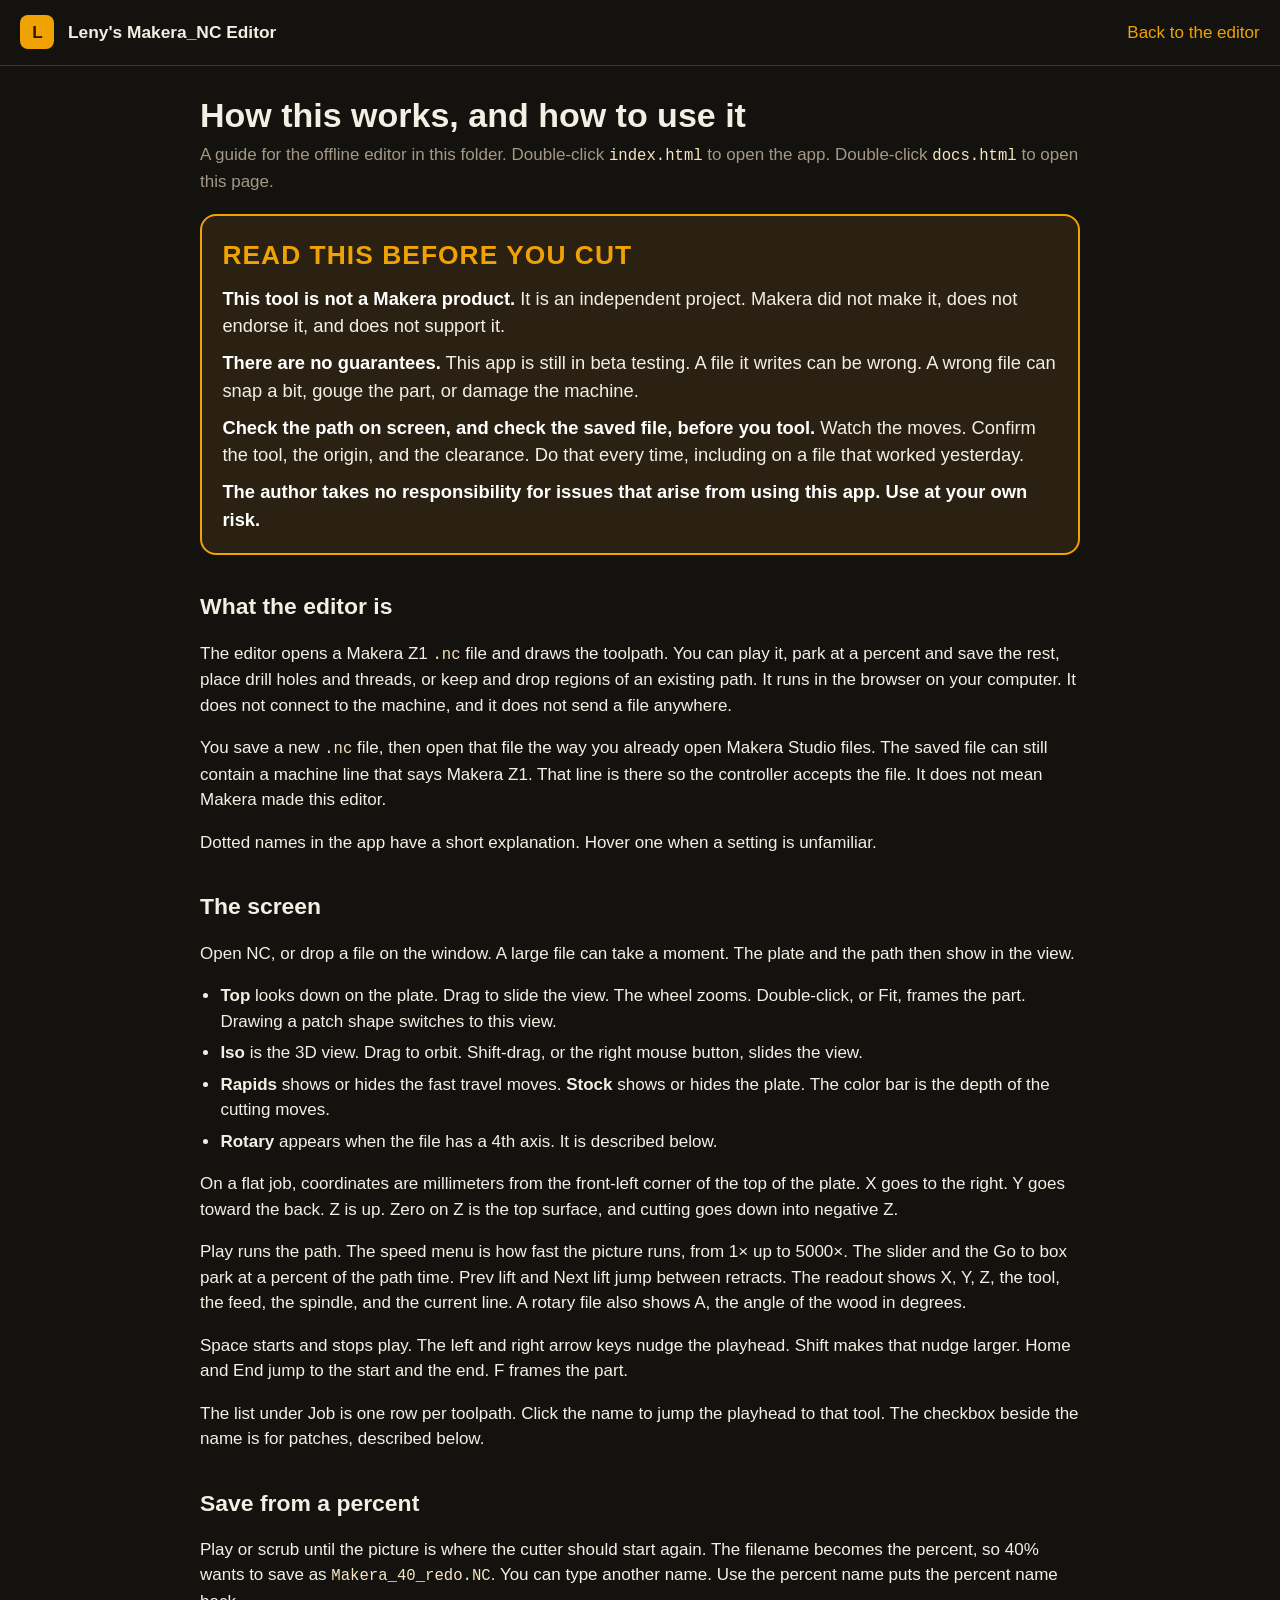
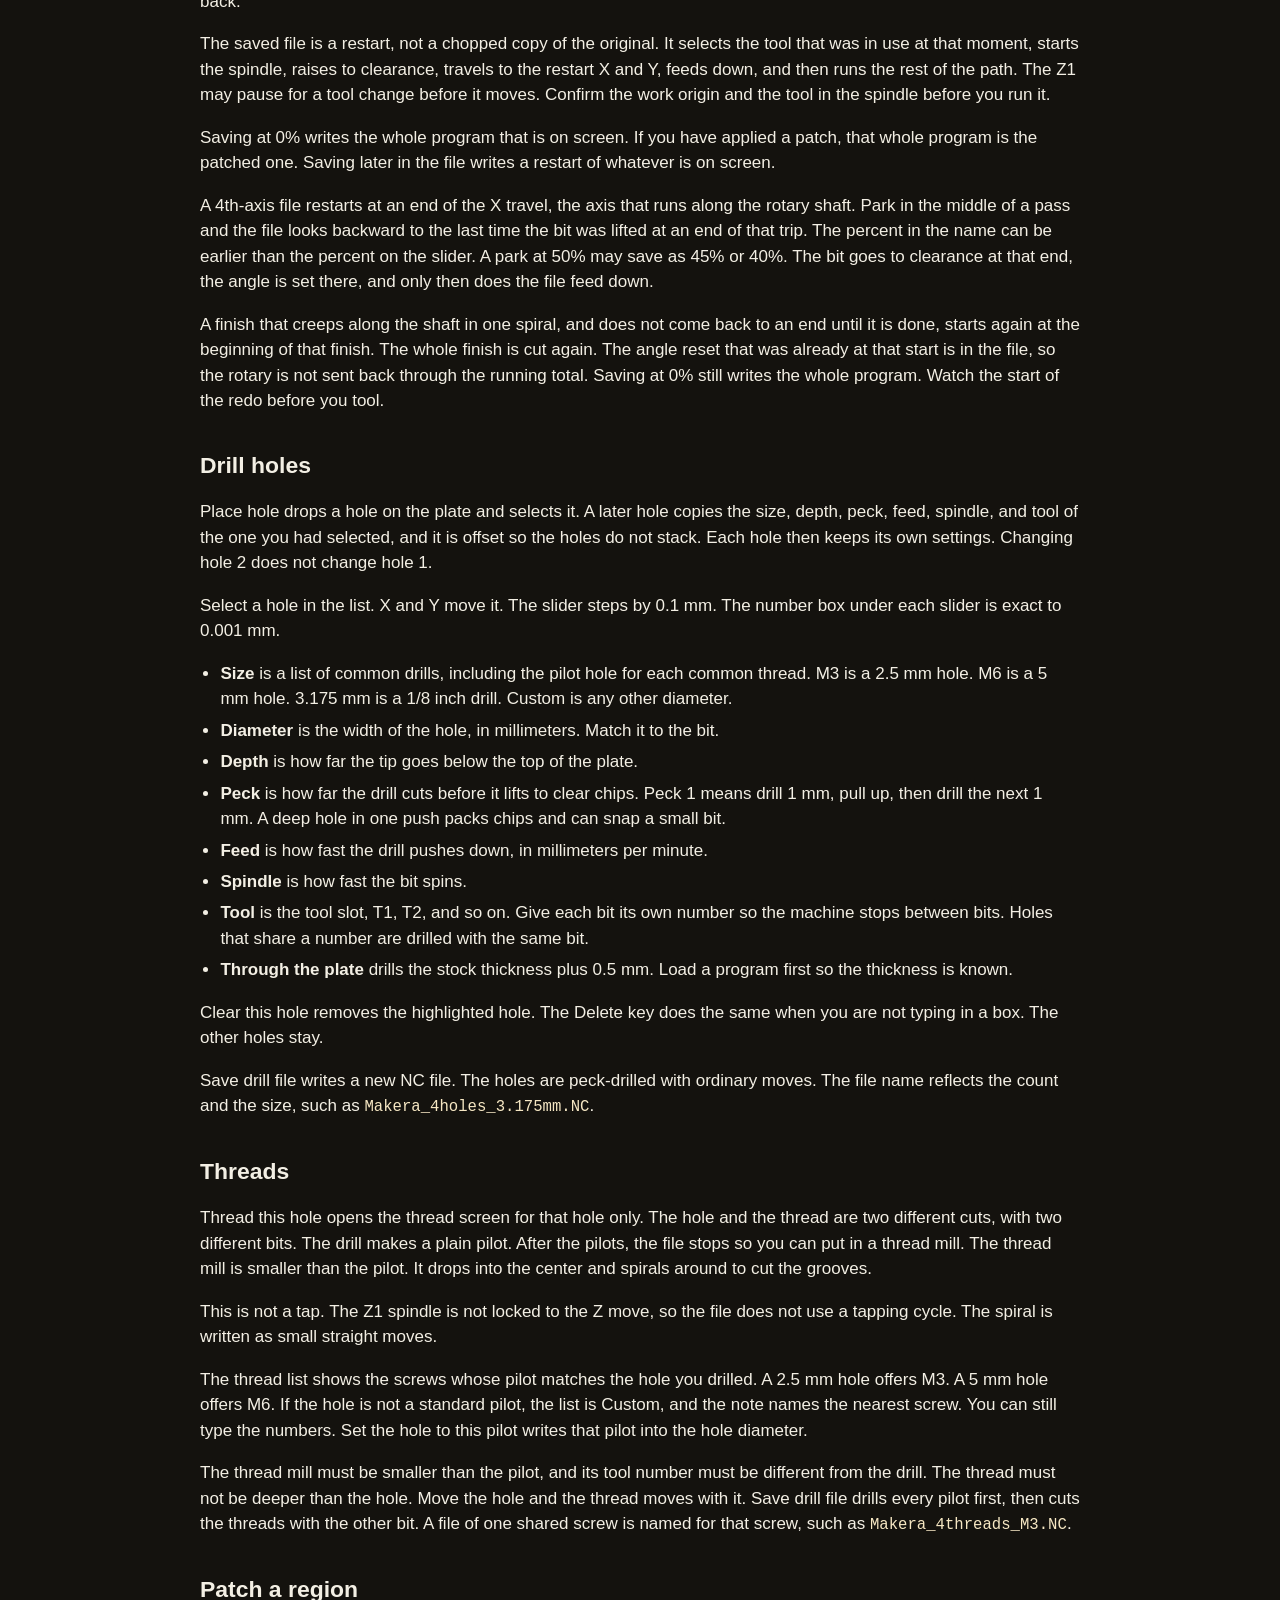
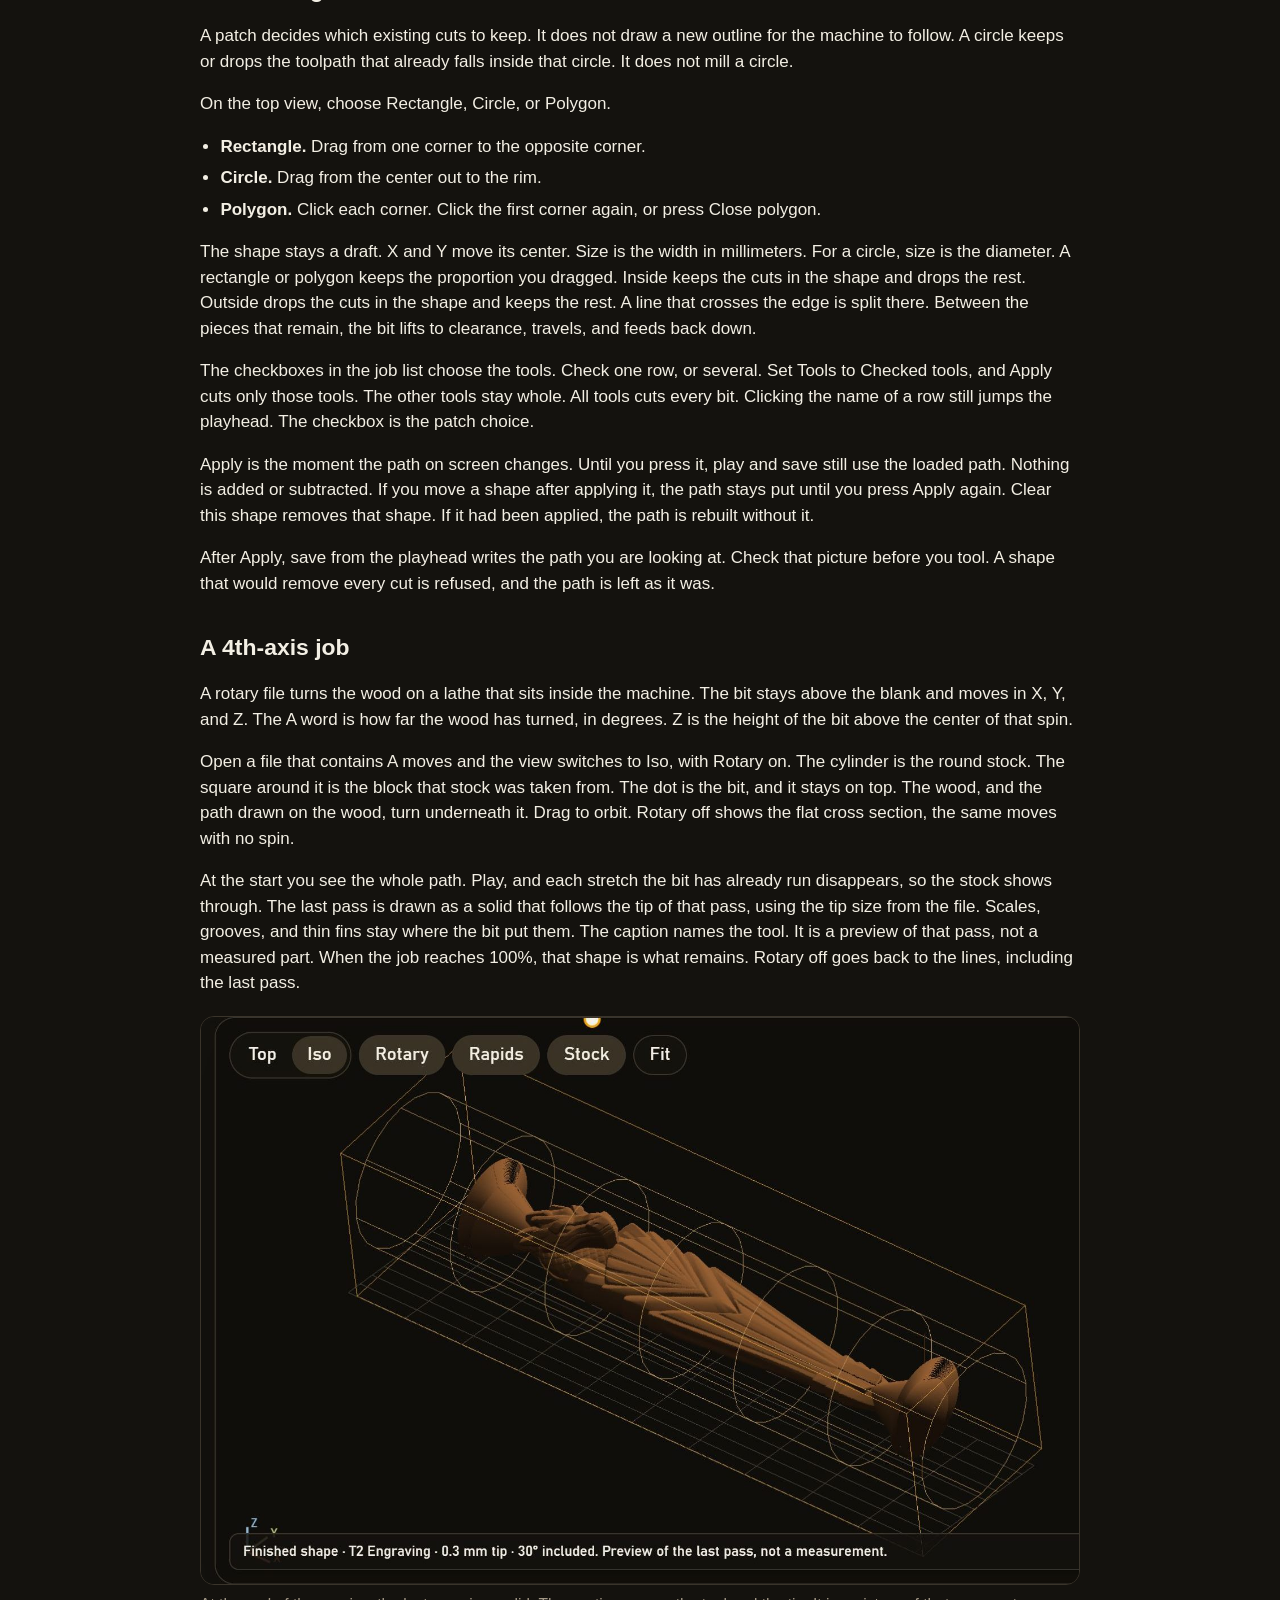
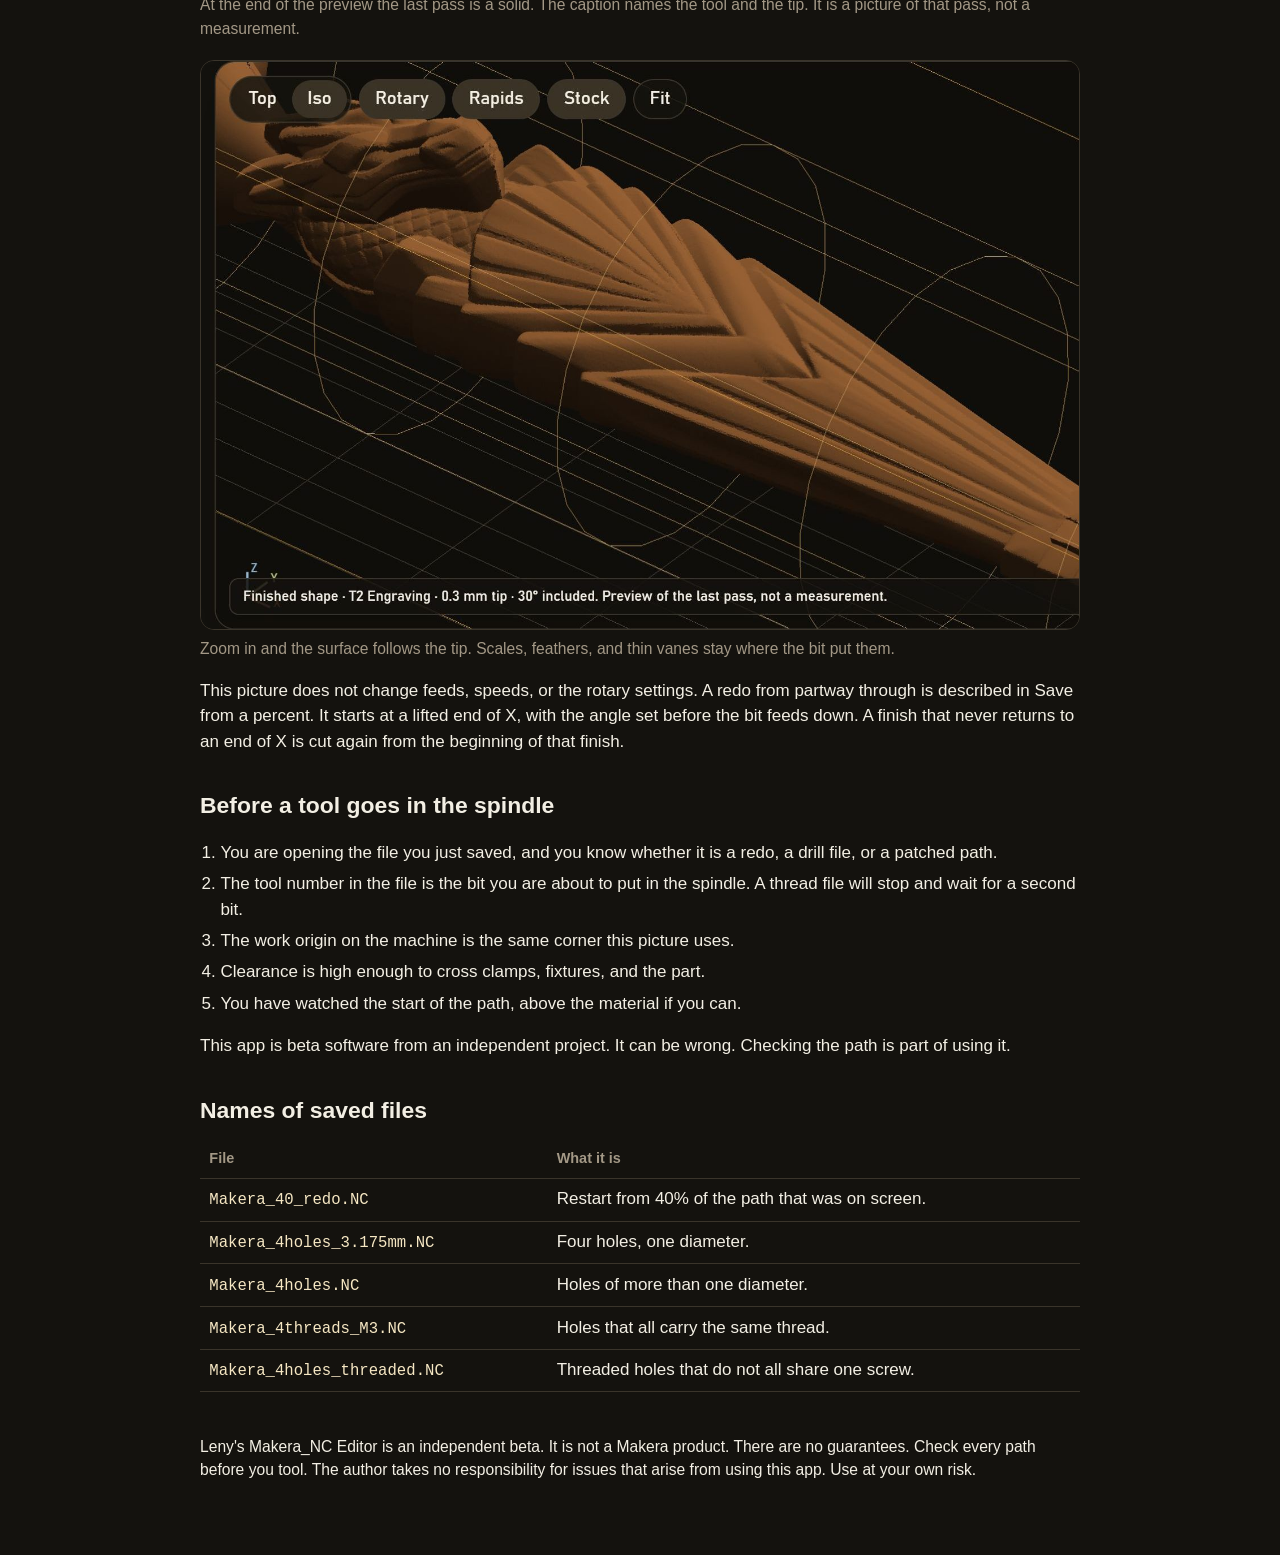
==== docs.html @ 0a243f9e "Follow the last rotary pass so the finished shape keeps the carving, and show that preview in the do" ====
<!DOCTYPE html>
<html lang="en">
<head>
  <meta charset="utf-8" />
  <meta name="viewport" content="width=device-width, initial-scale=1" />
  <title>How to use · Leny's Makera_NC Editor</title>
  <style>
    :root {
      --bg: #14120e;
      --bg-2: #1c1914;
      --panel: #221f19;
      --line: #3a342a;
      --text: #f3efe4;
      --muted: #a39886;
      --amber: #f0a202;
      --amber-ink: #2a1c00;
      color-scheme: dark;
    }
    * { box-sizing: border-box; }
    html, body {
      margin: 0;
      background:
        radial-gradient(900px 420px at 12% -10%, rgba(240, 162, 2, 0.09), transparent 55%),
        var(--bg);
      color: var(--text);
      font-family: Bahnschrift, "Segoe UI Variable", "Segoe UI", sans-serif;
      font-size: 17px;
      line-height: 1.5;
    }
    a { color: var(--amber); }
    header {
      display: flex;
      align-items: center;
      gap: 0.8rem;
      padding: 0.9rem 1.2rem;
      border-bottom: 1px solid var(--line);
    }
    .mark {
      width: 2rem;
      height: 2rem;
      display: grid;
      place-items: center;
      border-radius: 8px;
      background: var(--amber);
      color: var(--amber-ink);
      font-weight: 720;
    }
    header strong { font-size: 1.02rem; }
    header a.back { margin-left: auto; text-decoration: none; }
    main {
      width: min(880px, calc(100% - 2rem));
      margin: 0 auto;
      padding: 1.6rem 0 4rem;
    }
    h1 { font-size: 2rem; line-height: 1.15; margin: 0.2rem 0 0.4rem; }
    h2 { font-size: 1.35rem; margin: 2rem 0 0.5rem; }
    p, li { color: var(--text); }
    .lead { color: var(--muted); margin-top: 0; }
    .caveat {
      margin: 1.2rem 0 0;
      padding: 1.15rem 1.2rem 1.2rem;
      border: 2px solid var(--amber);
      border-radius: 16px;
      background: #2a2112;
    }
    .caveat h2 {
      margin: 0 0 0.55rem;
      color: var(--amber);
      font-size: 1.55rem;
      letter-spacing: 0.04em;
      text-transform: uppercase;
    }
    .caveat p { margin: 0.55rem 0 0; font-size: 1.08rem; }
    .caveat strong { color: #fff; }
    code {
      font-family: "Cascadia Mono", Consolas, monospace;
      font-size: 0.92em;
      color: #f6e7c3;
    }
    ul, ol { padding-left: 1.2rem; }
    li + li { margin-top: 0.35rem; }
    table {
      width: 100%;
      border-collapse: collapse;
      margin: 0.8rem 0 0;
    }
    th, td {
      text-align: left;
      vertical-align: top;
      padding: 0.45rem 0.55rem;
      border-bottom: 1px solid var(--line);
    }
    th { color: var(--muted); font-weight: 650; font-size: 0.85rem; }
    figure.shot { margin: 1.15rem 0 0; }
    figure.shot img {
      display: block;
      width: 100%;
      height: auto;
      border: 1px solid var(--line);
      border-radius: 14px;
    }
    figcaption {
      color: var(--muted);
      font-size: 0.92rem;
      margin-top: 0.45rem;
    }
    footer {
      color: var(--muted);
      font-size: 0.92rem;
      margin-top: 2.5rem;
    }
  </style>
</head>
<body>
  <header>
    <span class="mark">L</span>
    <strong>Leny's Makera_NC Editor</strong>
    <a class="back" href="index.html">Back to the editor</a>
  </header>
  <main>
    <h1>How this works, and how to use it</h1>
    <p class="lead">A guide for the offline editor in this folder. Double-click <code>index.html</code> to open the app. Double-click <code>docs.html</code> to open this page.</p>

    <section class="caveat">
      <h2>Read this before you cut</h2>
      <p><strong>This tool is not a Makera product.</strong> It is an independent project. Makera did not make it, does not endorse it, and does not support it.</p>
      <p><strong>There are no guarantees.</strong> This app is still in beta testing. A file it writes can be wrong. A wrong file can snap a bit, gouge the part, or damage the machine.</p>
      <p><strong>Check the path on screen, and check the saved file, before you tool.</strong> Watch the moves. Confirm the tool, the origin, and the clearance. Do that every time, including on a file that worked yesterday.</p>
      <p><strong>The author takes no responsibility for issues that arise from using this app. Use at your own risk.</strong></p>
    </section>

    <h2>What the editor is</h2>
    <p>The editor opens a Makera Z1 <code>.nc</code> file and draws the toolpath. You can play it, park at a percent and save the rest, place drill holes and threads, or keep and drop regions of an existing path. It runs in the browser on your computer. It does not connect to the machine, and it does not send a file anywhere.</p>
    <p>You save a new <code>.nc</code> file, then open that file the way you already open Makera Studio files. The saved file can still contain a machine line that says Makera Z1. That line is there so the controller accepts the file. It does not mean Makera made this editor.</p>
    <p>Dotted names in the app have a short explanation. Hover one when a setting is unfamiliar.</p>

    <h2>The screen</h2>
    <p>Open NC, or drop a file on the window. A large file can take a moment. The plate and the path then show in the view.</p>
    <ul>
      <li><strong>Top</strong> looks down on the plate. Drag to slide the view. The wheel zooms. Double-click, or Fit, frames the part. Drawing a patch shape switches to this view.</li>
      <li><strong>Iso</strong> is the 3D view. Drag to orbit. Shift-drag, or the right mouse button, slides the view.</li>
      <li><strong>Rapids</strong> shows or hides the fast travel moves. <strong>Stock</strong> shows or hides the plate. The color bar is the depth of the cutting moves.</li>
      <li><strong>Rotary</strong> appears when the file has a 4th axis. It is described below.</li>
    </ul>
    <p>On a flat job, coordinates are millimeters from the front-left corner of the top of the plate. X goes to the right. Y goes toward the back. Z is up. Zero on Z is the top surface, and cutting goes down into negative Z.</p>
    <p>Play runs the path. The speed menu is how fast the picture runs, from 1× up to 5000×. The slider and the Go to box park at a percent of the path time. Prev lift and Next lift jump between retracts. The readout shows X, Y, Z, the tool, the feed, the spindle, and the current line. A rotary file also shows A, the angle of the wood in degrees.</p>
    <p>Space starts and stops play. The left and right arrow keys nudge the playhead. Shift makes that nudge larger. Home and End jump to the start and the end. F frames the part.</p>
    <p>The list under Job is one row per toolpath. Click the name to jump the playhead to that tool. The checkbox beside the name is for patches, described below.</p>

    <h2>Save from a percent</h2>
    <p>Play or scrub until the picture is where the cutter should start again. The filename becomes the percent, so 40% wants to save as <code>Makera_40_redo.NC</code>. You can type another name. Use the percent name puts the percent name back.</p>
    <p>The saved file is a restart, not a chopped copy of the original. It selects the tool that was in use at that moment, starts the spindle, raises to clearance, travels to the restart X and Y, feeds down, and then runs the rest of the path. The Z1 may pause for a tool change before it moves. Confirm the work origin and the tool in the spindle before you run it.</p>
    <p>Saving at 0% writes the whole program that is on screen. If you have applied a patch, that whole program is the patched one. Saving later in the file writes a restart of whatever is on screen.</p>
    <p>A 4th-axis file restarts at an end of the X travel, the axis that runs along the rotary shaft. Park in the middle of a pass and the file looks backward to the last time the bit was lifted at an end of that trip. The percent in the name can be earlier than the percent on the slider. A park at 50% may save as 45% or 40%. The bit goes to clearance at that end, the angle is set there, and only then does the file feed down.</p>
    <p>A finish that creeps along the shaft in one spiral, and does not come back to an end until it is done, starts again at the beginning of that finish. The whole finish is cut again. The angle reset that was already at that start is in the file, so the rotary is not sent back through the running total. Saving at 0% still writes the whole program. Watch the start of the redo before you tool.</p>

    <h2>Drill holes</h2>
    <p>Place hole drops a hole on the plate and selects it. A later hole copies the size, depth, peck, feed, spindle, and tool of the one you had selected, and it is offset so the holes do not stack. Each hole then keeps its own settings. Changing hole 2 does not change hole 1.</p>
    <p>Select a hole in the list. X and Y move it. The slider steps by 0.1 mm. The number box under each slider is exact to 0.001 mm.</p>
    <ul>
      <li><strong>Size</strong> is a list of common drills, including the pilot hole for each common thread. M3 is a 2.5 mm hole. M6 is a 5 mm hole. 3.175 mm is a 1/8 inch drill. Custom is any other diameter.</li>
      <li><strong>Diameter</strong> is the width of the hole, in millimeters. Match it to the bit.</li>
      <li><strong>Depth</strong> is how far the tip goes below the top of the plate.</li>
      <li><strong>Peck</strong> is how far the drill cuts before it lifts to clear chips. Peck 1 means drill 1 mm, pull up, then drill the next 1 mm. A deep hole in one push packs chips and can snap a small bit.</li>
      <li><strong>Feed</strong> is how fast the drill pushes down, in millimeters per minute.</li>
      <li><strong>Spindle</strong> is how fast the bit spins.</li>
      <li><strong>Tool</strong> is the tool slot, T1, T2, and so on. Give each bit its own number so the machine stops between bits. Holes that share a number are drilled with the same bit.</li>
      <li><strong>Through the plate</strong> drills the stock thickness plus 0.5 mm. Load a program first so the thickness is known.</li>
    </ul>
    <p>Clear this hole removes the highlighted hole. The Delete key does the same when you are not typing in a box. The other holes stay.</p>
    <p>Save drill file writes a new NC file. The holes are peck-drilled with ordinary moves. The file name reflects the count and the size, such as <code>Makera_4holes_3.175mm.NC</code>.</p>

    <h2>Threads</h2>
    <p>Thread this hole opens the thread screen for that hole only. The hole and the thread are two different cuts, with two different bits. The drill makes a plain pilot. After the pilots, the file stops so you can put in a thread mill. The thread mill is smaller than the pilot. It drops into the center and spirals around to cut the grooves.</p>
    <p>This is not a tap. The Z1 spindle is not locked to the Z move, so the file does not use a tapping cycle. The spiral is written as small straight moves.</p>
    <p>The thread list shows the screws whose pilot matches the hole you drilled. A 2.5 mm hole offers M3. A 5 mm hole offers M6. If the hole is not a standard pilot, the list is Custom, and the note names the nearest screw. You can still type the numbers. Set the hole to this pilot writes that pilot into the hole diameter.</p>
    <p>The thread mill must be smaller than the pilot, and its tool number must be different from the drill. The thread must not be deeper than the hole. Move the hole and the thread moves with it. Save drill file drills every pilot first, then cuts the threads with the other bit. A file of one shared screw is named for that screw, such as <code>Makera_4threads_M3.NC</code>.</p>

    <h2>Patch a region</h2>
    <p>A patch decides which existing cuts to keep. It does not draw a new outline for the machine to follow. A circle keeps or drops the toolpath that already falls inside that circle. It does not mill a circle.</p>
    <p>On the top view, choose Rectangle, Circle, or Polygon.</p>
    <ul>
      <li><strong>Rectangle.</strong> Drag from one corner to the opposite corner.</li>
      <li><strong>Circle.</strong> Drag from the center out to the rim.</li>
      <li><strong>Polygon.</strong> Click each corner. Click the first corner again, or press Close polygon.</li>
    </ul>
    <p>The shape stays a draft. X and Y move its center. Size is the width in millimeters. For a circle, size is the diameter. A rectangle or polygon keeps the proportion you dragged. Inside keeps the cuts in the shape and drops the rest. Outside drops the cuts in the shape and keeps the rest. A line that crosses the edge is split there. Between the pieces that remain, the bit lifts to clearance, travels, and feeds back down.</p>
    <p>The checkboxes in the job list choose the tools. Check one row, or several. Set Tools to Checked tools, and Apply cuts only those tools. The other tools stay whole. All tools cuts every bit. Clicking the name of a row still jumps the playhead. The checkbox is the patch choice.</p>
    <p>Apply is the moment the path on screen changes. Until you press it, play and save still use the loaded path. Nothing is added or subtracted. If you move a shape after applying it, the path stays put until you press Apply again. Clear this shape removes that shape. If it had been applied, the path is rebuilt without it.</p>
    <p>After Apply, save from the playhead writes the path you are looking at. Check that picture before you tool. A shape that would remove every cut is refused, and the path is left as it was.</p>

    <h2>A 4th-axis job</h2>
    <p>A rotary file turns the wood on a lathe that sits inside the machine. The bit stays above the blank and moves in X, Y, and Z. The A word is how far the wood has turned, in degrees. Z is the height of the bit above the center of that spin.</p>
    <p>Open a file that contains A moves and the view switches to Iso, with Rotary on. The cylinder is the round stock. The square around it is the block that stock was taken from. The dot is the bit, and it stays on top. The wood, and the path drawn on the wood, turn underneath it. Drag to orbit. Rotary off shows the flat cross section, the same moves with no spin.</p>
    <p>At the start you see the whole path. Play, and each stretch the bit has already run disappears, so the stock shows through. The last pass is drawn as a solid that follows the tip of that pass, using the tip size from the file. Scales, grooves, and thin fins stay where the bit put them. The caption names the tool. It is a preview of that pass, not a measured part. When the job reaches 100%, that shape is what remains. Rotary off goes back to the lines, including the last pass.</p>
    <figure class="shot">
      <img src="docs/rotary-overview.jpg" alt="A rotary carving shown as a finished wooden shape inside the stock outline, with Rotary on and the playhead at the end of the job." />
      <figcaption>At the end of the preview the last pass is a solid. The caption names the tool and the tip. It is a picture of that pass, not a measurement.</figcaption>
    </figure>
    <figure class="shot">
      <img src="docs/rotary-detail.jpg" alt="A close view of the same carving, with scales, chevron feathers, and long vanes following the tip of the last pass." />
      <figcaption>Zoom in and the surface follows the tip. Scales, feathers, and thin vanes stay where the bit put them.</figcaption>
    </figure>
    <p>This picture does not change feeds, speeds, or the rotary settings. A redo from partway through is described in Save from a percent. It starts at a lifted end of X, with the angle set before the bit feeds down. A finish that never returns to an end of X is cut again from the beginning of that finish.</p>

    <h2>Before a tool goes in the spindle</h2>
    <ol>
      <li>You are opening the file you just saved, and you know whether it is a redo, a drill file, or a patched path.</li>
      <li>The tool number in the file is the bit you are about to put in the spindle. A thread file will stop and wait for a second bit.</li>
      <li>The work origin on the machine is the same corner this picture uses.</li>
      <li>Clearance is high enough to cross clamps, fixtures, and the part.</li>
      <li>You have watched the start of the path, above the material if you can.</li>
    </ol>
    <p>This app is beta software from an independent project. It can be wrong. Checking the path is part of using it.</p>

    <h2>Names of saved files</h2>
    <table>
      <thead>
        <tr><th>File</th><th>What it is</th></tr>
      </thead>
      <tbody>
        <tr><td><code>Makera_40_redo.NC</code></td><td>Restart from 40% of the path that was on screen.</td></tr>
        <tr><td><code>Makera_4holes_3.175mm.NC</code></td><td>Four holes, one diameter.</td></tr>
        <tr><td><code>Makera_4holes.NC</code></td><td>Holes of more than one diameter.</td></tr>
        <tr><td><code>Makera_4threads_M3.NC</code></td><td>Holes that all carry the same thread.</td></tr>
        <tr><td><code>Makera_4holes_threaded.NC</code></td><td>Threaded holes that do not all share one screw.</td></tr>
      </tbody>
    </table>

    <footer>
      <p>Leny's Makera_NC Editor is an independent beta. It is not a Makera product. There are no guarantees. Check every path before you tool. The author takes no responsibility for issues that arise from using this app. Use at your own risk.</p>
    </footer>
  </main>
</body>
</html>
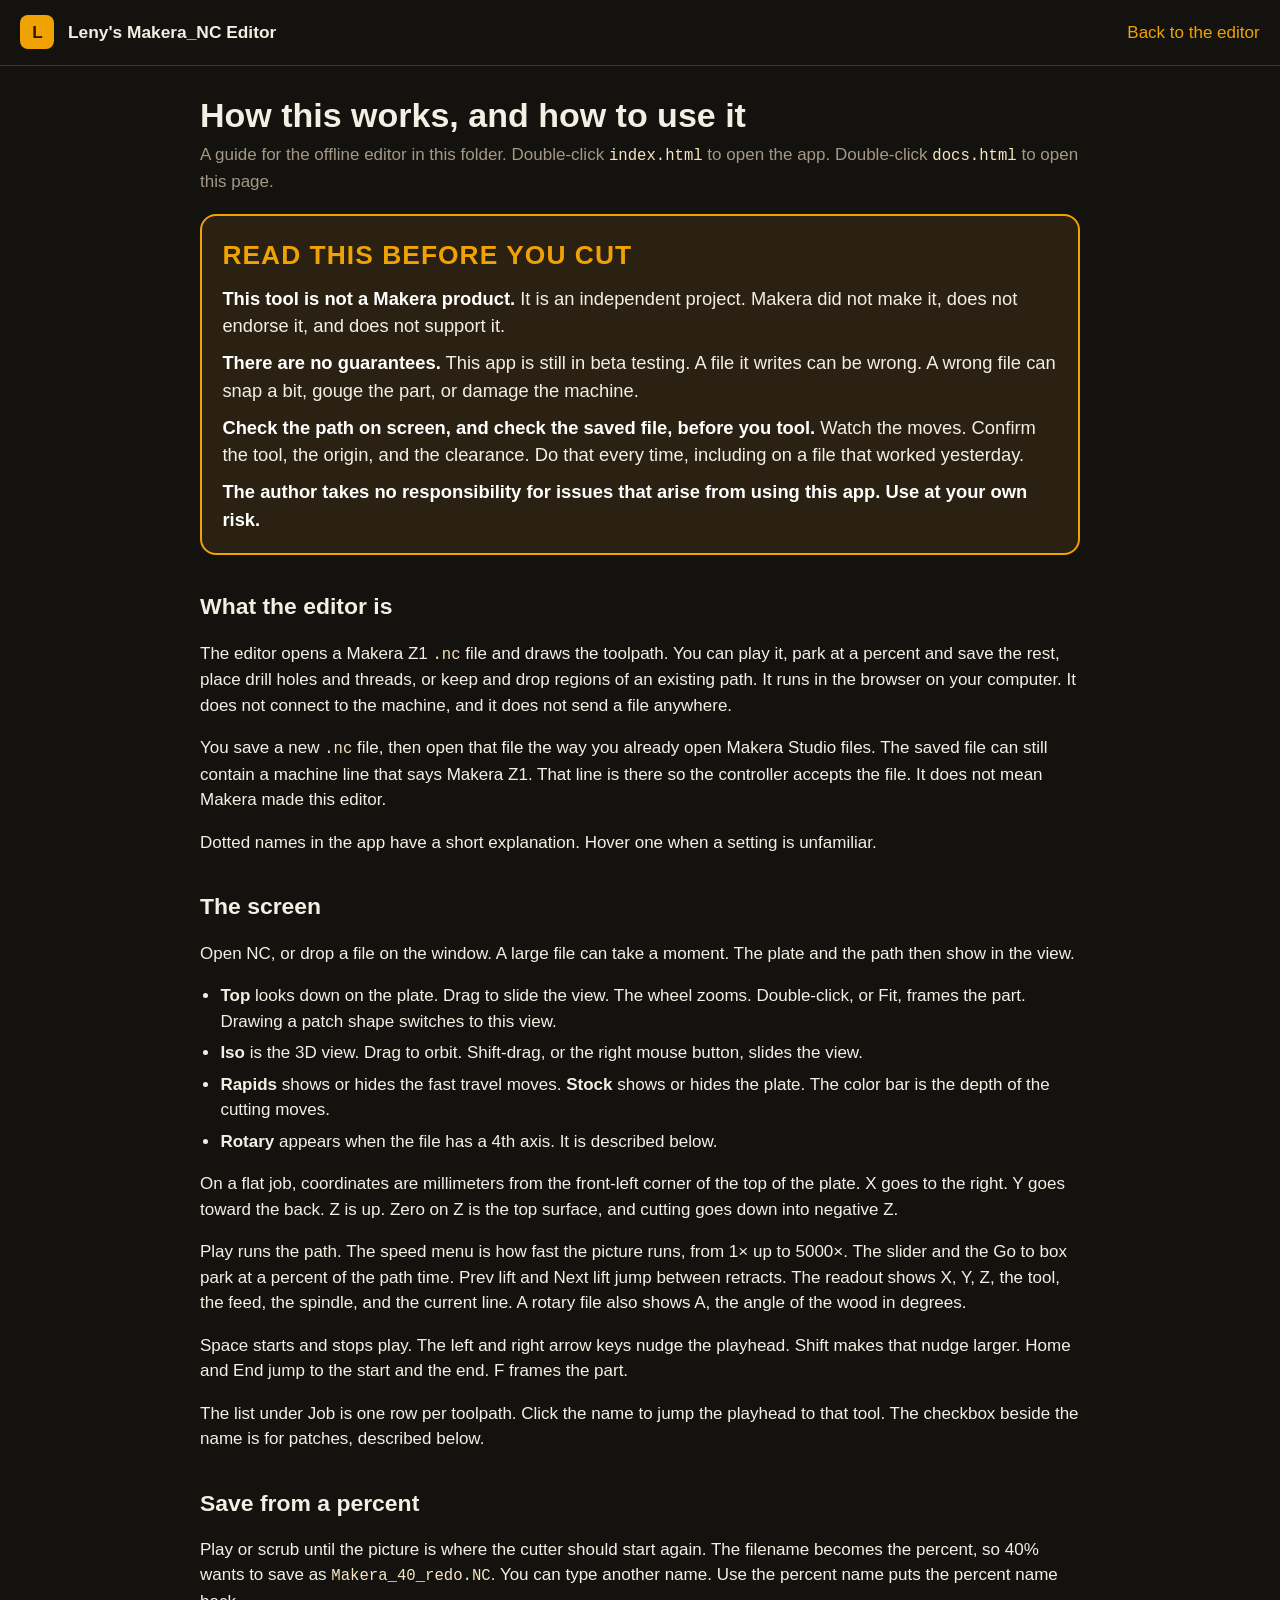
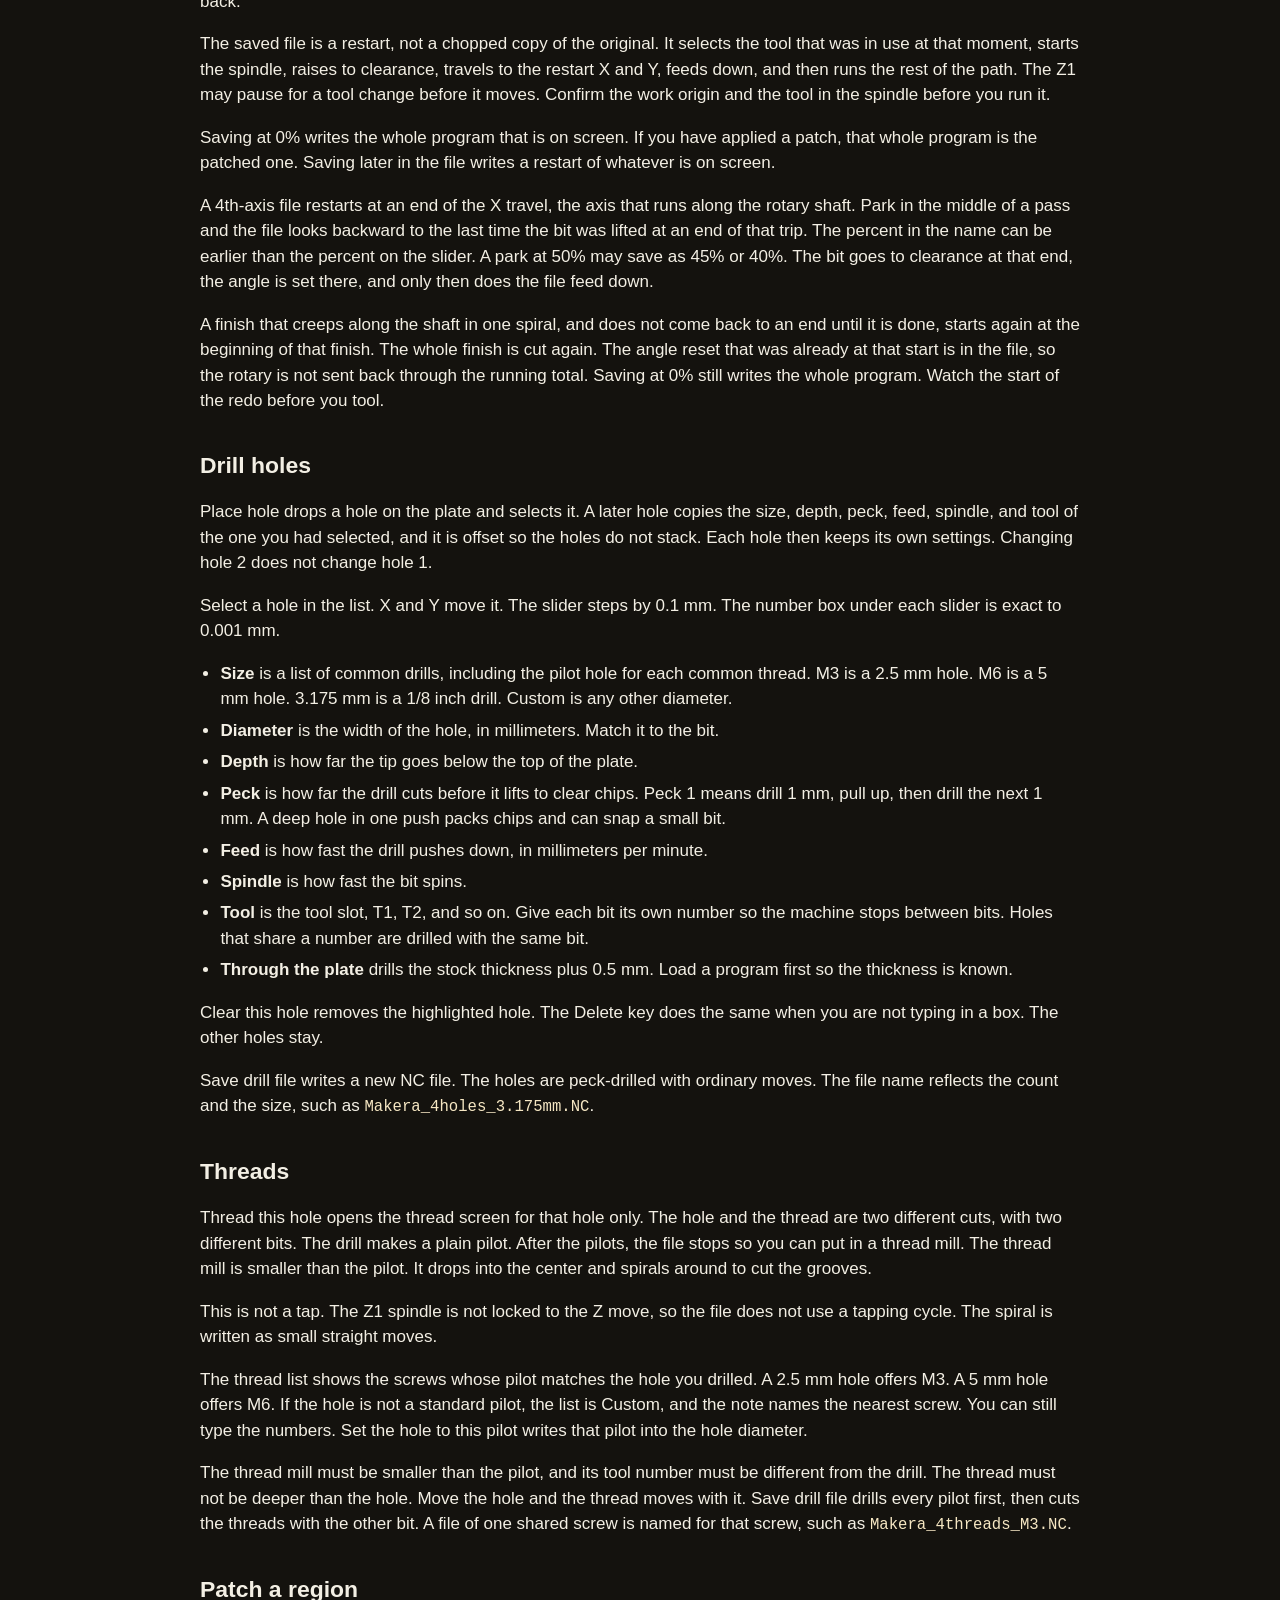
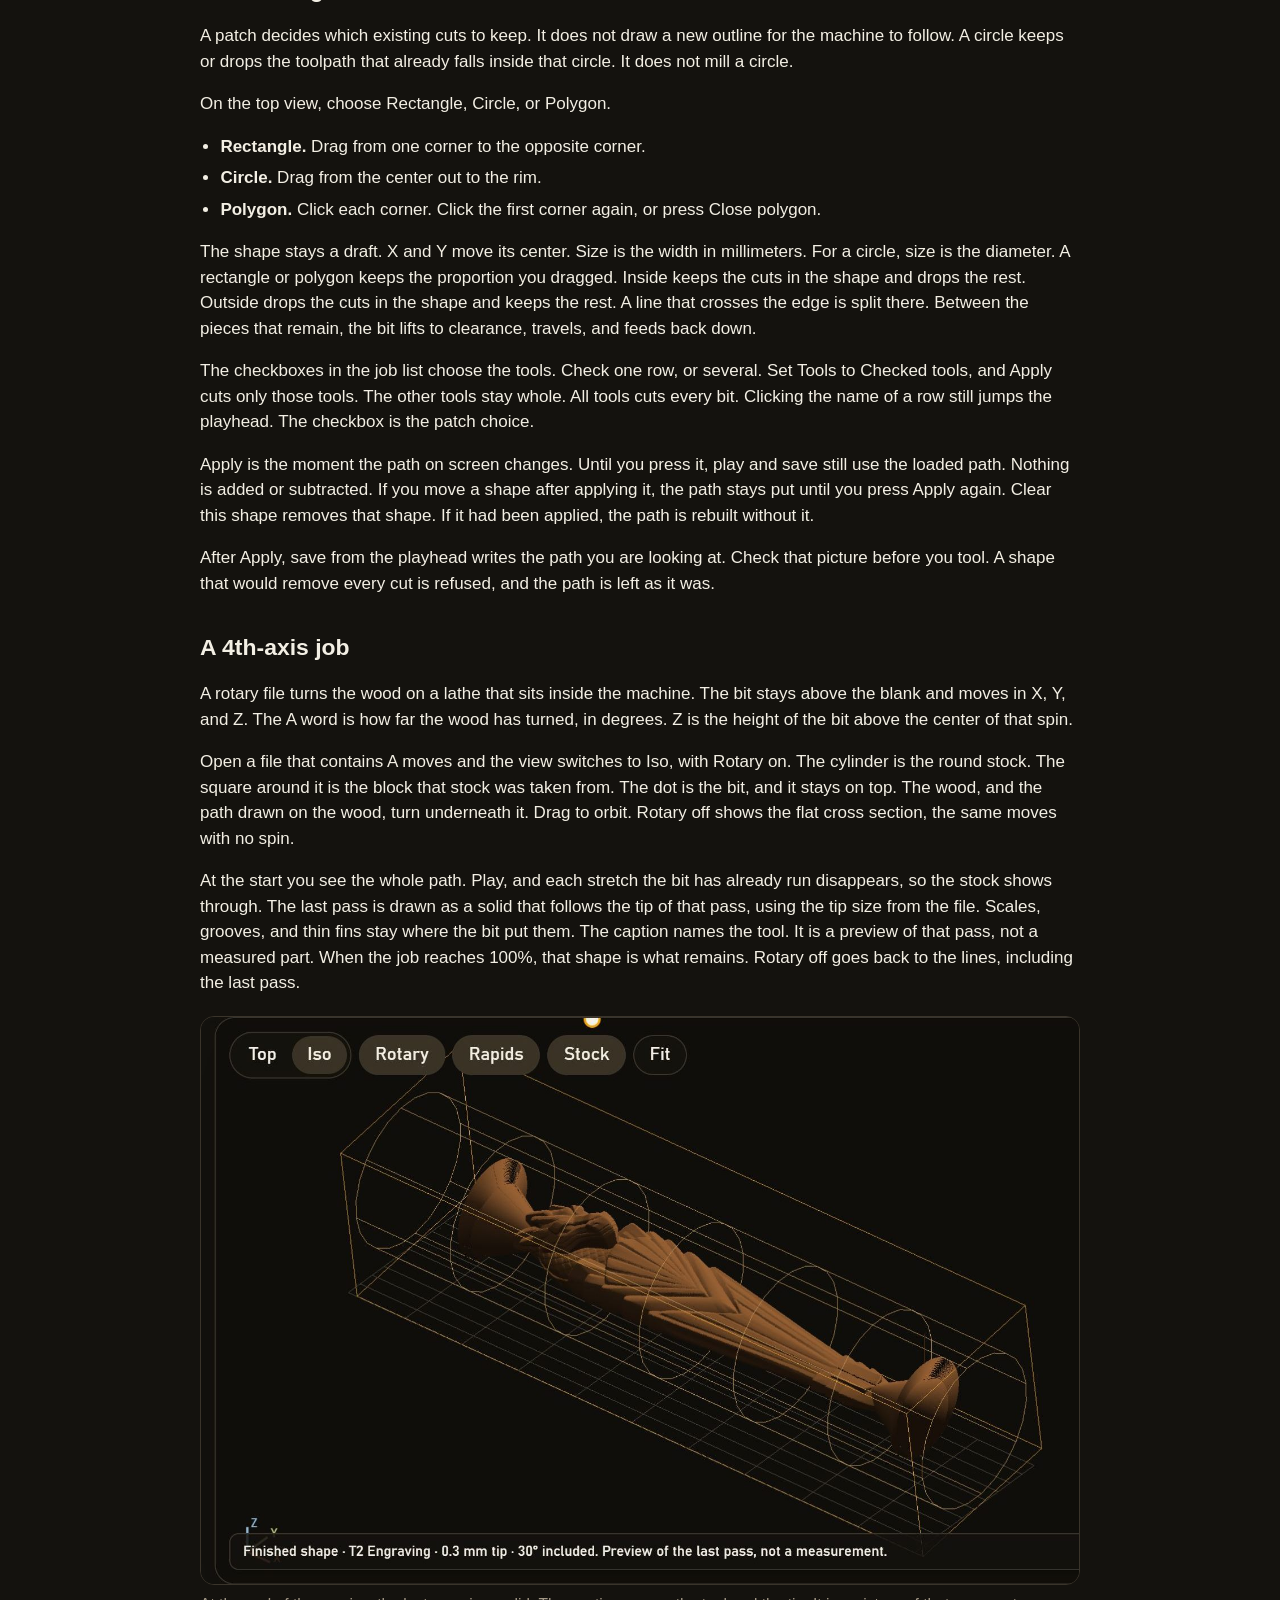
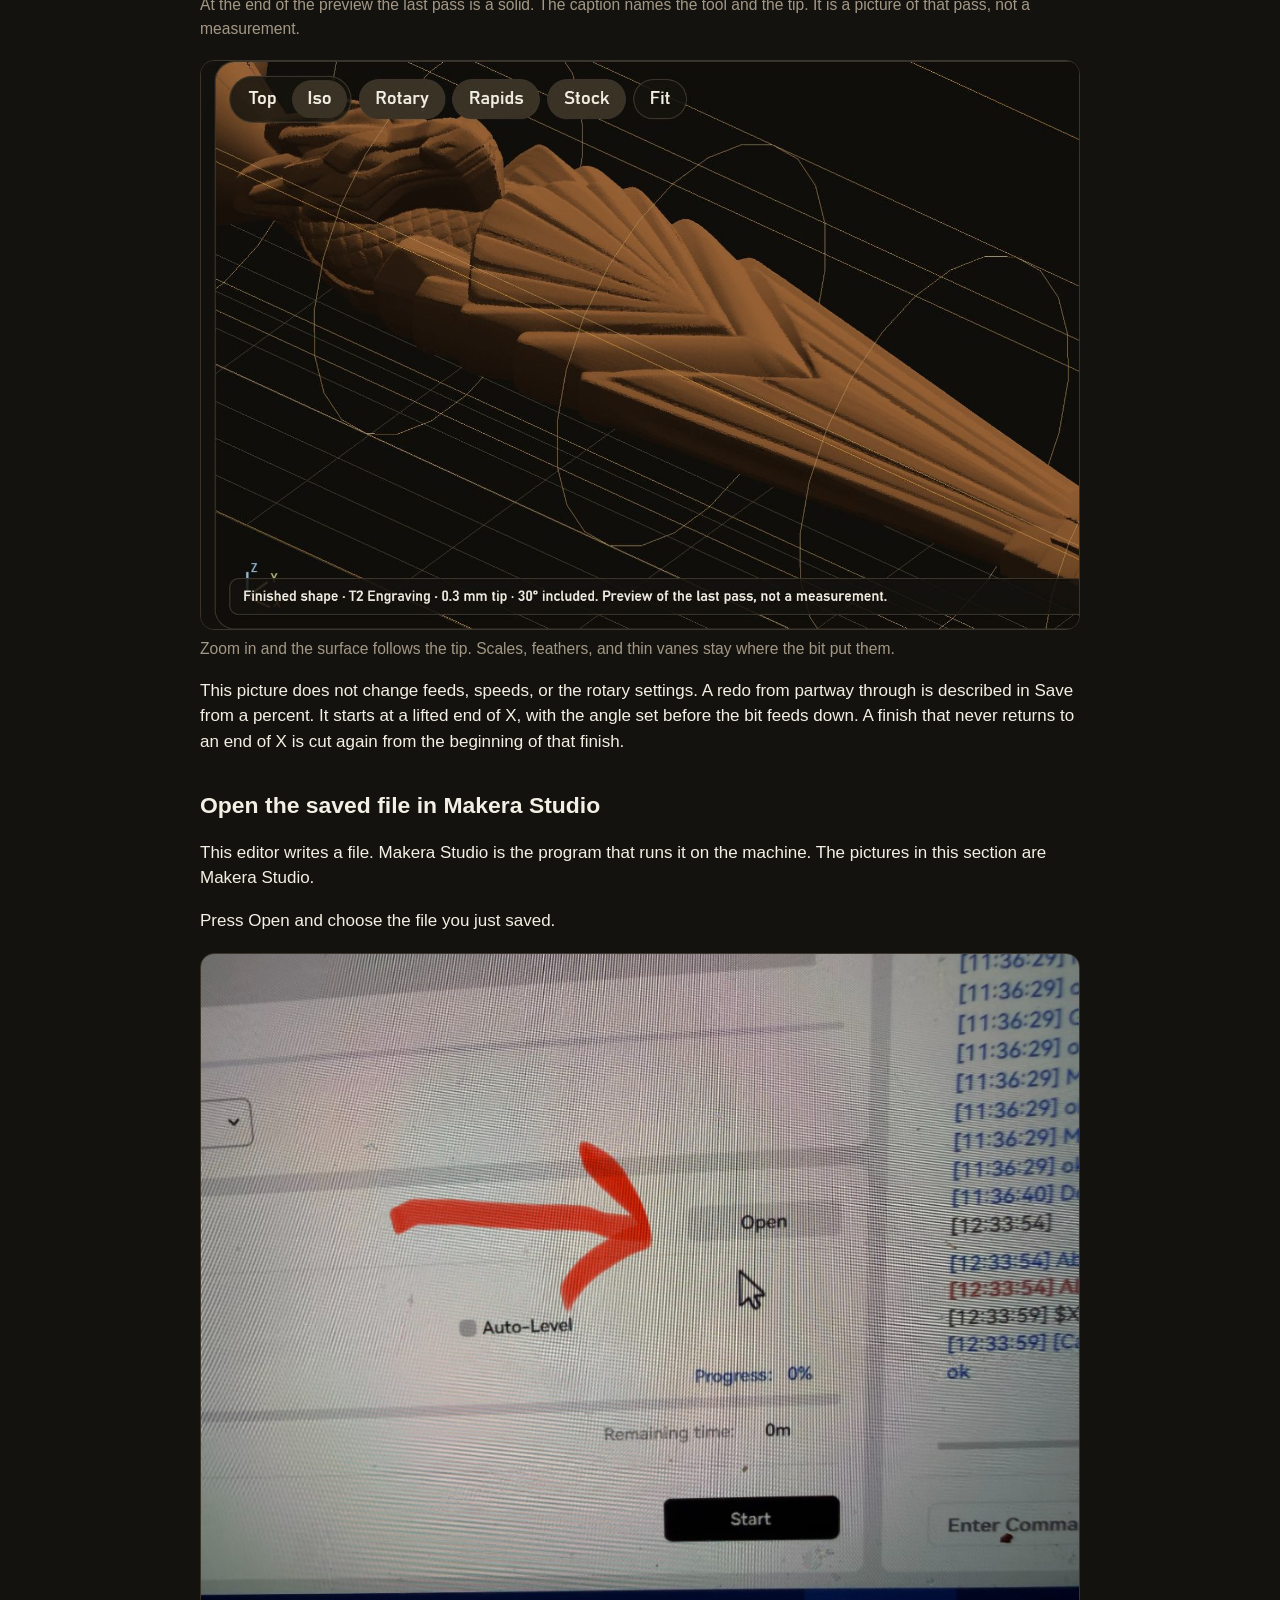
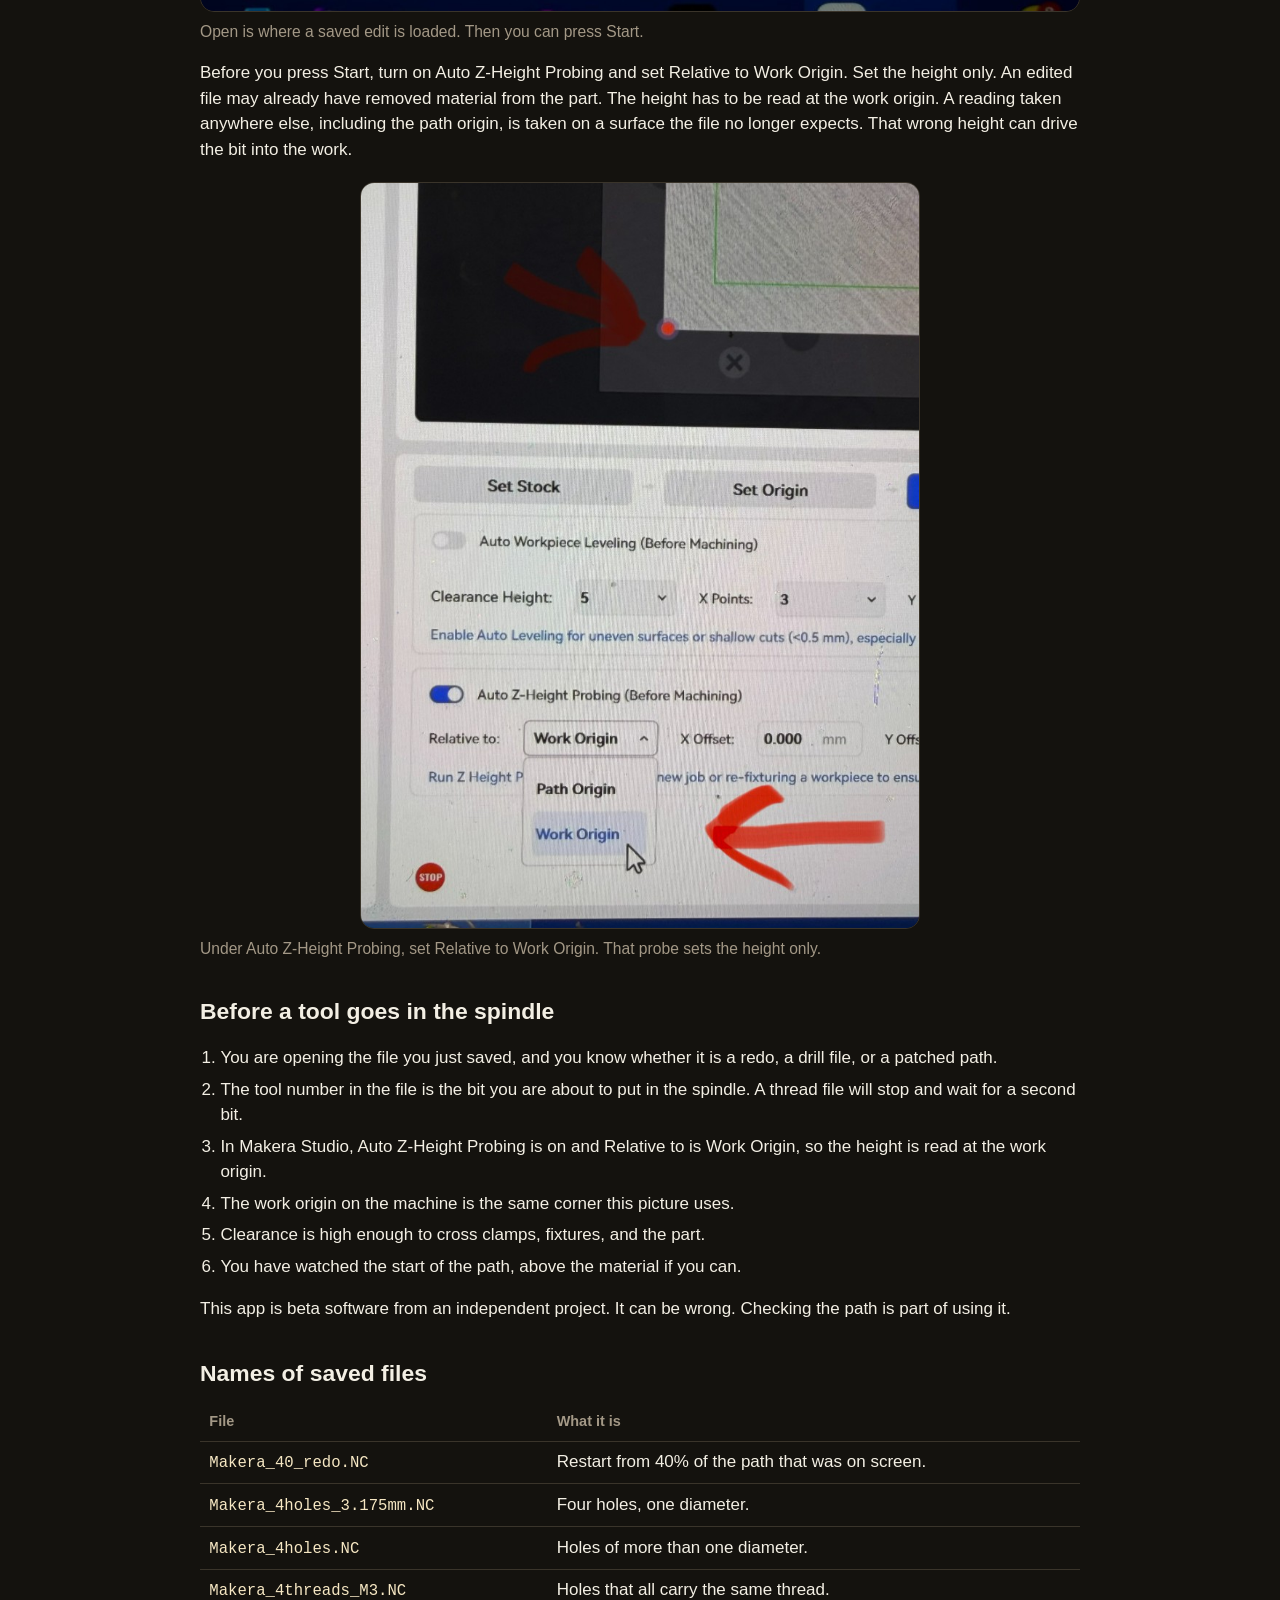
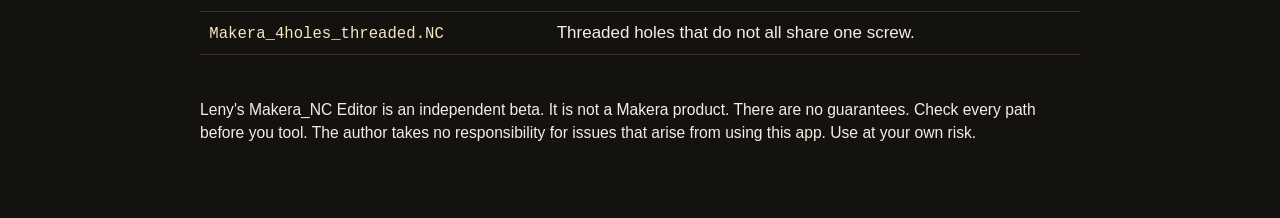
==== commit bff52edd: "Show where to open a saved file in Makera Studio, and set auto Z-height to the work origin. Co-autho" ====
--- a/docs.html
+++ b/docs.html
@@ -99,6 +99,10 @@
       border: 1px solid var(--line);
       border-radius: 14px;
     }
+    figure.shot.narrow img {
+      width: min(560px, 100%);
+      margin-inline: auto;
+    }
     figcaption {
       color: var(--muted);
       font-size: 0.92rem;
@@ -203,10 +207,24 @@
     </figure>
     <p>This picture does not change feeds, speeds, or the rotary settings. A redo from partway through is described in Save from a percent. It starts at a lifted end of X, with the angle set before the bit feeds down. A finish that never returns to an end of X is cut again from the beginning of that finish.</p>
 
+    <h2>Open the saved file in Makera Studio</h2>
+    <p>This editor writes a file. Makera Studio is the program that runs it on the machine. The pictures in this section are Makera Studio.</p>
+    <p>Press Open and choose the file you just saved.</p>
+    <figure class="shot">
+      <img src="docs/studio-open.jpg" alt="Makera Studio, with an arrow pointing at the Open button used to load a saved file." />
+      <figcaption>Open is where a saved edit is loaded. Then you can press Start.</figcaption>
+    </figure>
+    <p>Before you press Start, turn on Auto Z-Height Probing and set Relative to Work Origin. Set the height only. An edited file may already have removed material from the part. The height has to be read at the work origin. A reading taken anywhere else, including the path origin, is taken on a surface the file no longer expects. That wrong height can drive the bit into the work.</p>
+    <figure class="shot narrow">
+      <img src="docs/studio-z-work-origin.jpg" alt="Makera Studio Auto Z-Height Probing, with Relative to set so Work Origin is selected." />
+      <figcaption>Under Auto Z-Height Probing, set Relative to Work Origin. That probe sets the height only.</figcaption>
+    </figure>
+
     <h2>Before a tool goes in the spindle</h2>
     <ol>
       <li>You are opening the file you just saved, and you know whether it is a redo, a drill file, or a patched path.</li>
       <li>The tool number in the file is the bit you are about to put in the spindle. A thread file will stop and wait for a second bit.</li>
+      <li>In Makera Studio, Auto Z-Height Probing is on and Relative to is Work Origin, so the height is read at the work origin.</li>
       <li>The work origin on the machine is the same corner this picture uses.</li>
       <li>Clearance is high enough to cross clamps, fixtures, and the part.</li>
       <li>You have watched the start of the path, above the material if you can.</li>
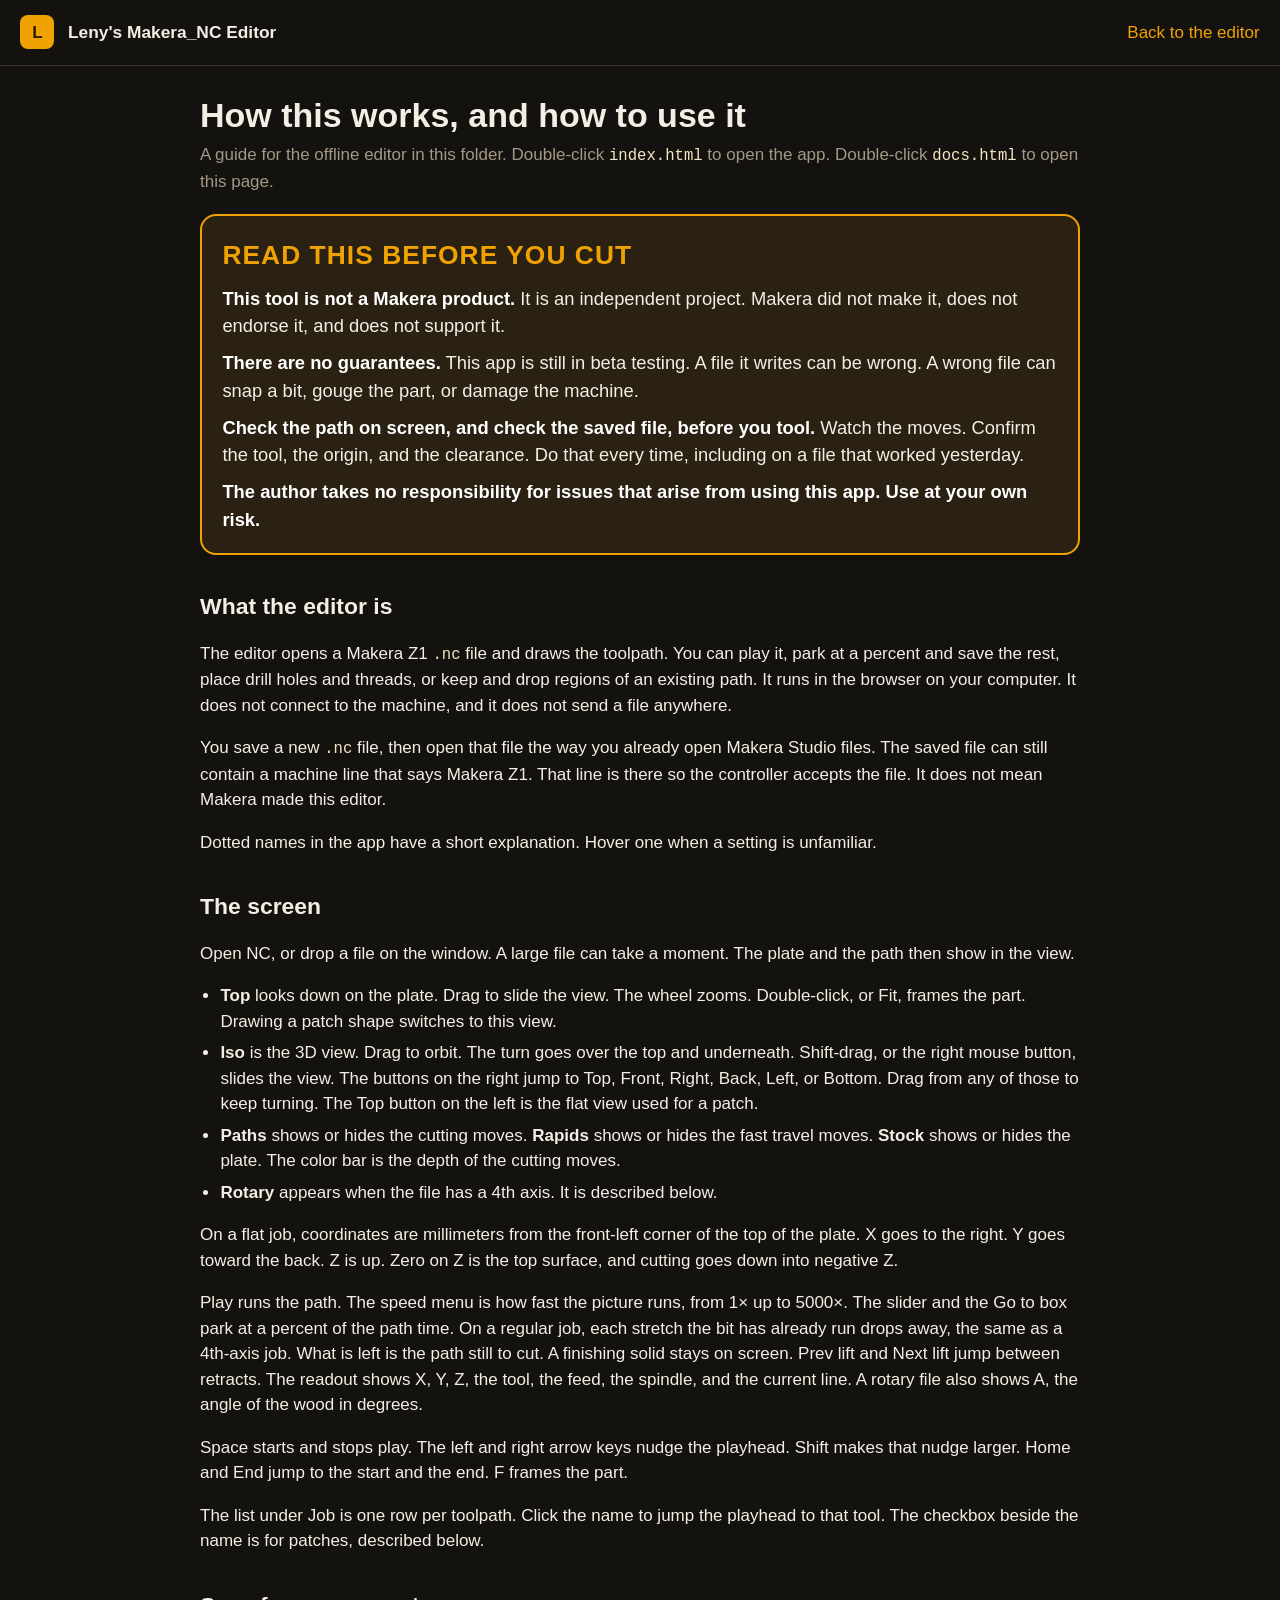
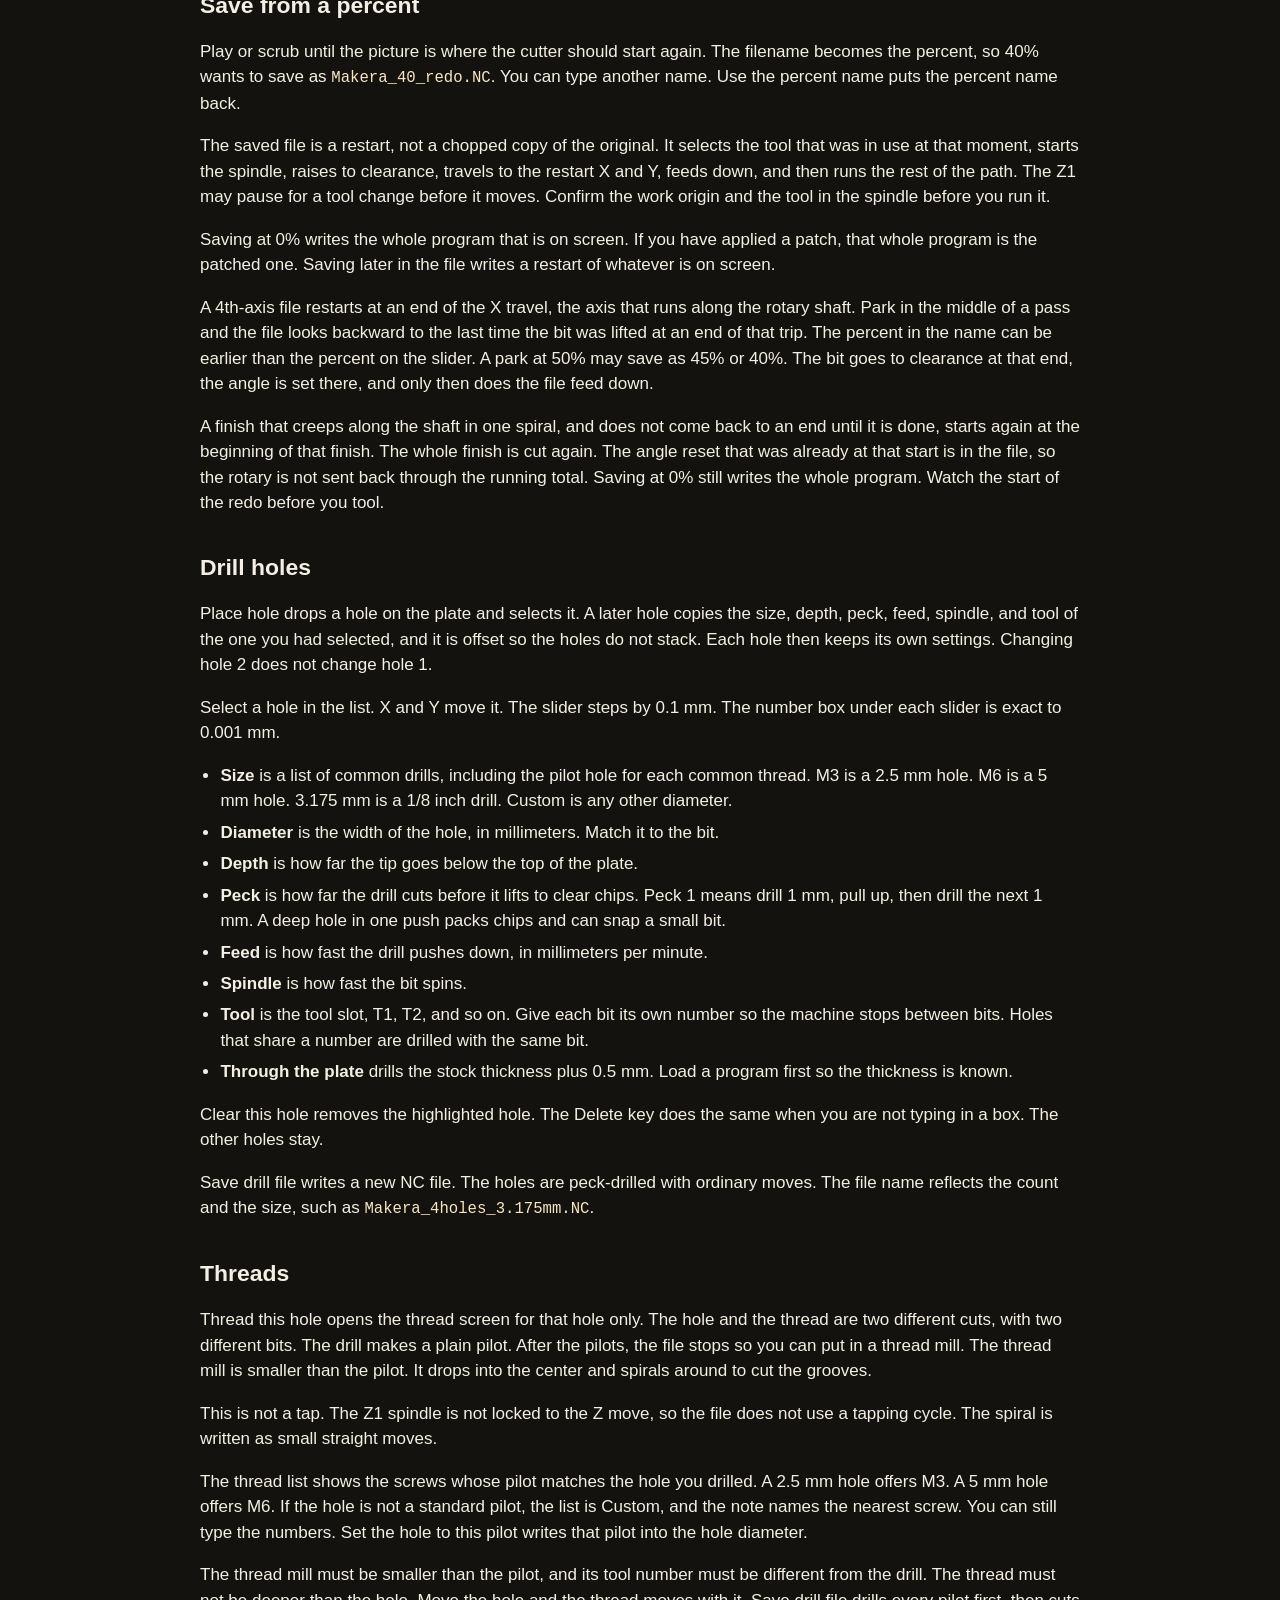
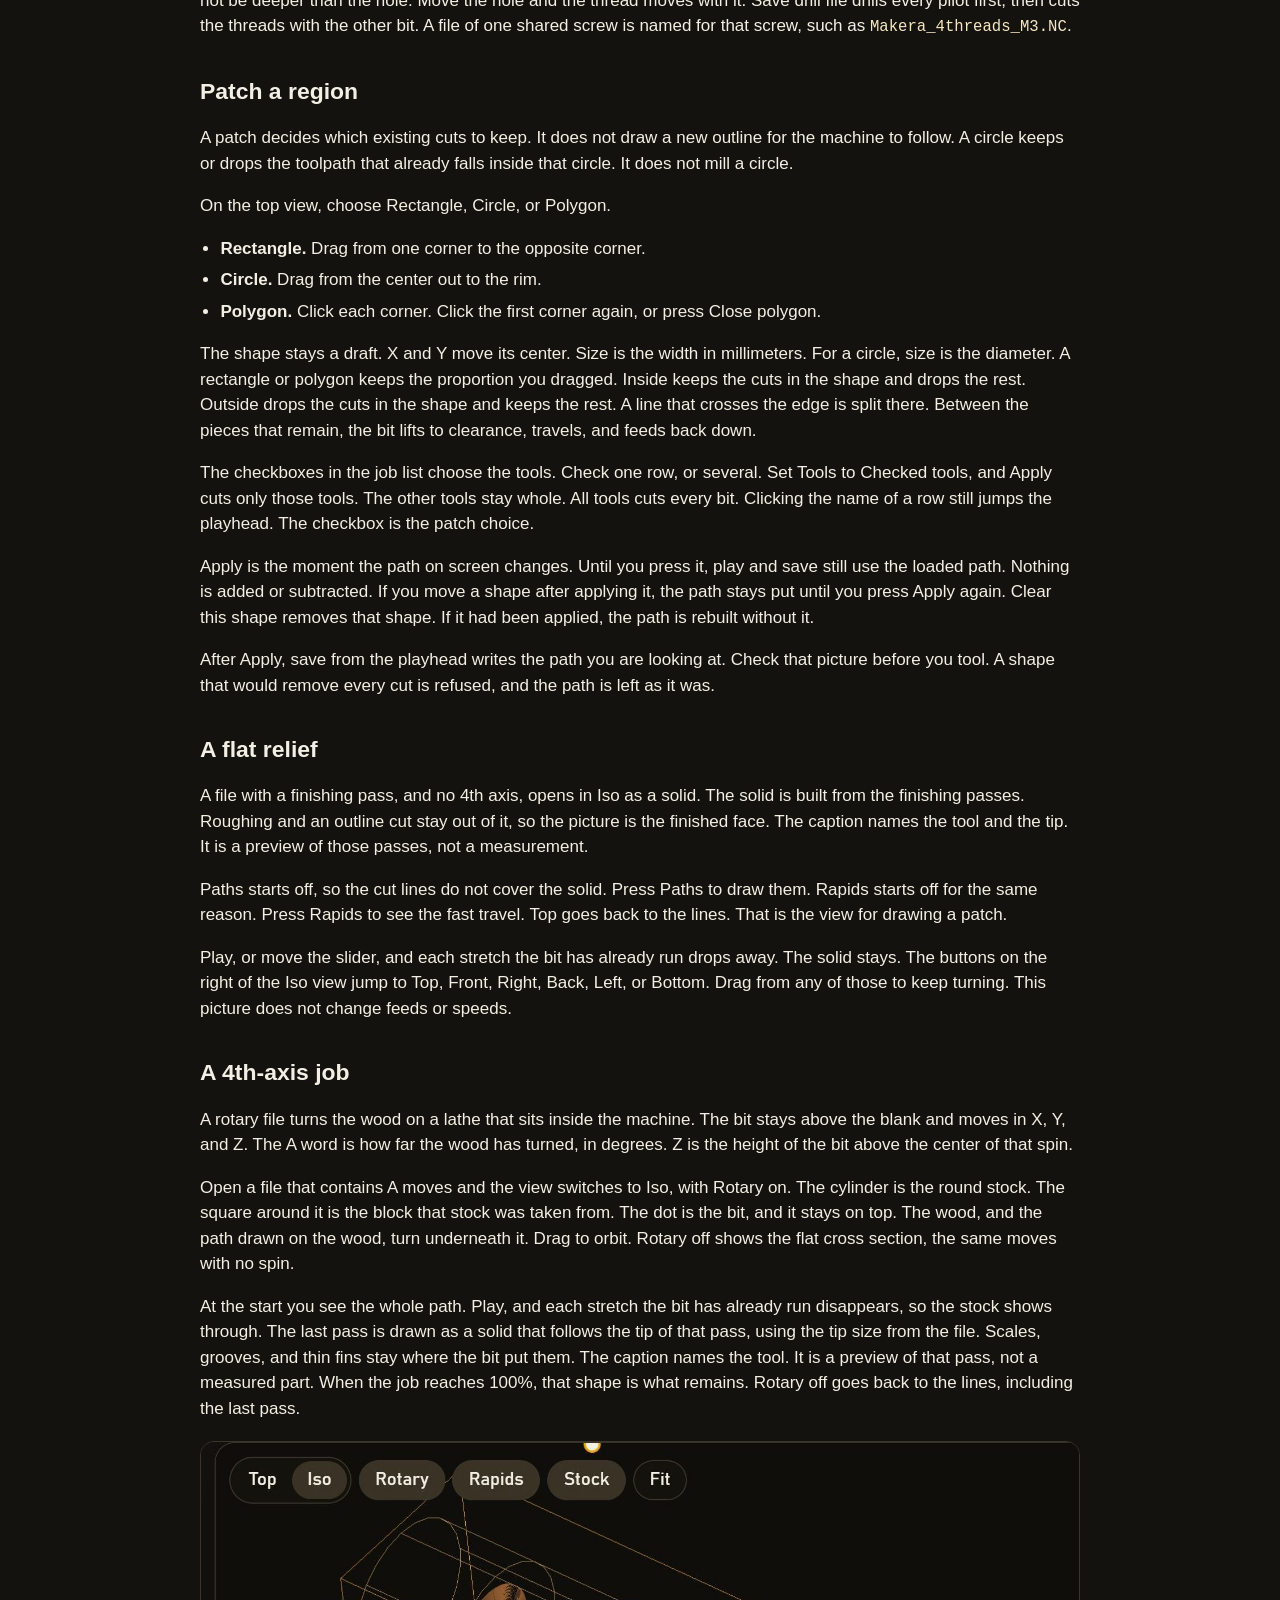
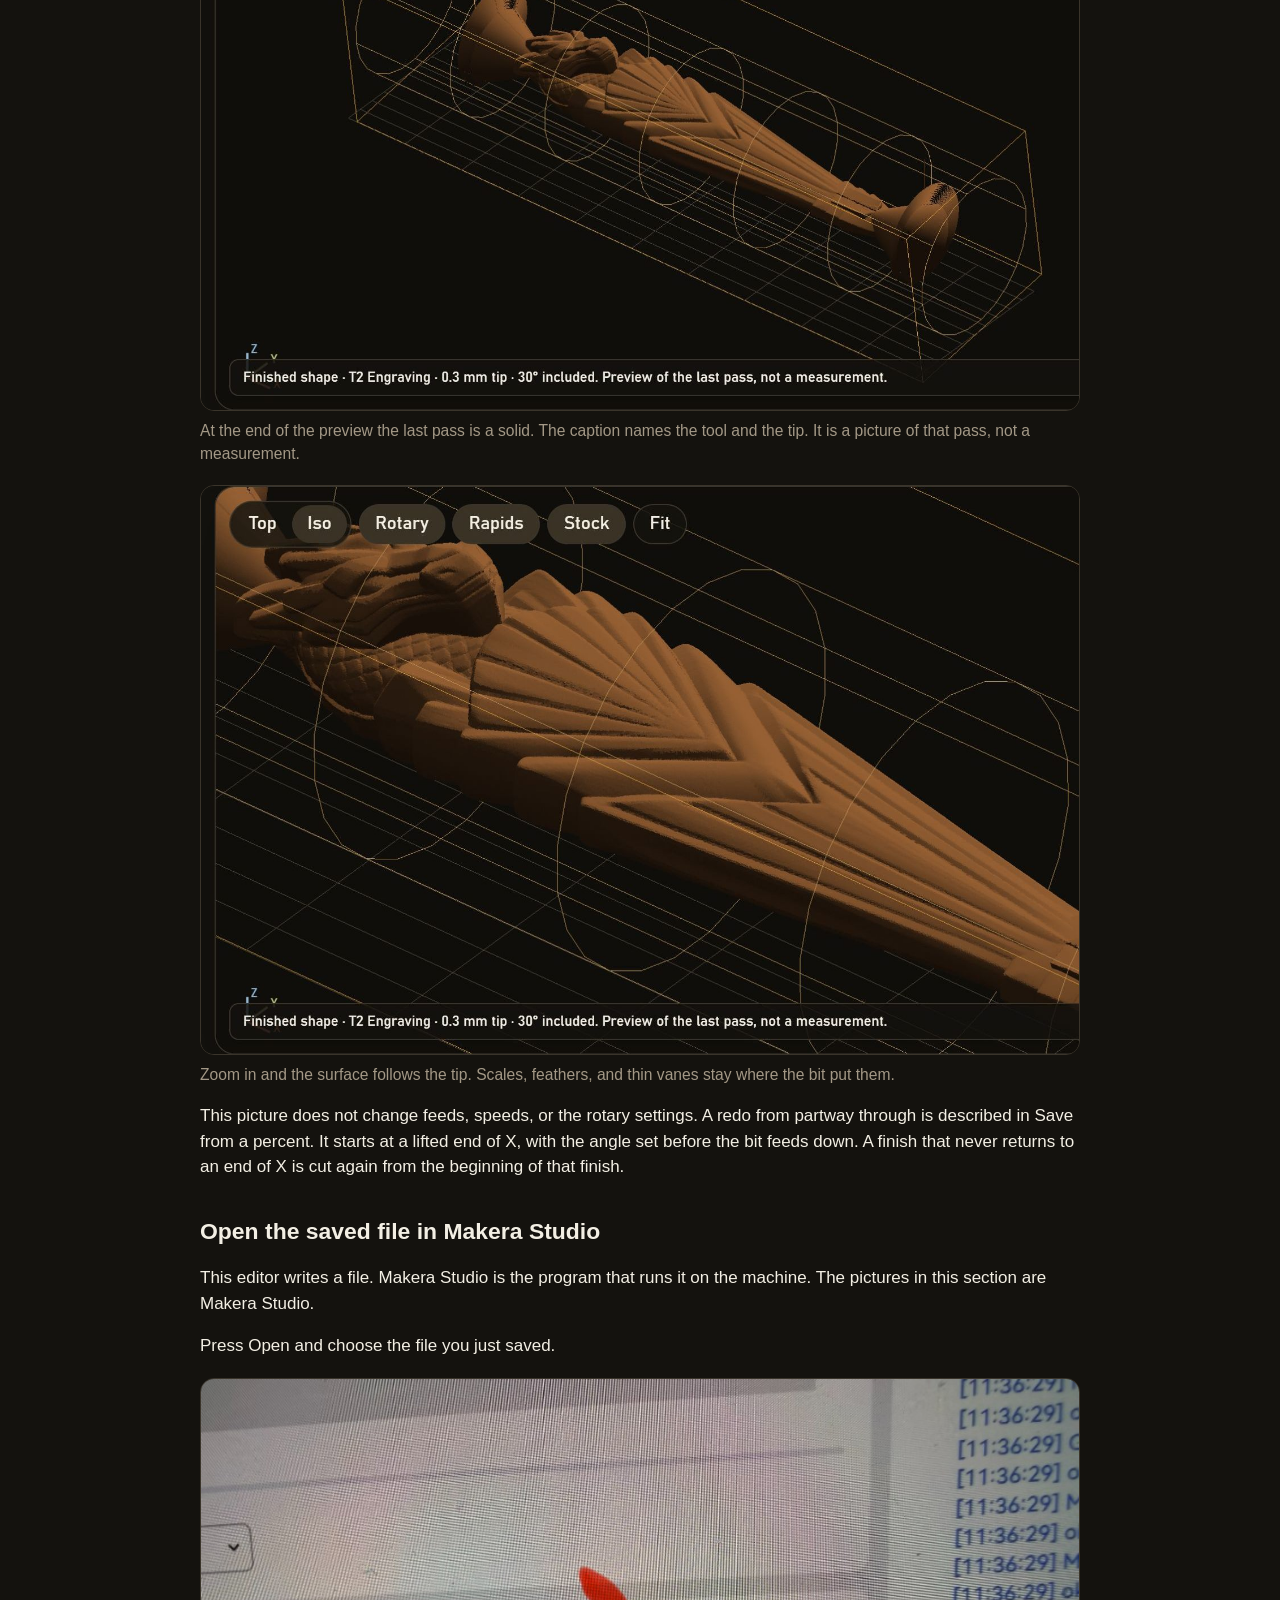
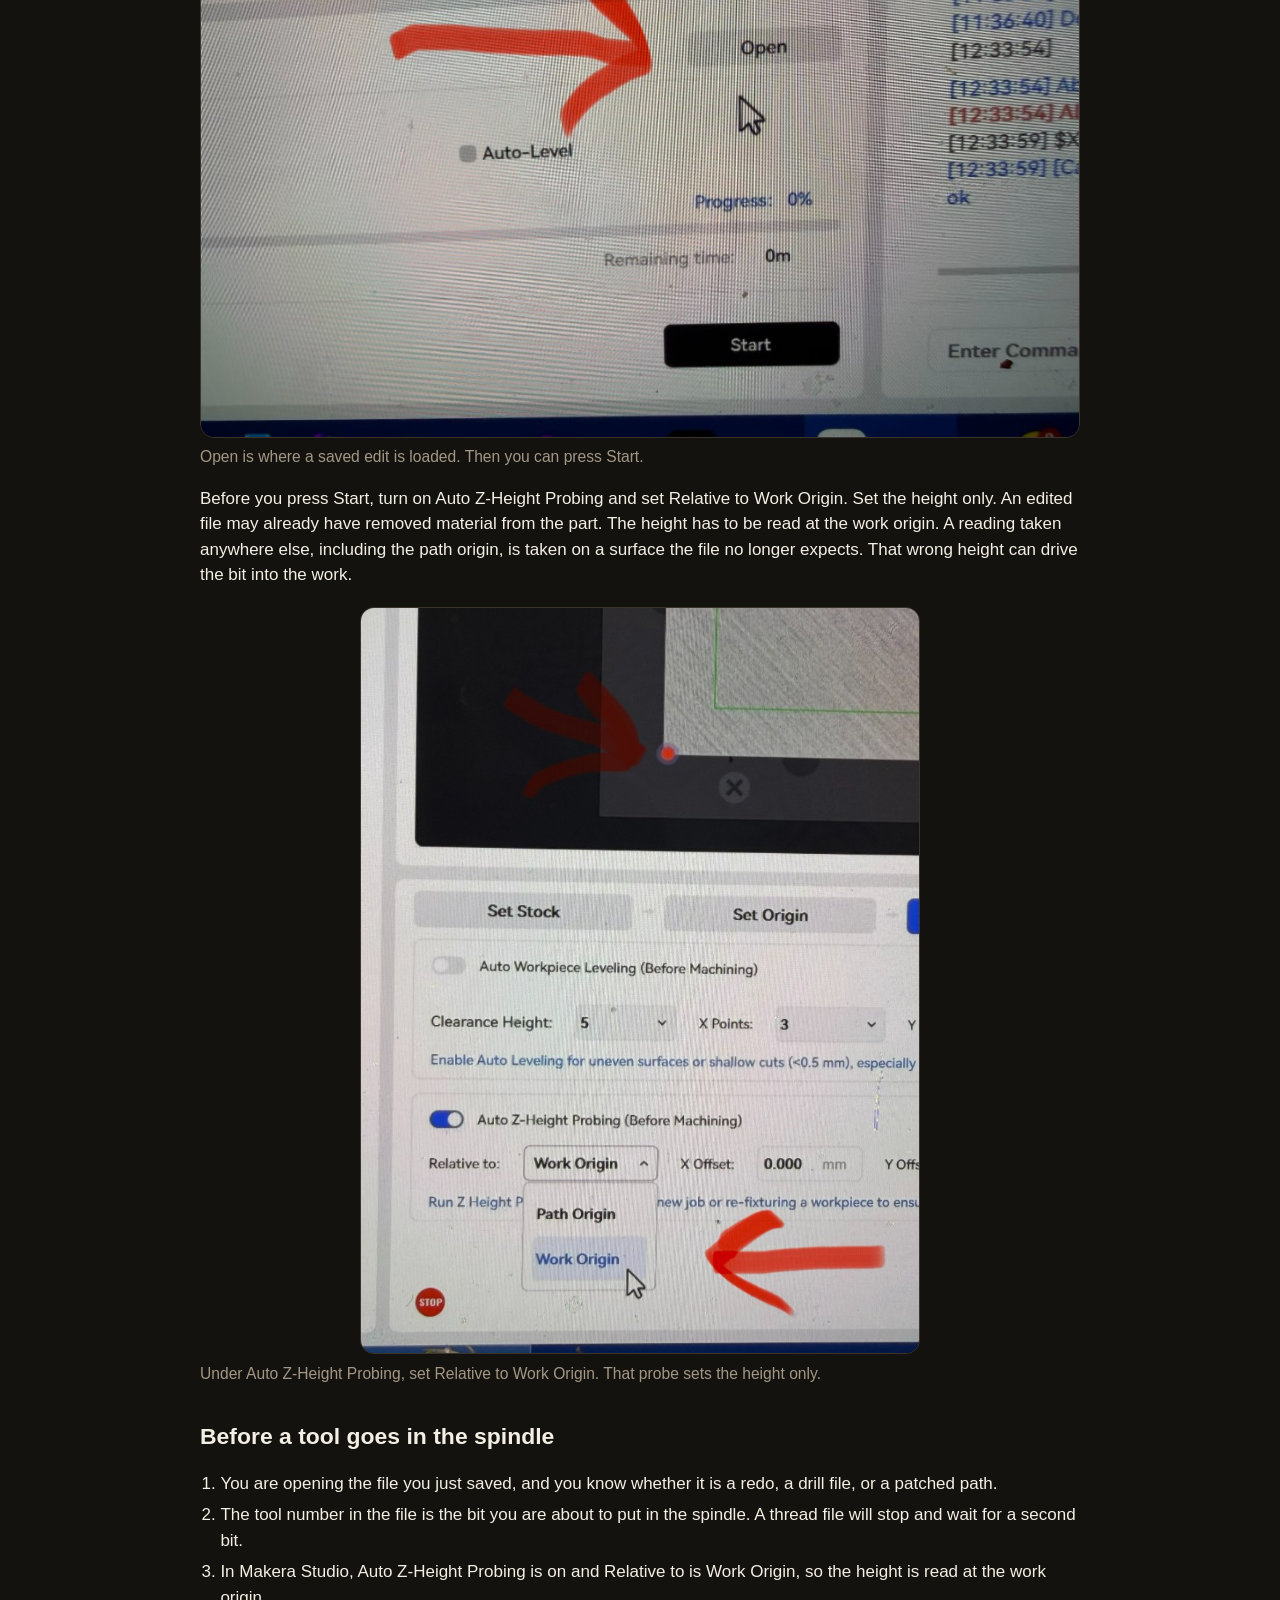
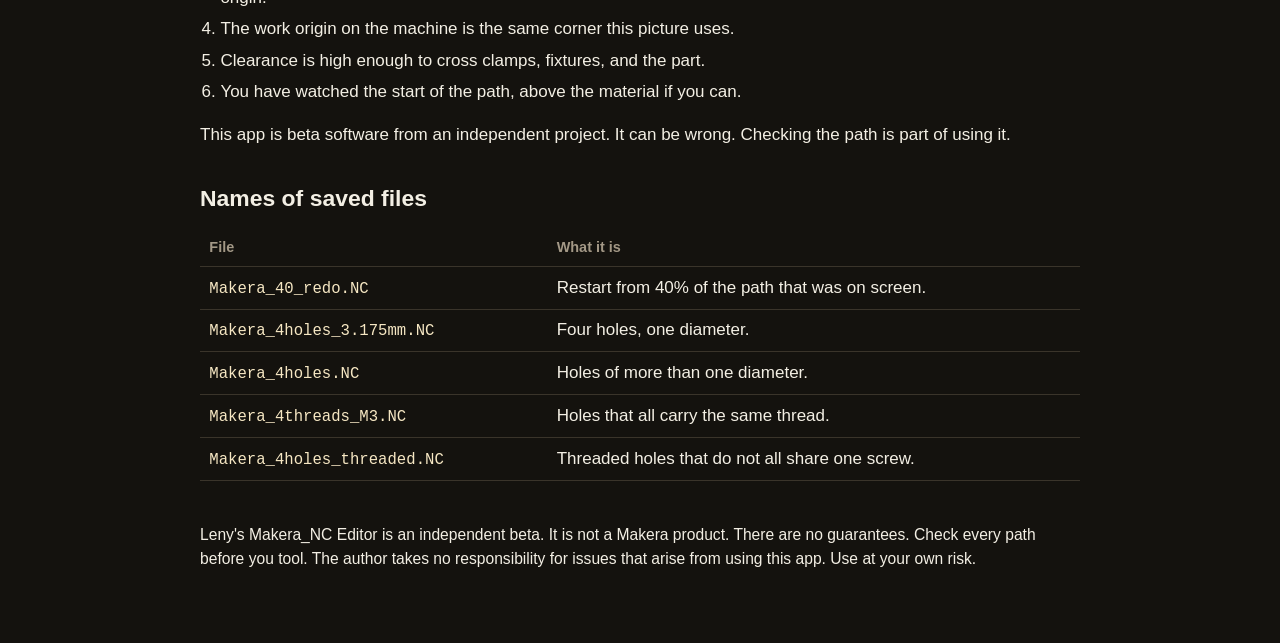
==== commit 9b4b4487: "Show a flat relief as a solid, and drop the path the bit has already cut. Iso can jump to any face, " ====
--- a/docs.html
+++ b/docs.html
@@ -142,12 +142,12 @@
     <p>Open NC, or drop a file on the window. A large file can take a moment. The plate and the path then show in the view.</p>
     <ul>
       <li><strong>Top</strong> looks down on the plate. Drag to slide the view. The wheel zooms. Double-click, or Fit, frames the part. Drawing a patch shape switches to this view.</li>
-      <li><strong>Iso</strong> is the 3D view. Drag to orbit. Shift-drag, or the right mouse button, slides the view.</li>
-      <li><strong>Rapids</strong> shows or hides the fast travel moves. <strong>Stock</strong> shows or hides the plate. The color bar is the depth of the cutting moves.</li>
+      <li><strong>Iso</strong> is the 3D view. Drag to orbit. The turn goes over the top and underneath. Shift-drag, or the right mouse button, slides the view. The buttons on the right jump to Top, Front, Right, Back, Left, or Bottom. Drag from any of those to keep turning. The Top button on the left is the flat view used for a patch.</li>
+      <li><strong>Paths</strong> shows or hides the cutting moves. <strong>Rapids</strong> shows or hides the fast travel moves. <strong>Stock</strong> shows or hides the plate. The color bar is the depth of the cutting moves.</li>
       <li><strong>Rotary</strong> appears when the file has a 4th axis. It is described below.</li>
     </ul>
     <p>On a flat job, coordinates are millimeters from the front-left corner of the top of the plate. X goes to the right. Y goes toward the back. Z is up. Zero on Z is the top surface, and cutting goes down into negative Z.</p>
-    <p>Play runs the path. The speed menu is how fast the picture runs, from 1× up to 5000×. The slider and the Go to box park at a percent of the path time. Prev lift and Next lift jump between retracts. The readout shows X, Y, Z, the tool, the feed, the spindle, and the current line. A rotary file also shows A, the angle of the wood in degrees.</p>
+    <p>Play runs the path. The speed menu is how fast the picture runs, from 1× up to 5000×. The slider and the Go to box park at a percent of the path time. On a regular job, each stretch the bit has already run drops away, the same as a 4th-axis job. What is left is the path still to cut. A finishing solid stays on screen. Prev lift and Next lift jump between retracts. The readout shows X, Y, Z, the tool, the feed, the spindle, and the current line. A rotary file also shows A, the angle of the wood in degrees.</p>
     <p>Space starts and stops play. The left and right arrow keys nudge the playhead. Shift makes that nudge larger. Home and End jump to the start and the end. F frames the part.</p>
     <p>The list under Job is one row per toolpath. Click the name to jump the playhead to that tool. The checkbox beside the name is for patches, described below.</p>
 
@@ -193,6 +193,11 @@
     <p>Apply is the moment the path on screen changes. Until you press it, play and save still use the loaded path. Nothing is added or subtracted. If you move a shape after applying it, the path stays put until you press Apply again. Clear this shape removes that shape. If it had been applied, the path is rebuilt without it.</p>
     <p>After Apply, save from the playhead writes the path you are looking at. Check that picture before you tool. A shape that would remove every cut is refused, and the path is left as it was.</p>
 
+    <h2>A flat relief</h2>
+    <p>A file with a finishing pass, and no 4th axis, opens in Iso as a solid. The solid is built from the finishing passes. Roughing and an outline cut stay out of it, so the picture is the finished face. The caption names the tool and the tip. It is a preview of those passes, not a measurement.</p>
+    <p>Paths starts off, so the cut lines do not cover the solid. Press Paths to draw them. Rapids starts off for the same reason. Press Rapids to see the fast travel. Top goes back to the lines. That is the view for drawing a patch.</p>
+    <p>Play, or move the slider, and each stretch the bit has already run drops away. The solid stays. The buttons on the right of the Iso view jump to Top, Front, Right, Back, Left, or Bottom. Drag from any of those to keep turning. This picture does not change feeds or speeds.</p>
+
     <h2>A 4th-axis job</h2>
     <p>A rotary file turns the wood on a lathe that sits inside the machine. The bit stays above the blank and moves in X, Y, and Z. The A word is how far the wood has turned, in degrees. Z is the height of the bit above the center of that spin.</p>
     <p>Open a file that contains A moves and the view switches to Iso, with Rotary on. The cylinder is the round stock. The square around it is the block that stock was taken from. The dot is the bit, and it stays on top. The wood, and the path drawn on the wood, turn underneath it. Drag to orbit. Rotary off shows the flat cross section, the same moves with no spin.</p>
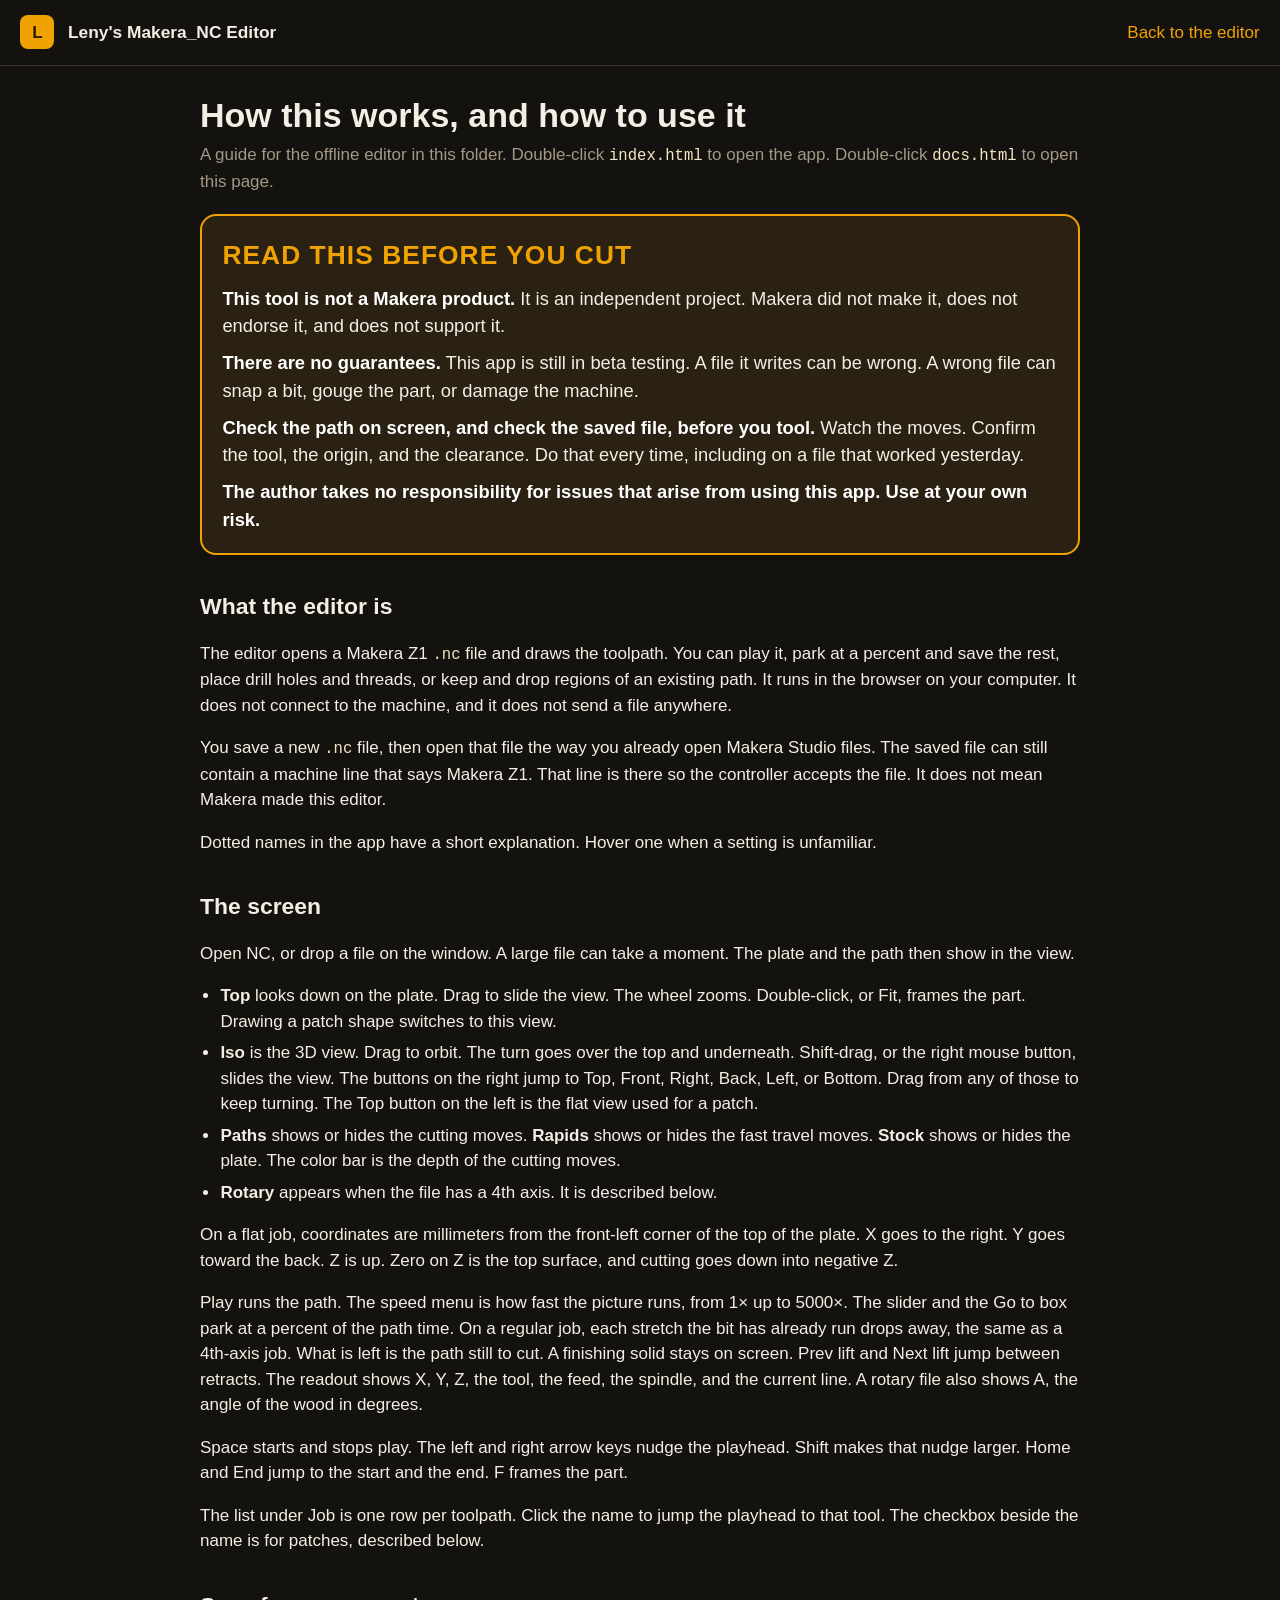
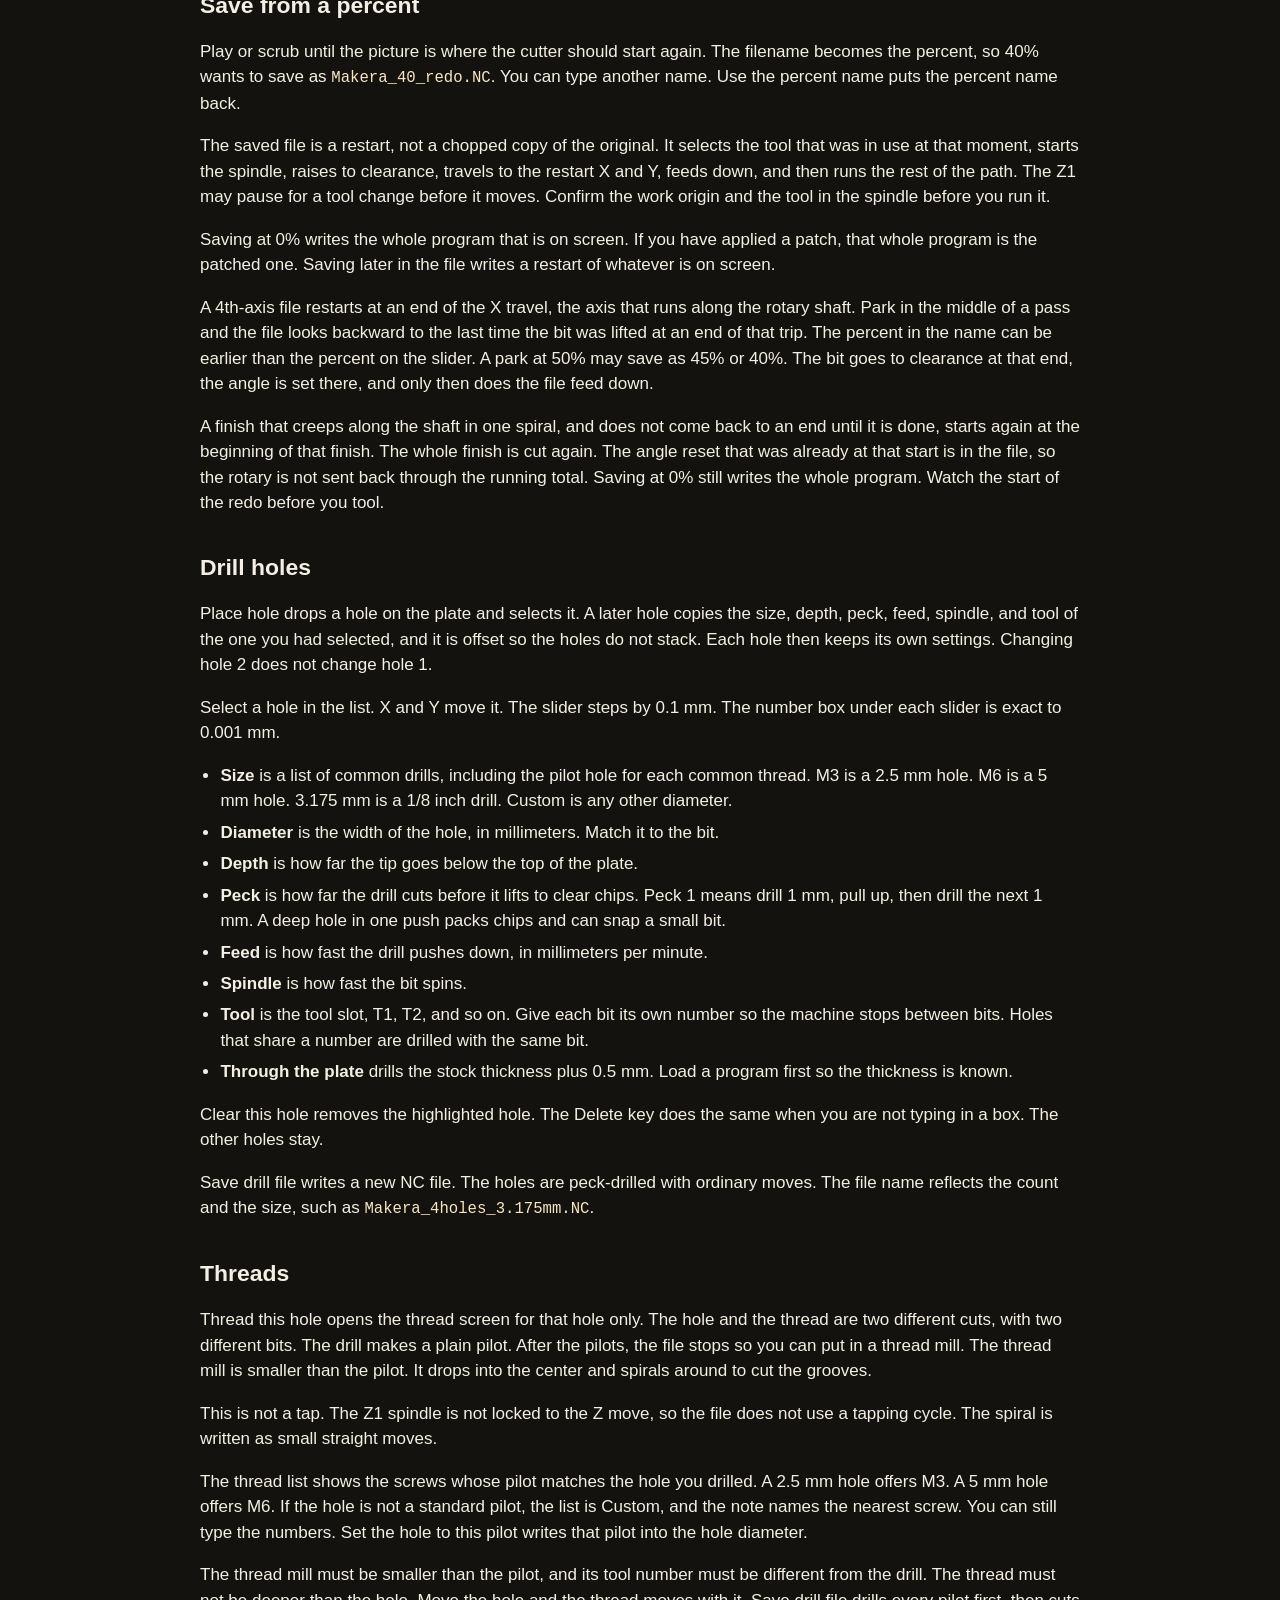
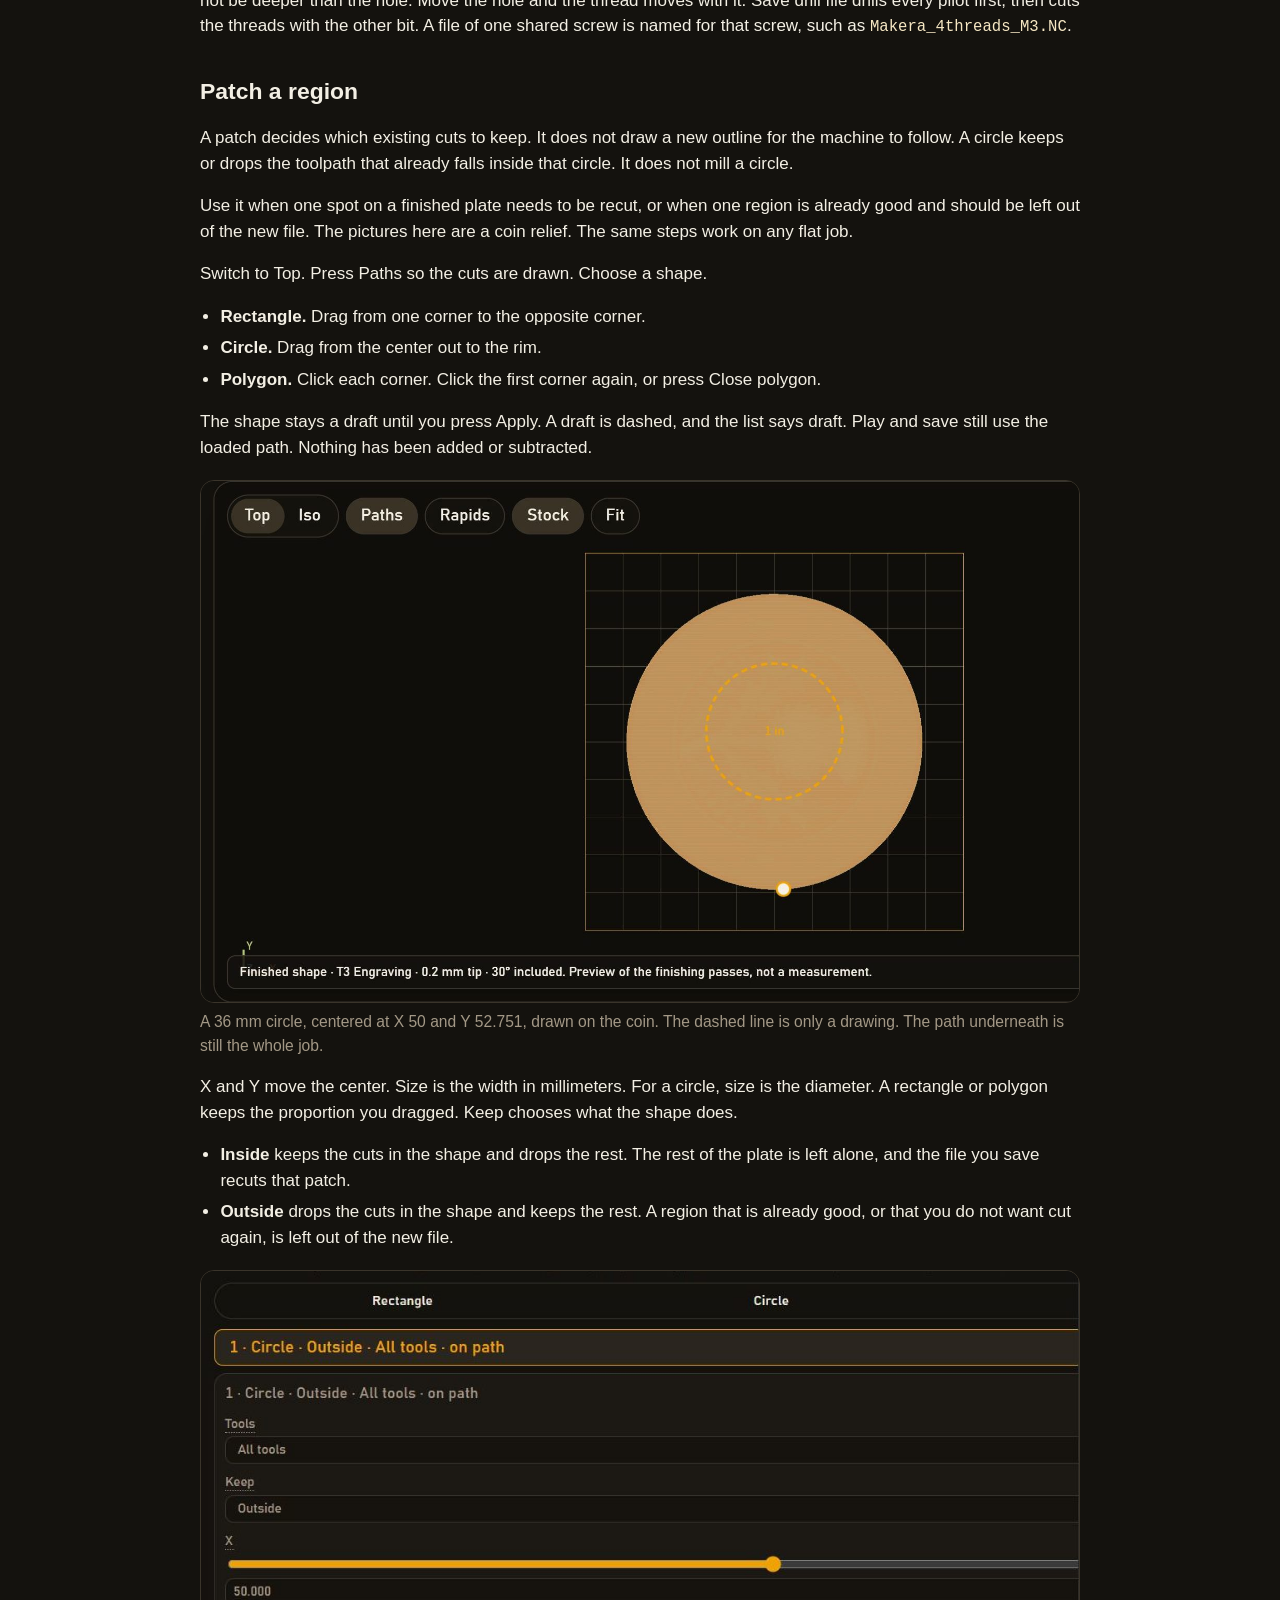
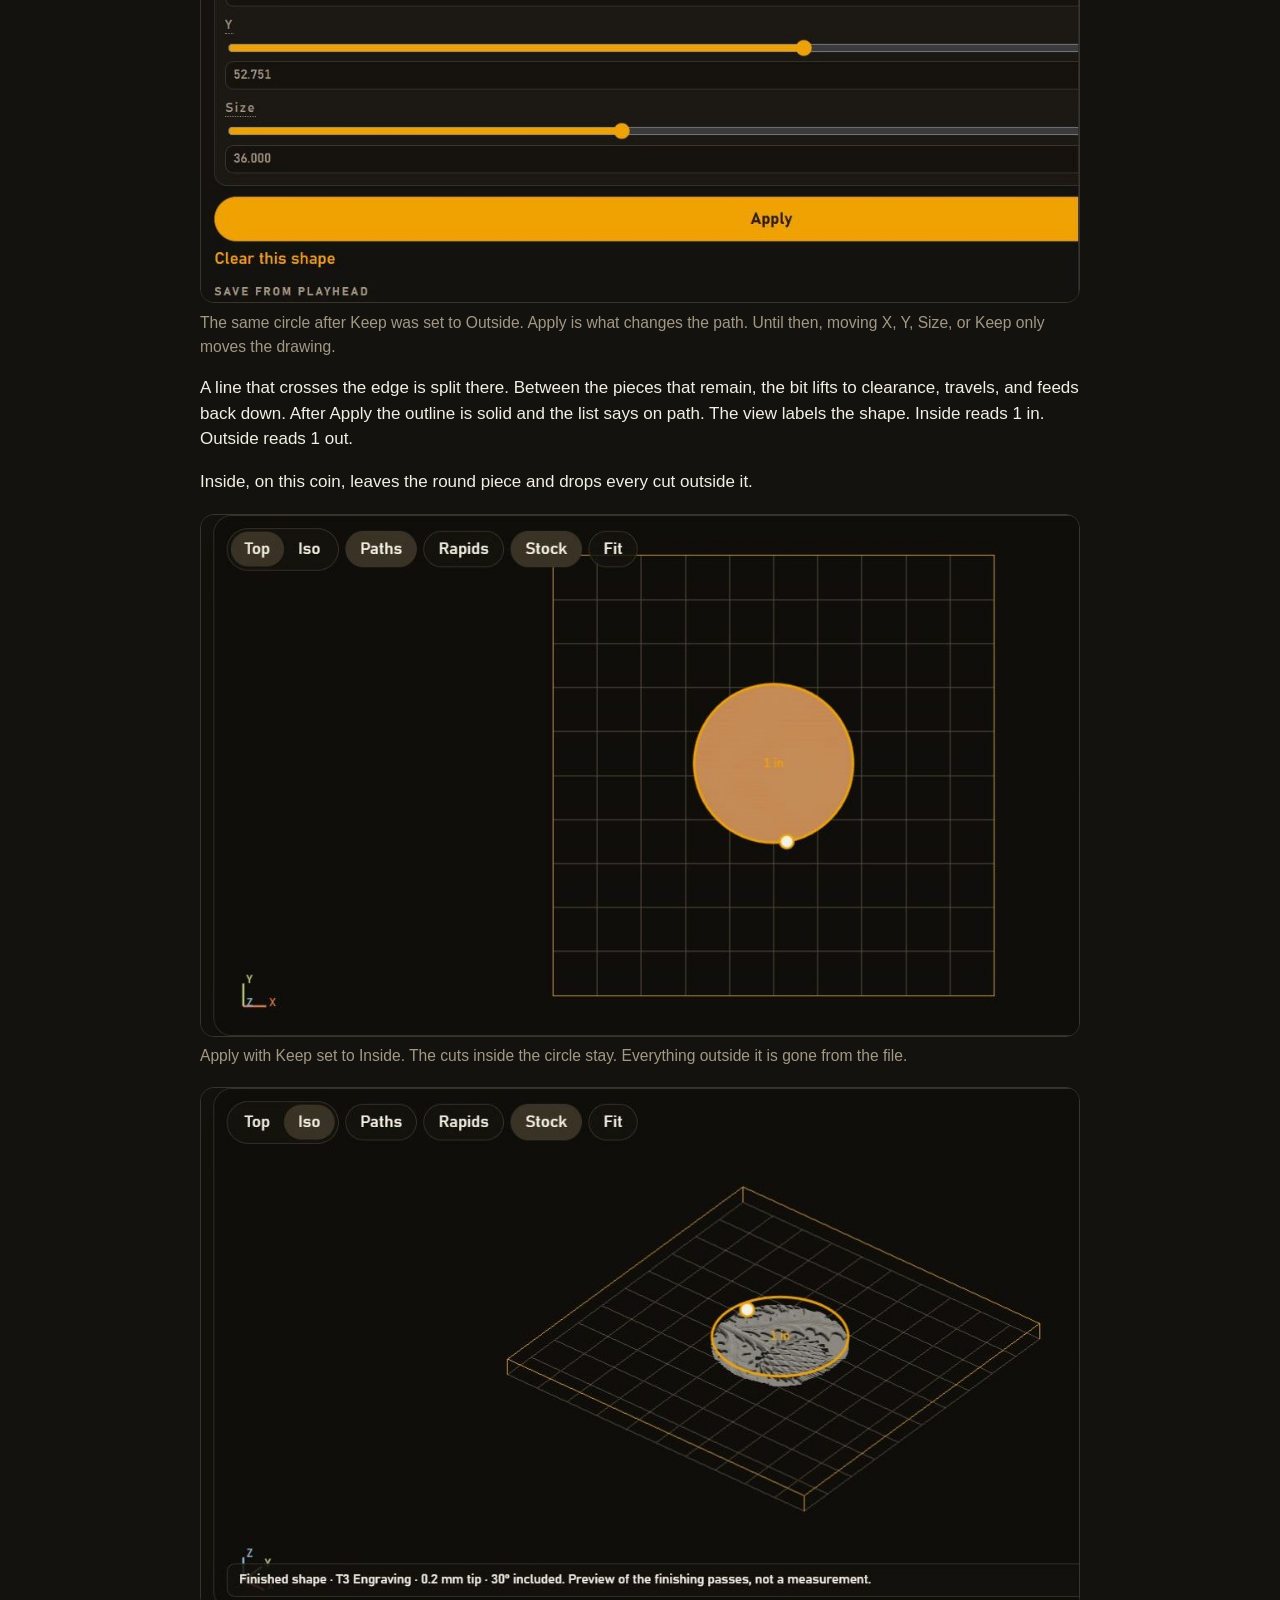
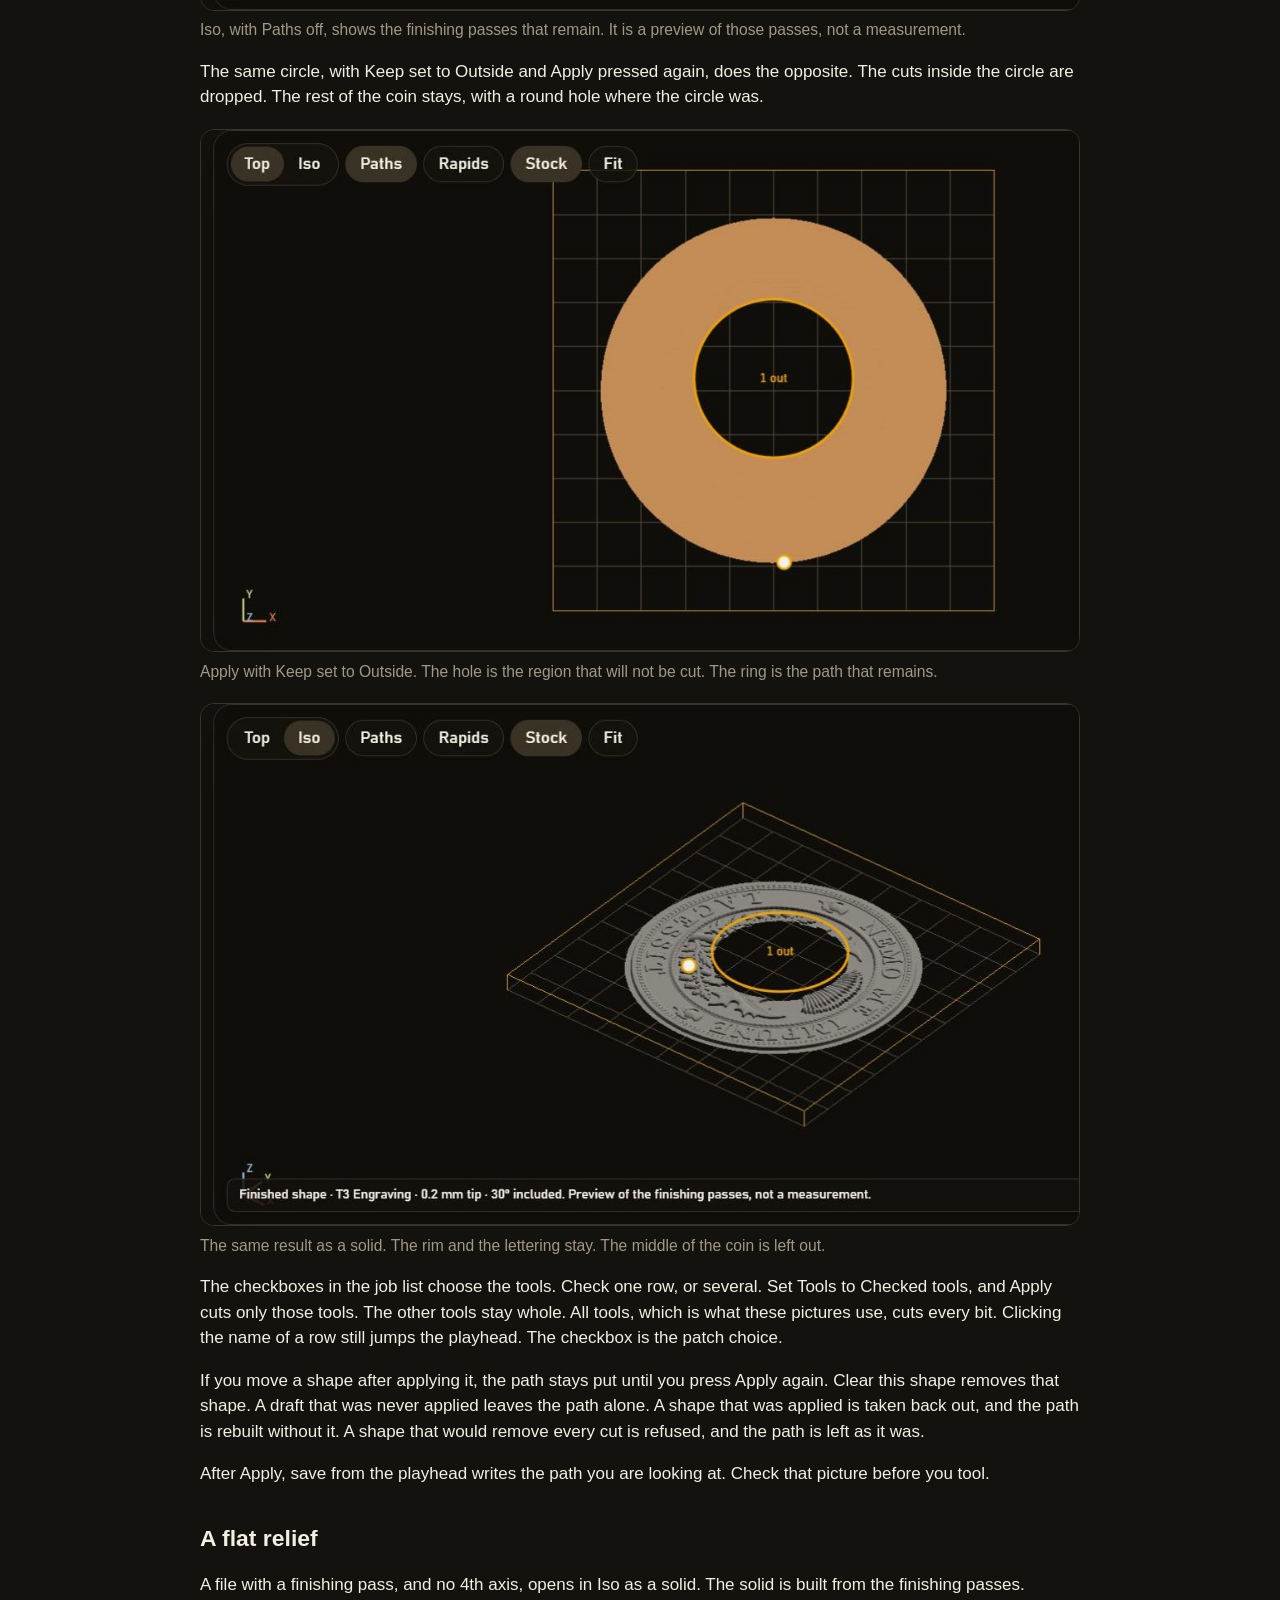
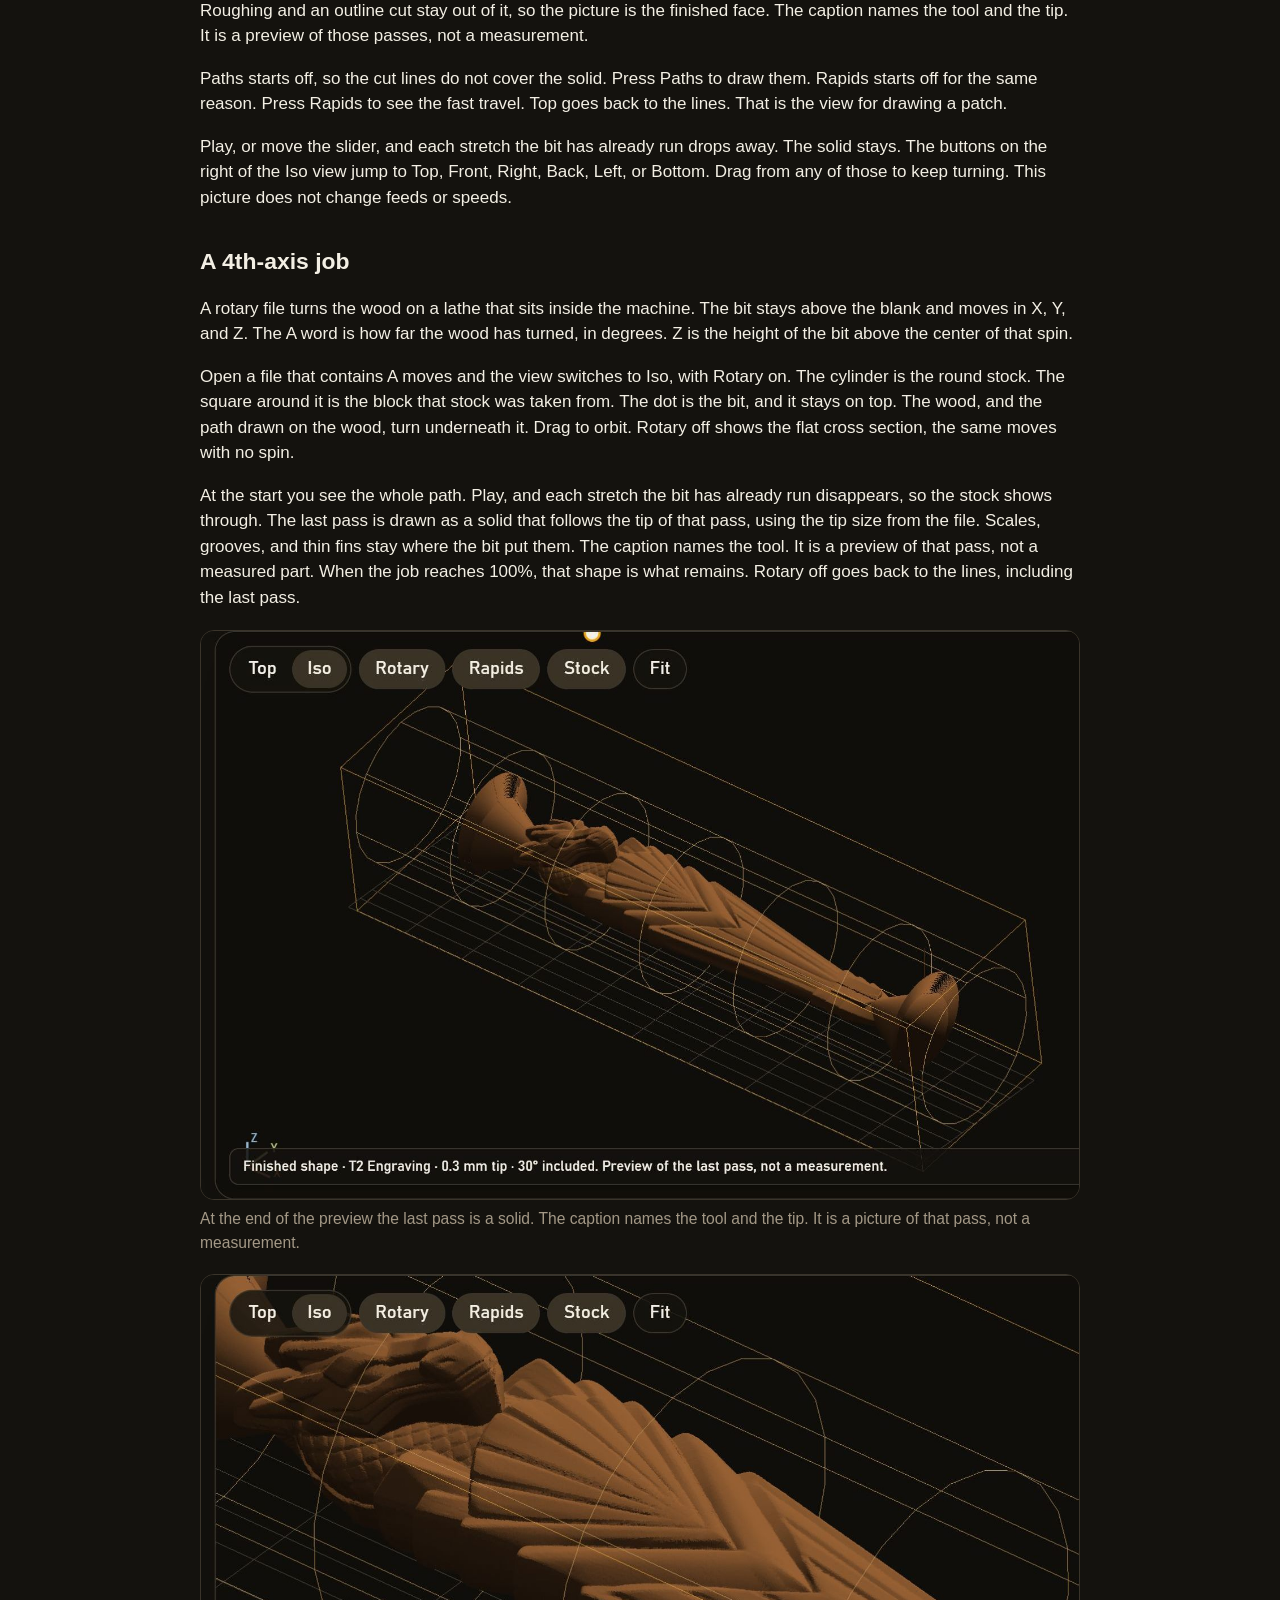
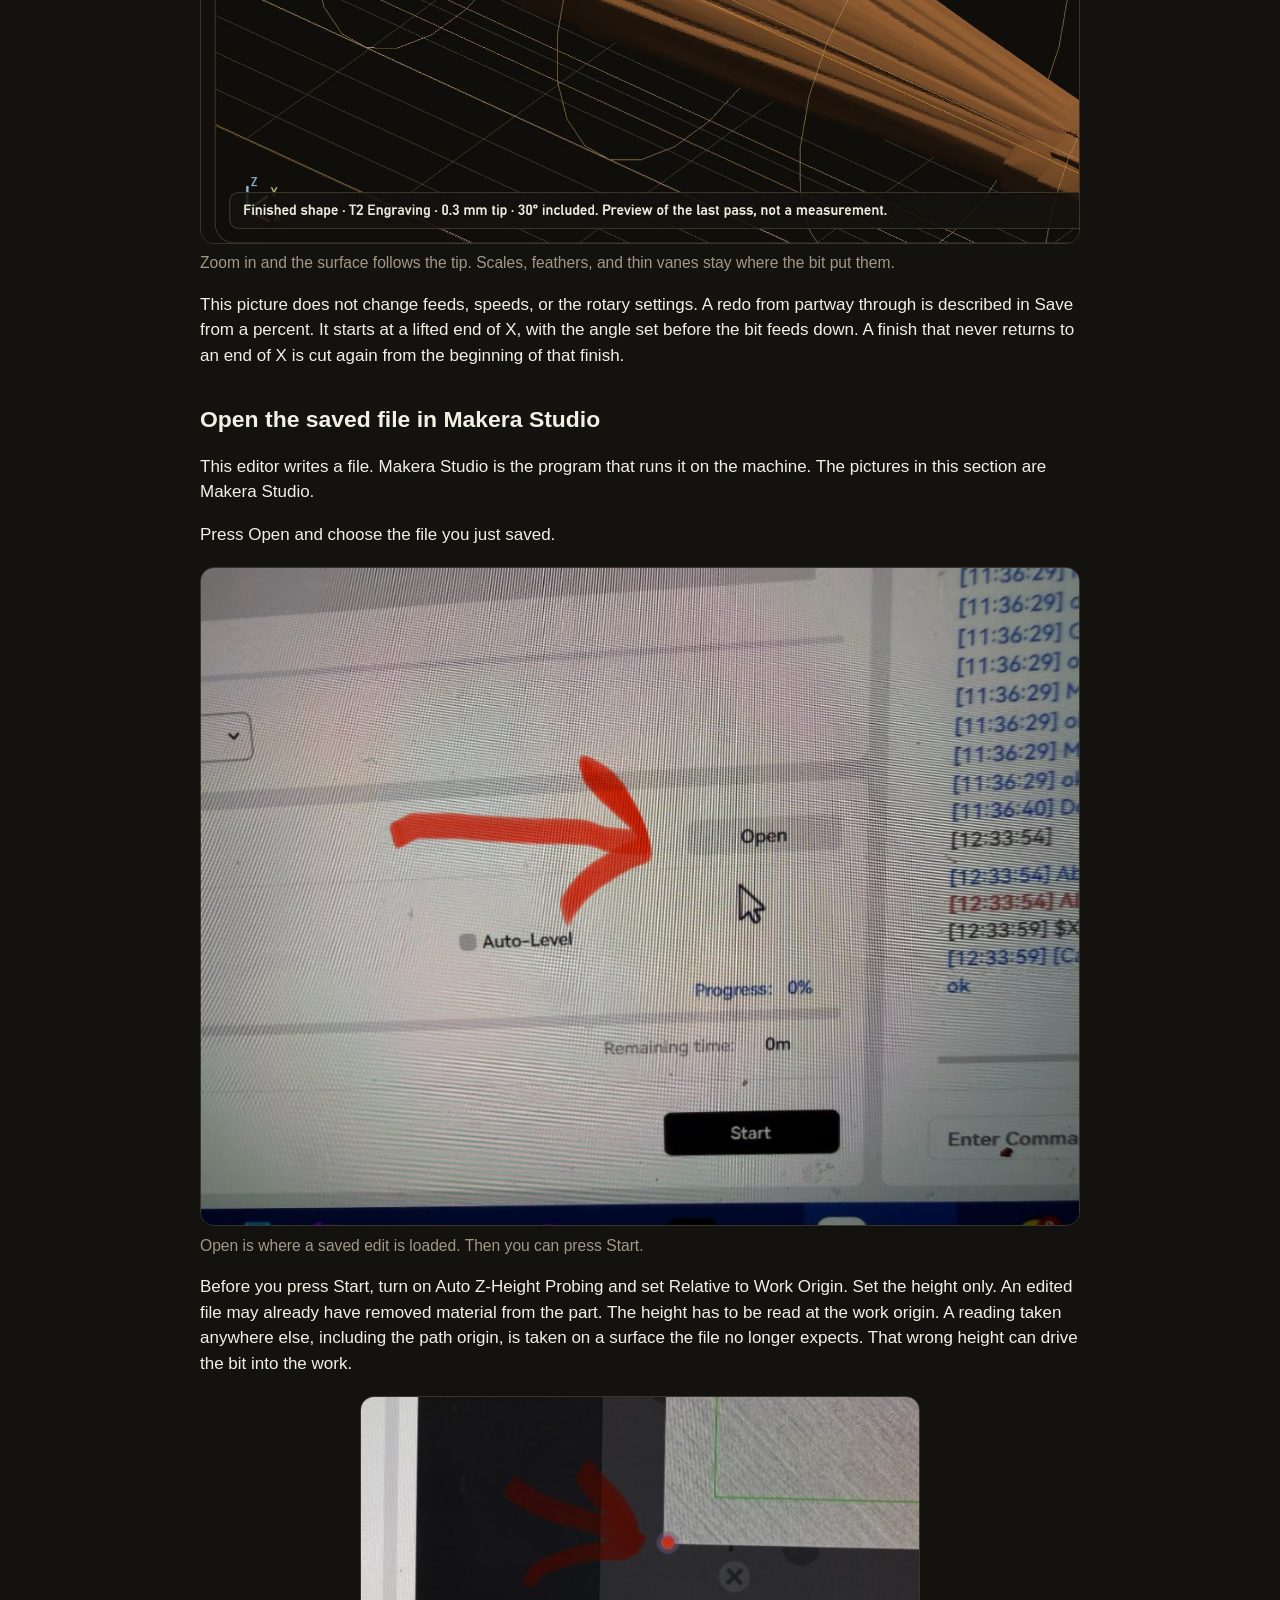
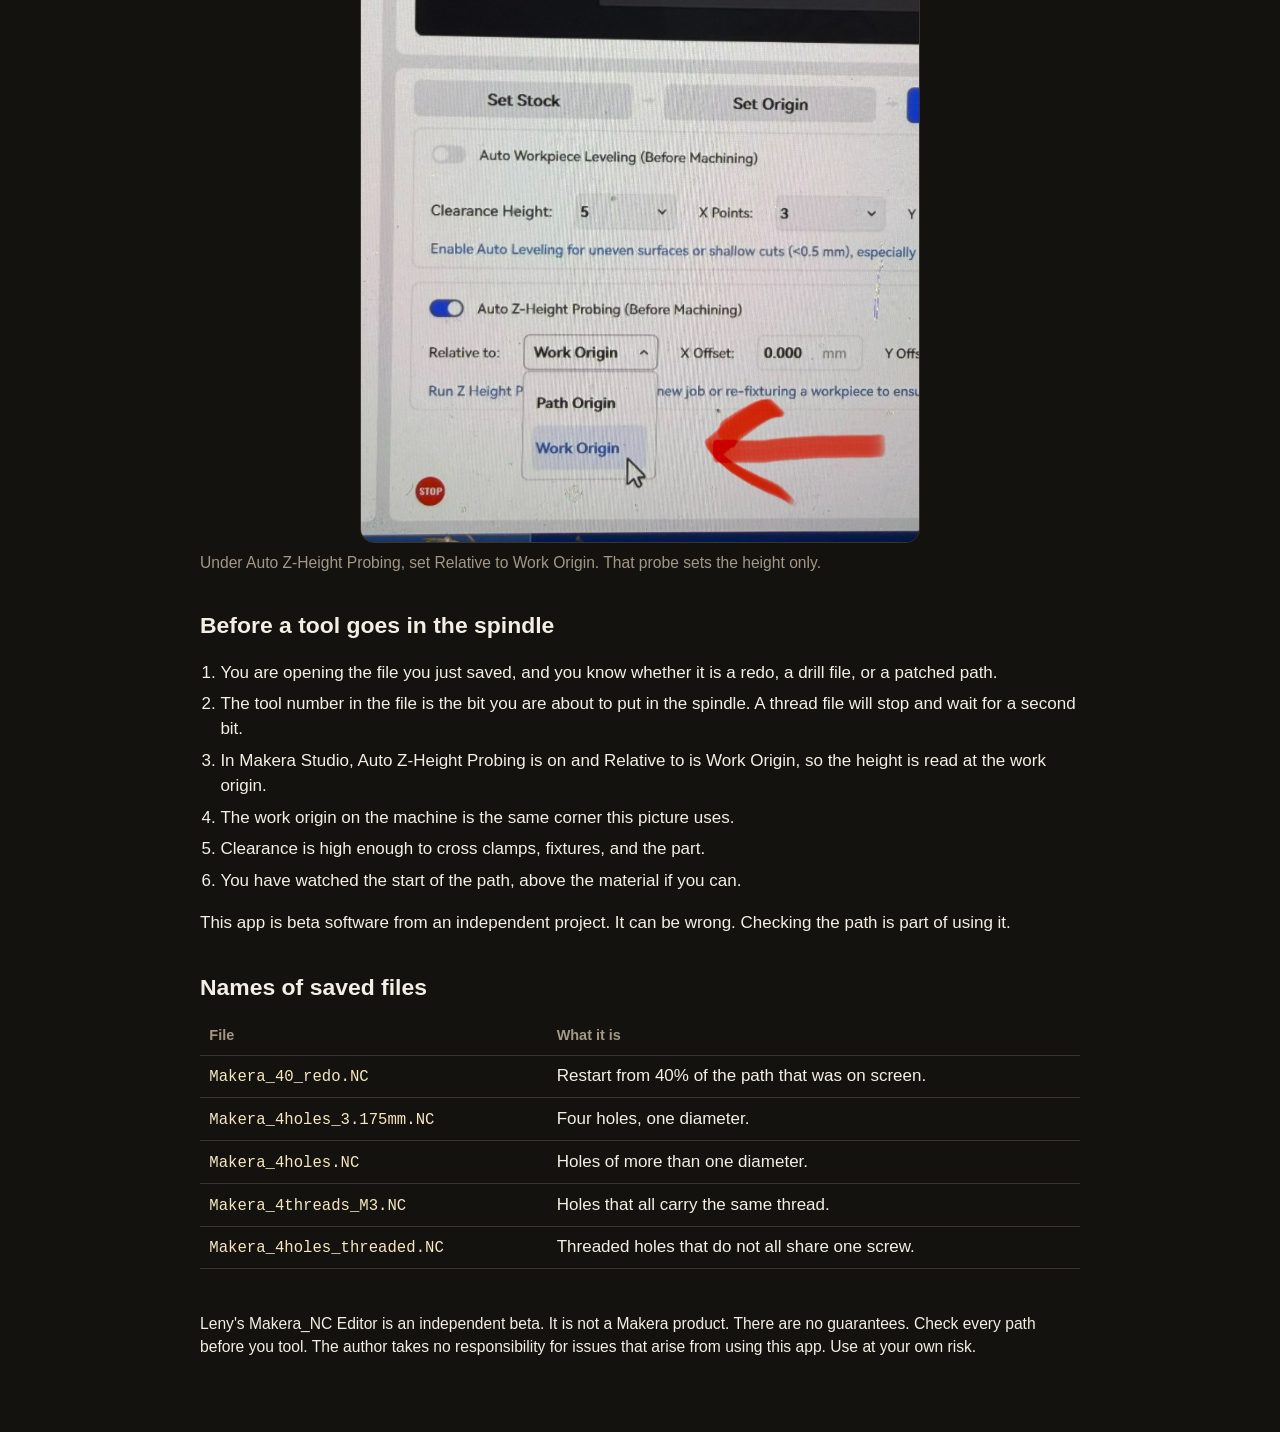
==== commit dc2462b3: "Show the patch workflow, inside and outside, in the guide. Co-authored-by: Cursor <cursoragent@curso" ====
--- a/docs.html
+++ b/docs.html
@@ -182,16 +182,49 @@
 
     <h2>Patch a region</h2>
     <p>A patch decides which existing cuts to keep. It does not draw a new outline for the machine to follow. A circle keeps or drops the toolpath that already falls inside that circle. It does not mill a circle.</p>
-    <p>On the top view, choose Rectangle, Circle, or Polygon.</p>
+    <p>Use it when one spot on a finished plate needs to be recut, or when one region is already good and should be left out of the new file. The pictures here are a coin relief. The same steps work on any flat job.</p>
+    <p>Switch to Top. Press Paths so the cuts are drawn. Choose a shape.</p>
     <ul>
       <li><strong>Rectangle.</strong> Drag from one corner to the opposite corner.</li>
       <li><strong>Circle.</strong> Drag from the center out to the rim.</li>
       <li><strong>Polygon.</strong> Click each corner. Click the first corner again, or press Close polygon.</li>
     </ul>
-    <p>The shape stays a draft. X and Y move its center. Size is the width in millimeters. For a circle, size is the diameter. A rectangle or polygon keeps the proportion you dragged. Inside keeps the cuts in the shape and drops the rest. Outside drops the cuts in the shape and keeps the rest. A line that crosses the edge is split there. Between the pieces that remain, the bit lifts to clearance, travels, and feeds back down.</p>
-    <p>The checkboxes in the job list choose the tools. Check one row, or several. Set Tools to Checked tools, and Apply cuts only those tools. The other tools stay whole. All tools cuts every bit. Clicking the name of a row still jumps the playhead. The checkbox is the patch choice.</p>
-    <p>Apply is the moment the path on screen changes. Until you press it, play and save still use the loaded path. Nothing is added or subtracted. If you move a shape after applying it, the path stays put until you press Apply again. Clear this shape removes that shape. If it had been applied, the path is rebuilt without it.</p>
-    <p>After Apply, save from the playhead writes the path you are looking at. Check that picture before you tool. A shape that would remove every cut is refused, and the path is left as it was.</p>
+    <p>The shape stays a draft until you press Apply. A draft is dashed, and the list says draft. Play and save still use the loaded path. Nothing has been added or subtracted.</p>
+    <figure class="shot">
+      <img src="docs/patch-draft.jpg" alt="Top view of a coin toolpath with a dashed circle drawn inside it, labeled 1 in, before Apply." />
+      <figcaption>A 36 mm circle, centered at X 50 and Y 52.751, drawn on the coin. The dashed line is only a drawing. The path underneath is still the whole job.</figcaption>
+    </figure>
+    <p>X and Y move the center. Size is the width in millimeters. For a circle, size is the diameter. A rectangle or polygon keeps the proportion you dragged. Keep chooses what the shape does.</p>
+    <ul>
+      <li><strong>Inside</strong> keeps the cuts in the shape and drops the rest. The rest of the plate is left alone, and the file you save recuts that patch.</li>
+      <li><strong>Outside</strong> drops the cuts in the shape and keeps the rest. A region that is already good, or that you do not want cut again, is left out of the new file.</li>
+    </ul>
+    <figure class="shot">
+      <img src="docs/patch-controls.jpg" alt="The patch panel, with a circle set to Outside, All tools, X 50, Y 52.751, size 36, and Apply." />
+      <figcaption>The same circle after Keep was set to Outside. Apply is what changes the path. Until then, moving X, Y, Size, or Keep only moves the drawing.</figcaption>
+    </figure>
+    <p>A line that crosses the edge is split there. Between the pieces that remain, the bit lifts to clearance, travels, and feeds back down. After Apply the outline is solid and the list says on path. The view labels the shape. Inside reads 1 in. Outside reads 1 out.</p>
+    <p>Inside, on this coin, leaves the round piece and drops every cut outside it.</p>
+    <figure class="shot">
+      <img src="docs/patch-inside.jpg" alt="Top view after Apply Inside. Only a round disk of toolpath remains, labeled 1 in." />
+      <figcaption>Apply with Keep set to Inside. The cuts inside the circle stay. Everything outside it is gone from the file.</figcaption>
+    </figure>
+    <figure class="shot">
+      <img src="docs/patch-inside-shape.jpg" alt="Iso view of the round piece of the coin relief that Inside kept, with the circle labeled 1 in." />
+      <figcaption>Iso, with Paths off, shows the finishing passes that remain. It is a preview of those passes, not a measurement.</figcaption>
+    </figure>
+    <p>The same circle, with Keep set to Outside and Apply pressed again, does the opposite. The cuts inside the circle are dropped. The rest of the coin stays, with a round hole where the circle was.</p>
+    <figure class="shot">
+      <img src="docs/patch-outside.jpg" alt="Top view after Apply Outside. The coin toolpath remains as a ring, with a round hole labeled 1 out." />
+      <figcaption>Apply with Keep set to Outside. The hole is the region that will not be cut. The ring is the path that remains.</figcaption>
+    </figure>
+    <figure class="shot">
+      <img src="docs/patch-outside-shape.jpg" alt="Iso view of the coin relief with a round hole in the center, labeled 1 out." />
+      <figcaption>The same result as a solid. The rim and the lettering stay. The middle of the coin is left out.</figcaption>
+    </figure>
+    <p>The checkboxes in the job list choose the tools. Check one row, or several. Set Tools to Checked tools, and Apply cuts only those tools. The other tools stay whole. All tools, which is what these pictures use, cuts every bit. Clicking the name of a row still jumps the playhead. The checkbox is the patch choice.</p>
+    <p>If you move a shape after applying it, the path stays put until you press Apply again. Clear this shape removes that shape. A draft that was never applied leaves the path alone. A shape that was applied is taken back out, and the path is rebuilt without it. A shape that would remove every cut is refused, and the path is left as it was.</p>
+    <p>After Apply, save from the playhead writes the path you are looking at. Check that picture before you tool.</p>
 
     <h2>A flat relief</h2>
     <p>A file with a finishing pass, and no 4th axis, opens in Iso as a solid. The solid is built from the finishing passes. Roughing and an outline cut stay out of it, so the picture is the finished face. The caption names the tool and the tip. It is a preview of those passes, not a measurement.</p>
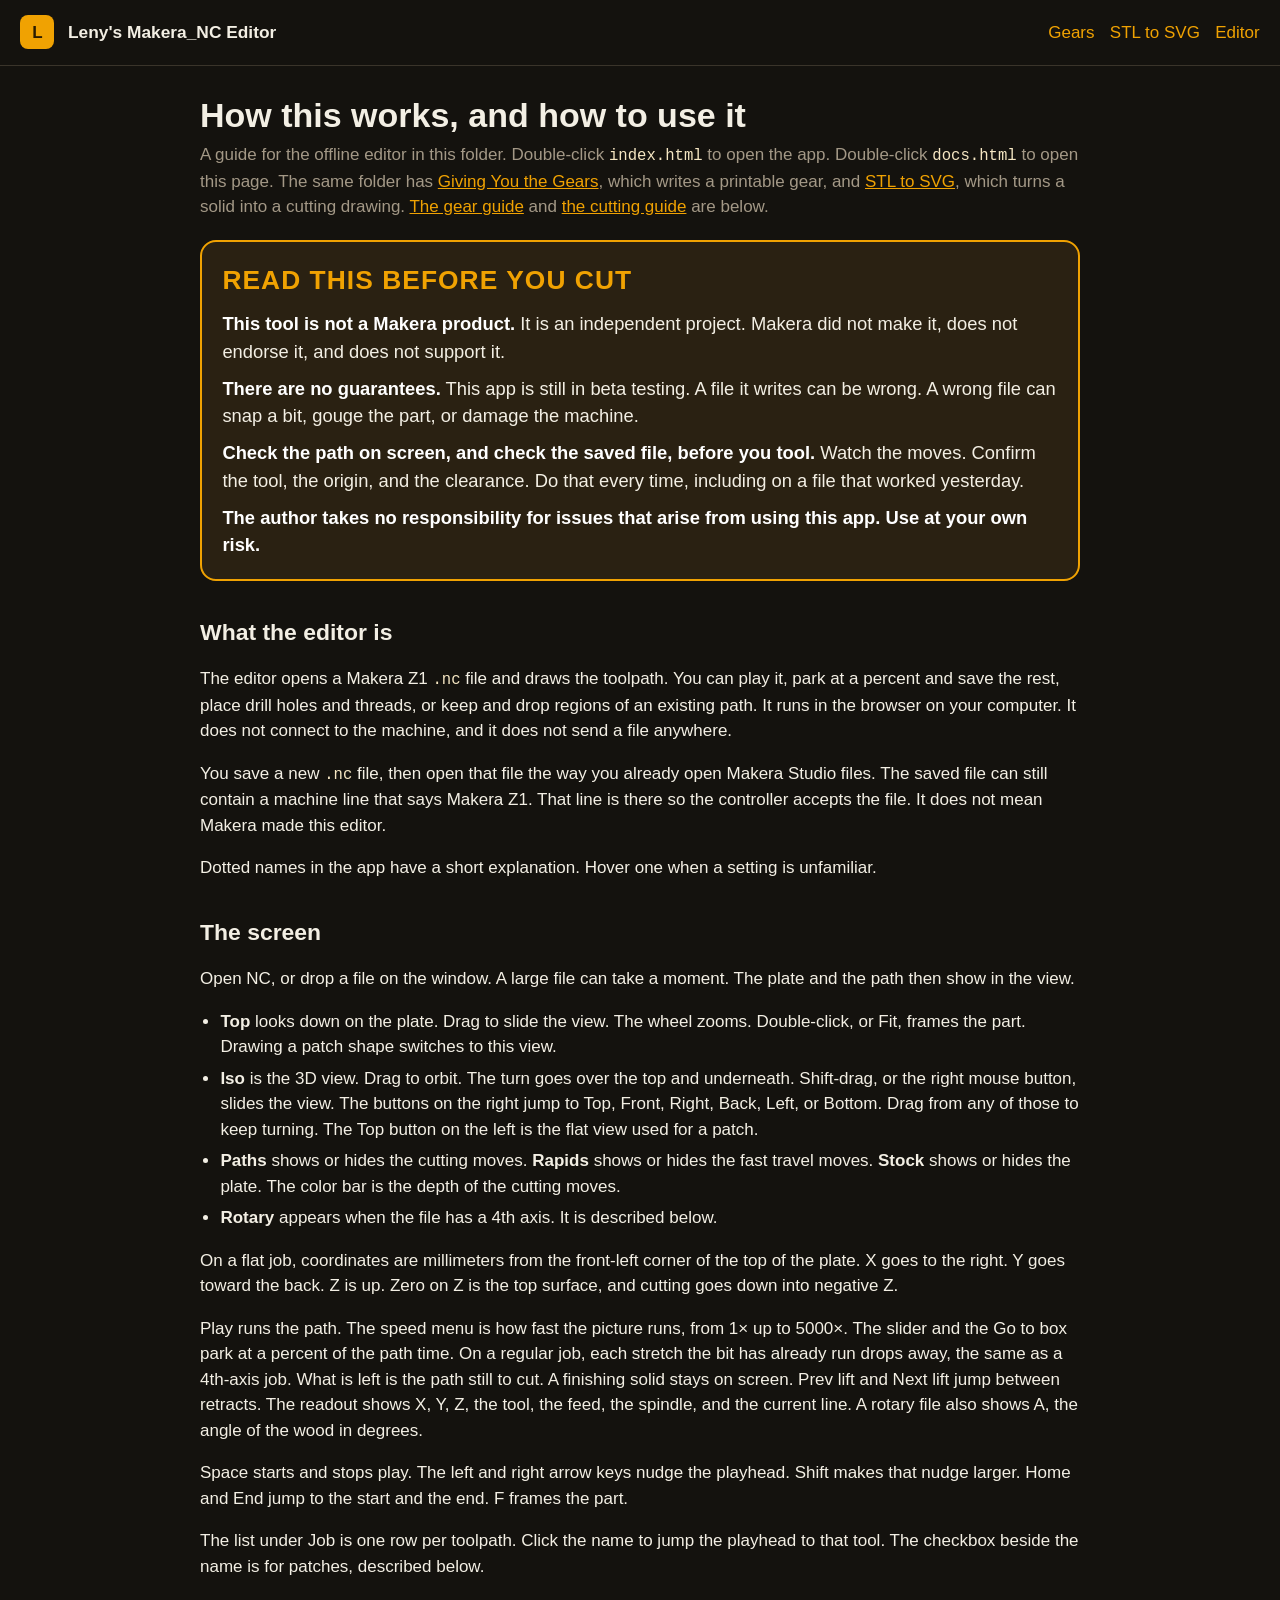
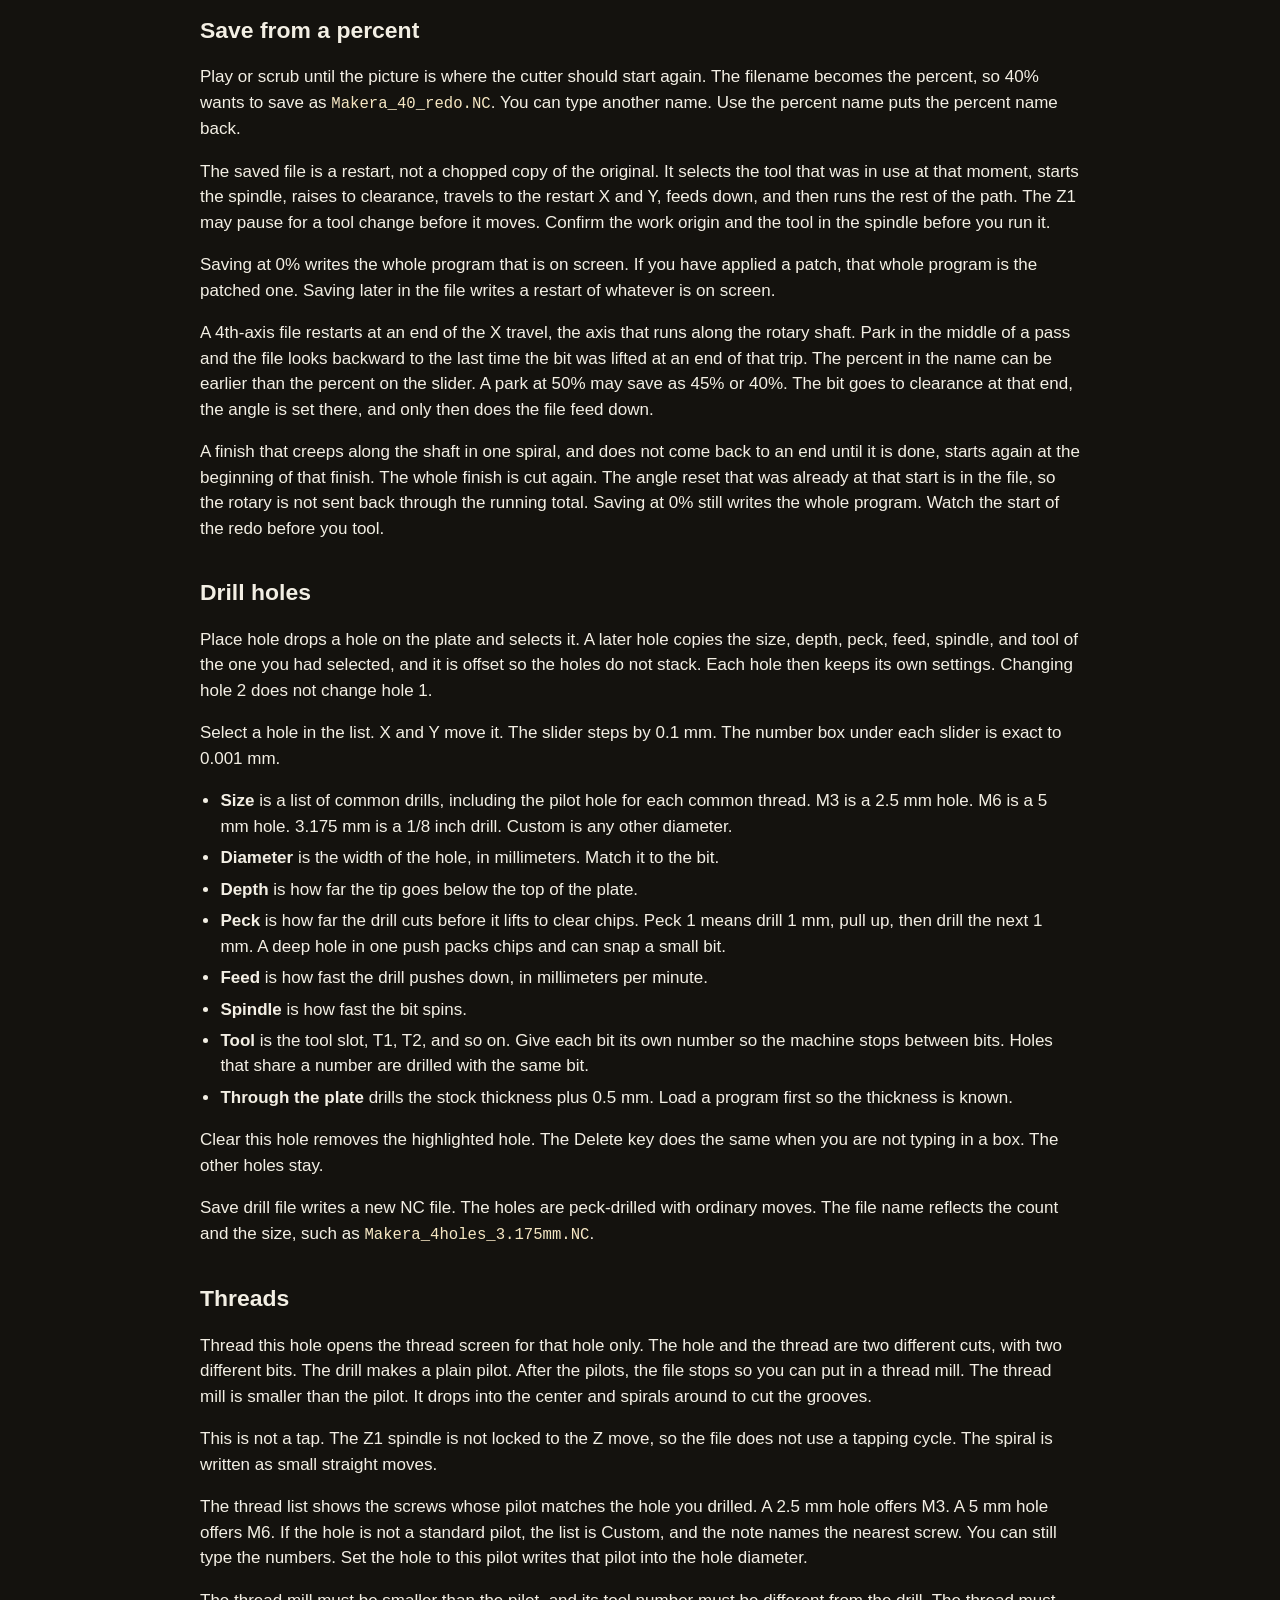
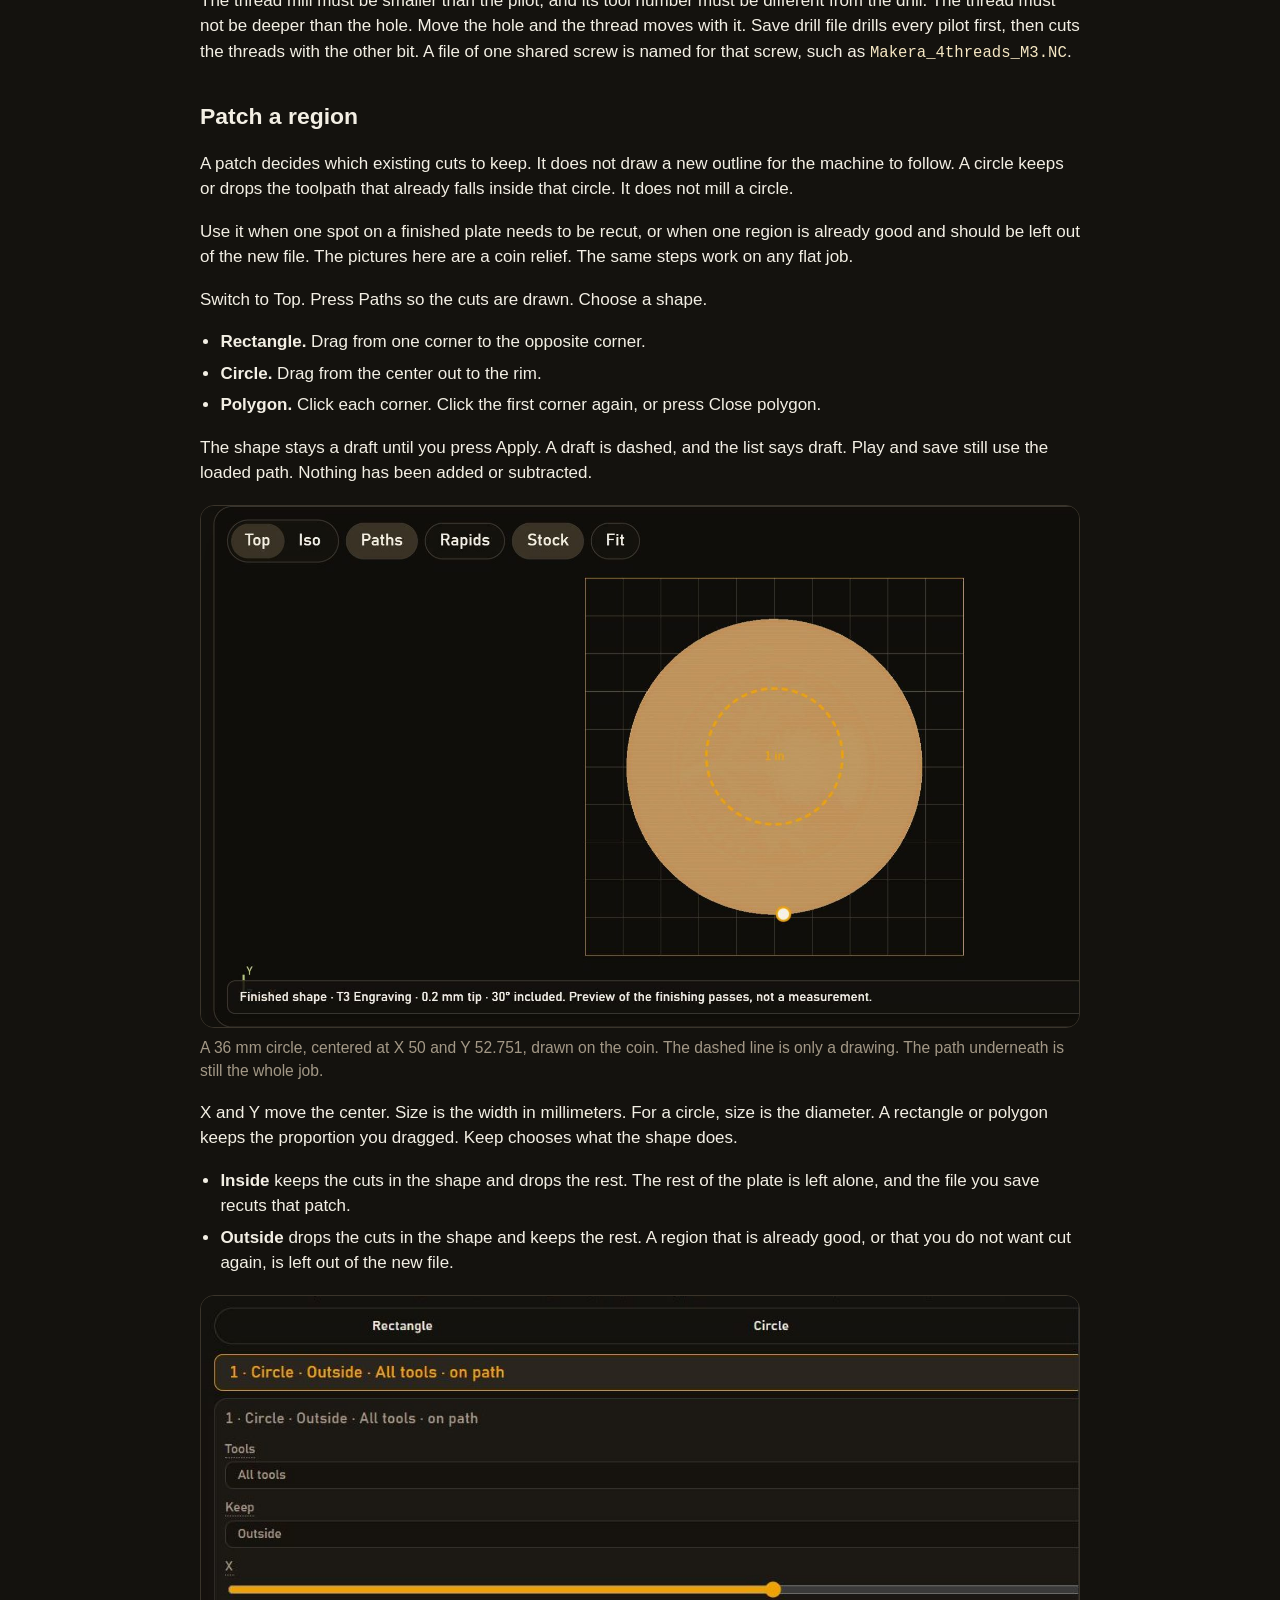
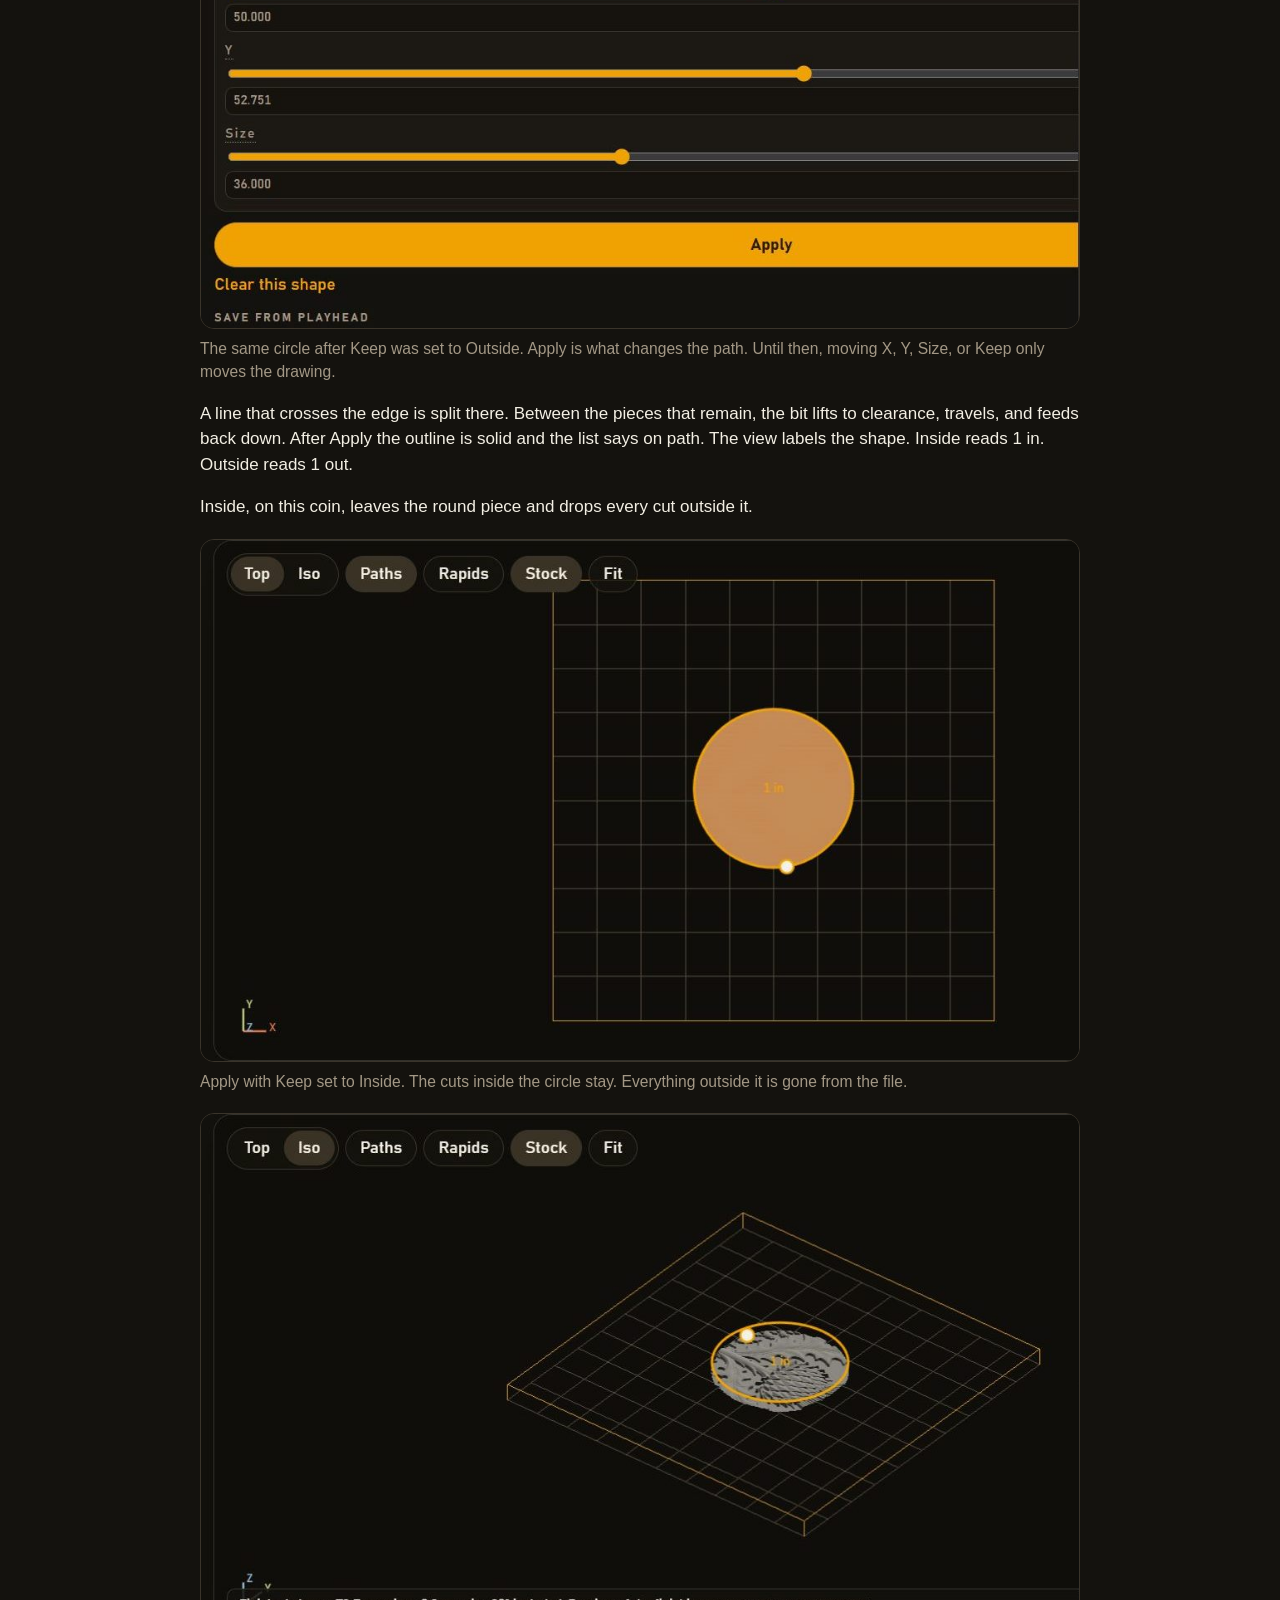
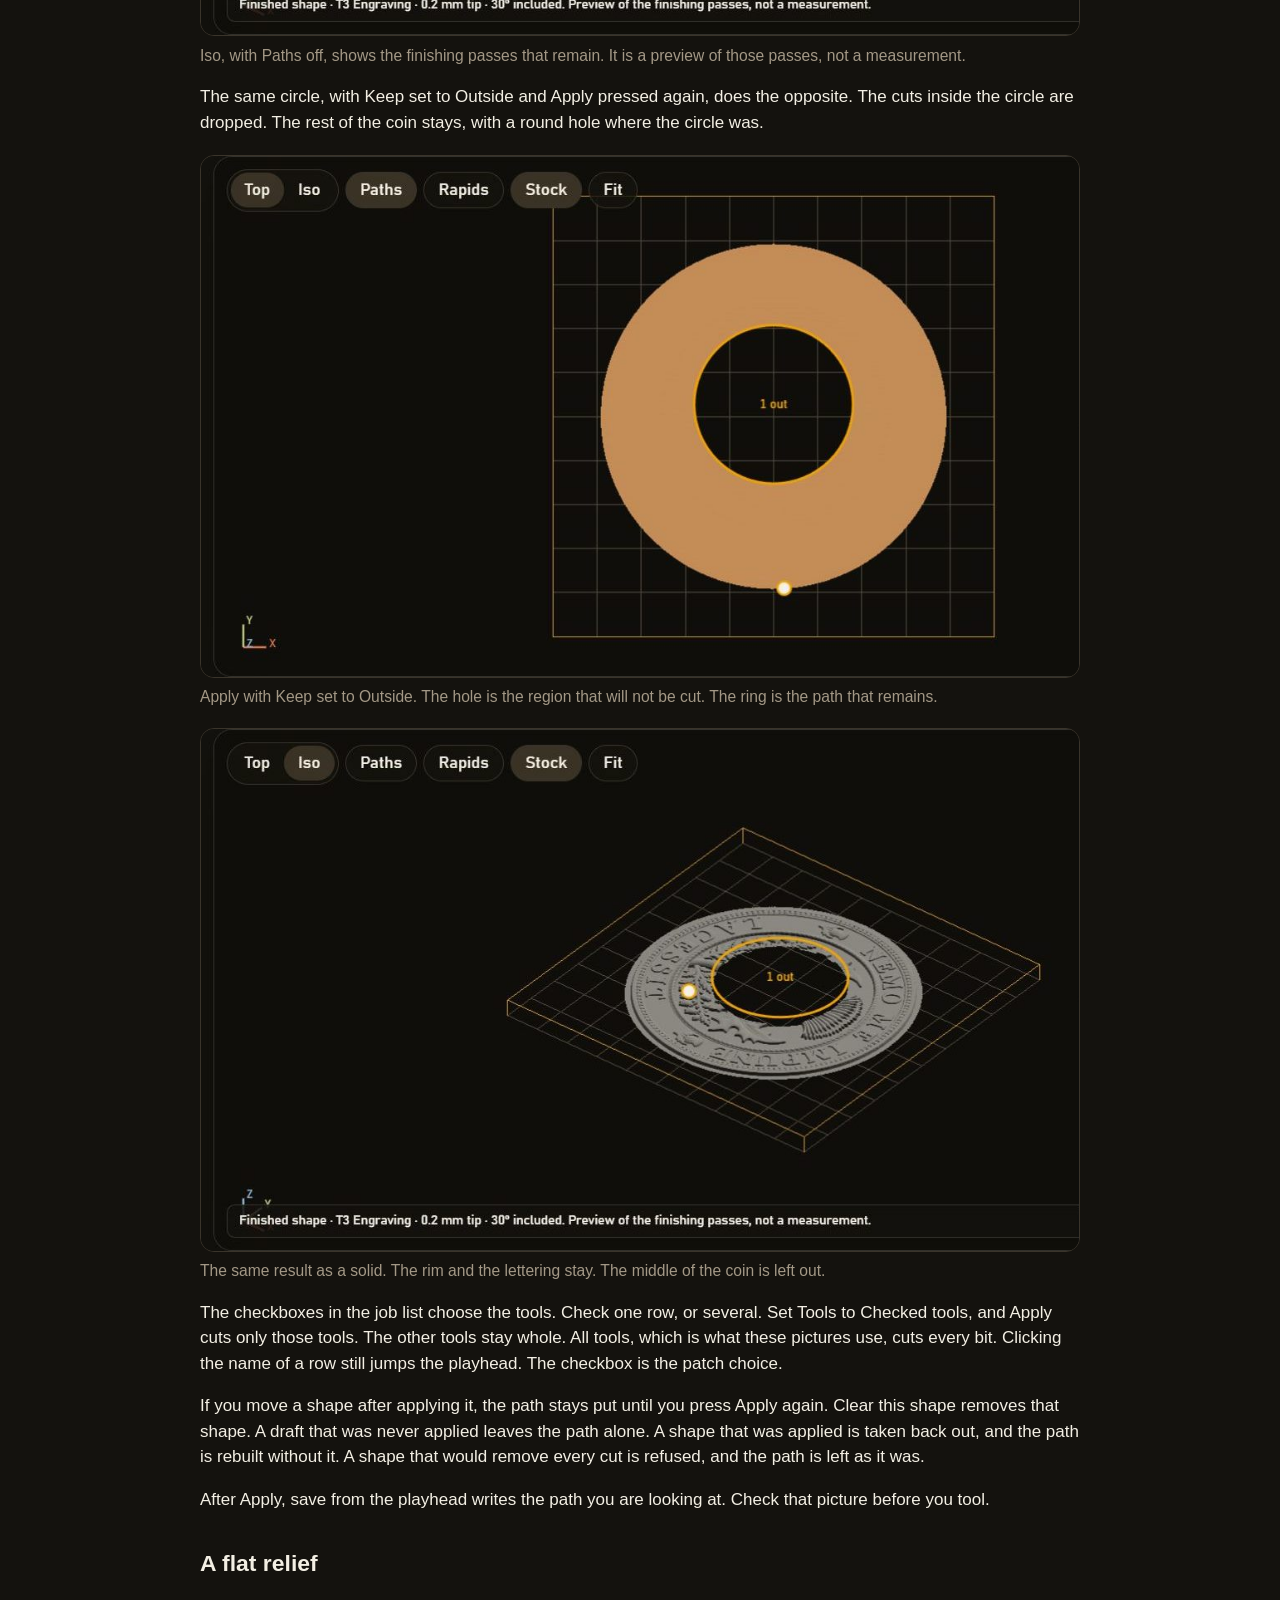
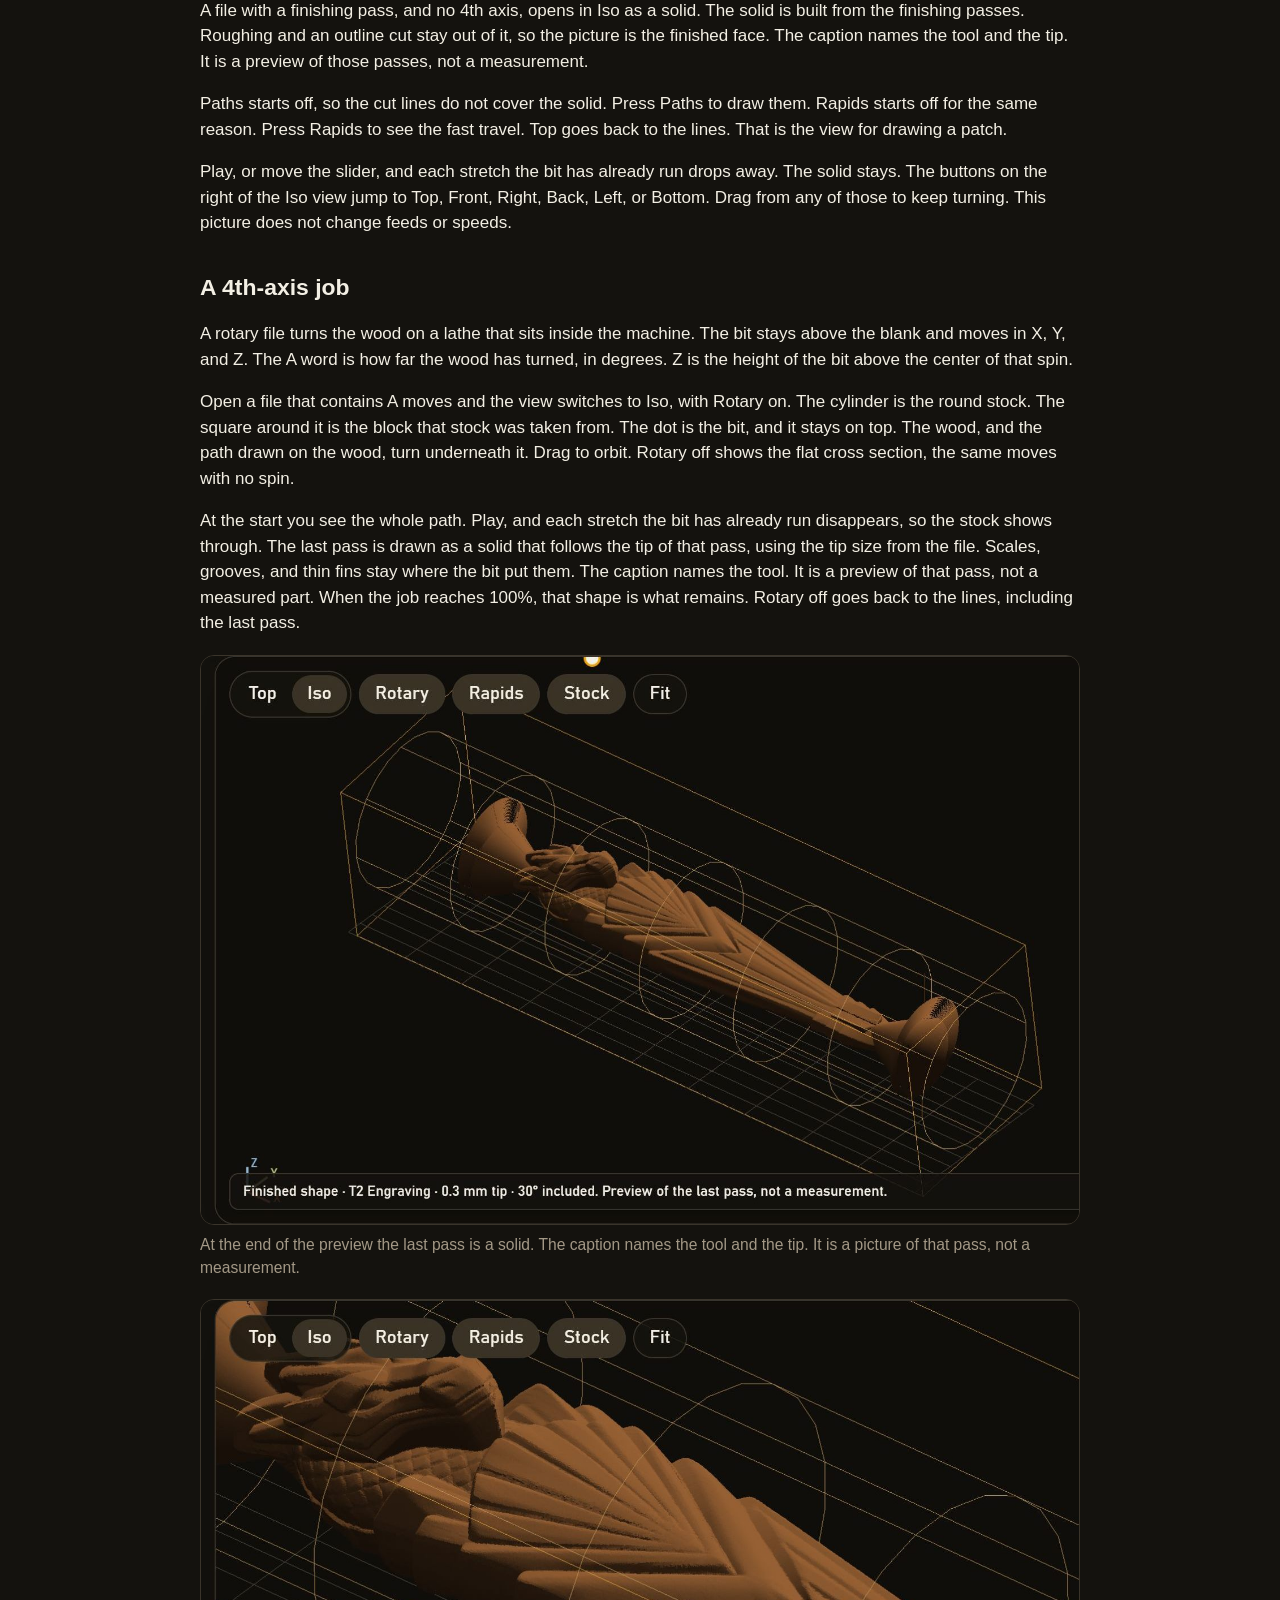
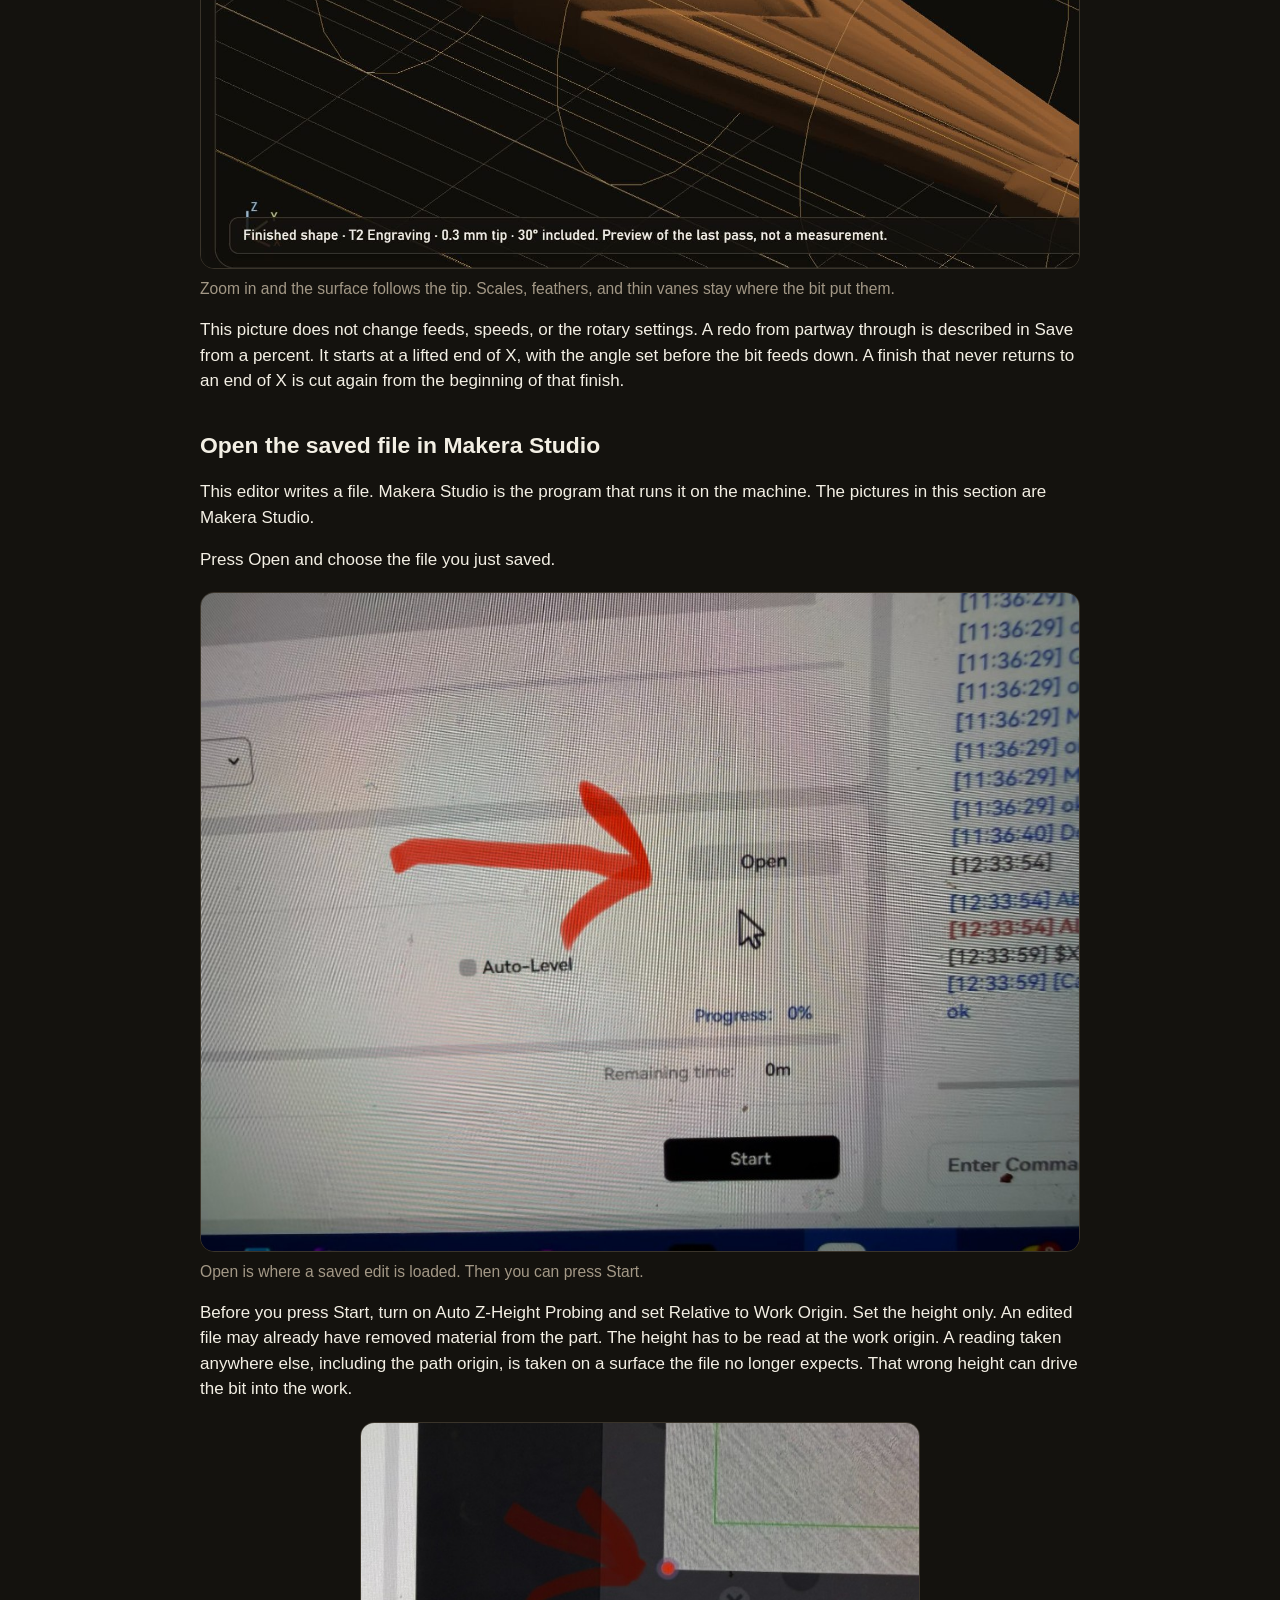
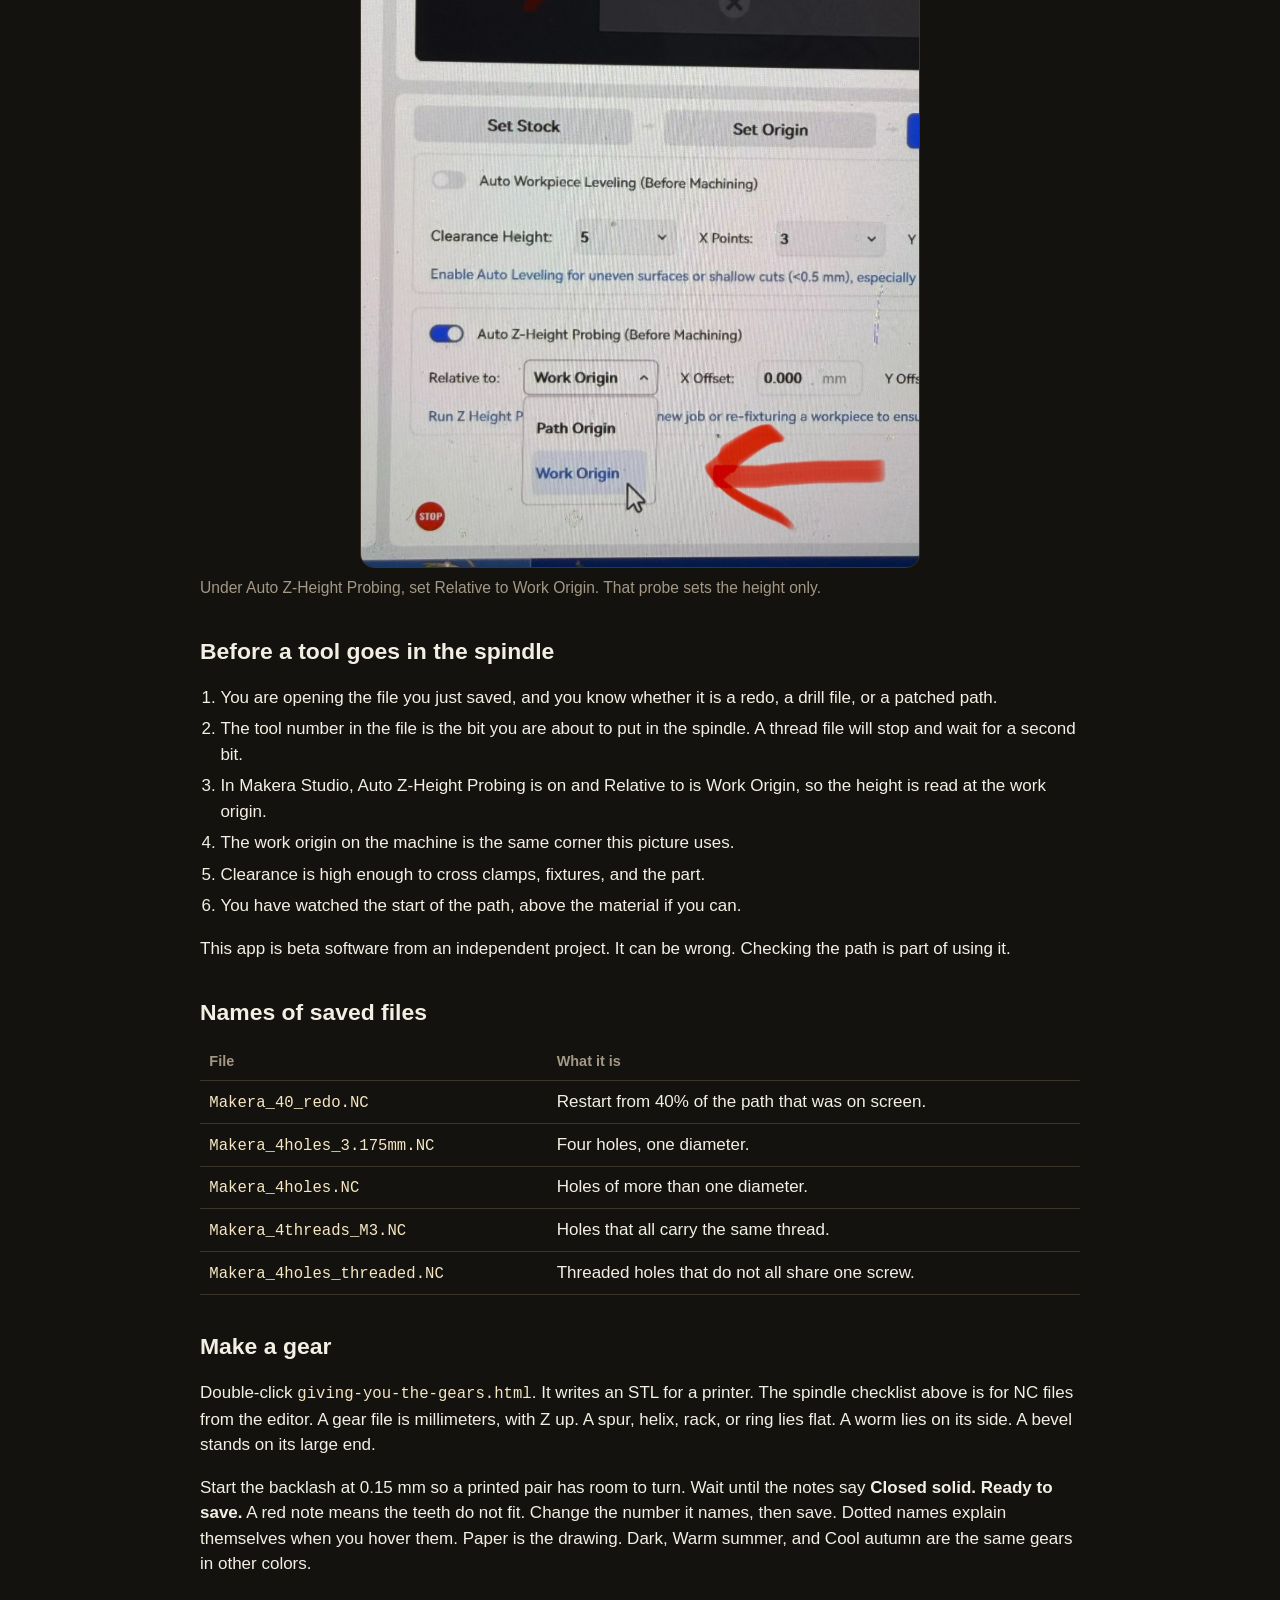
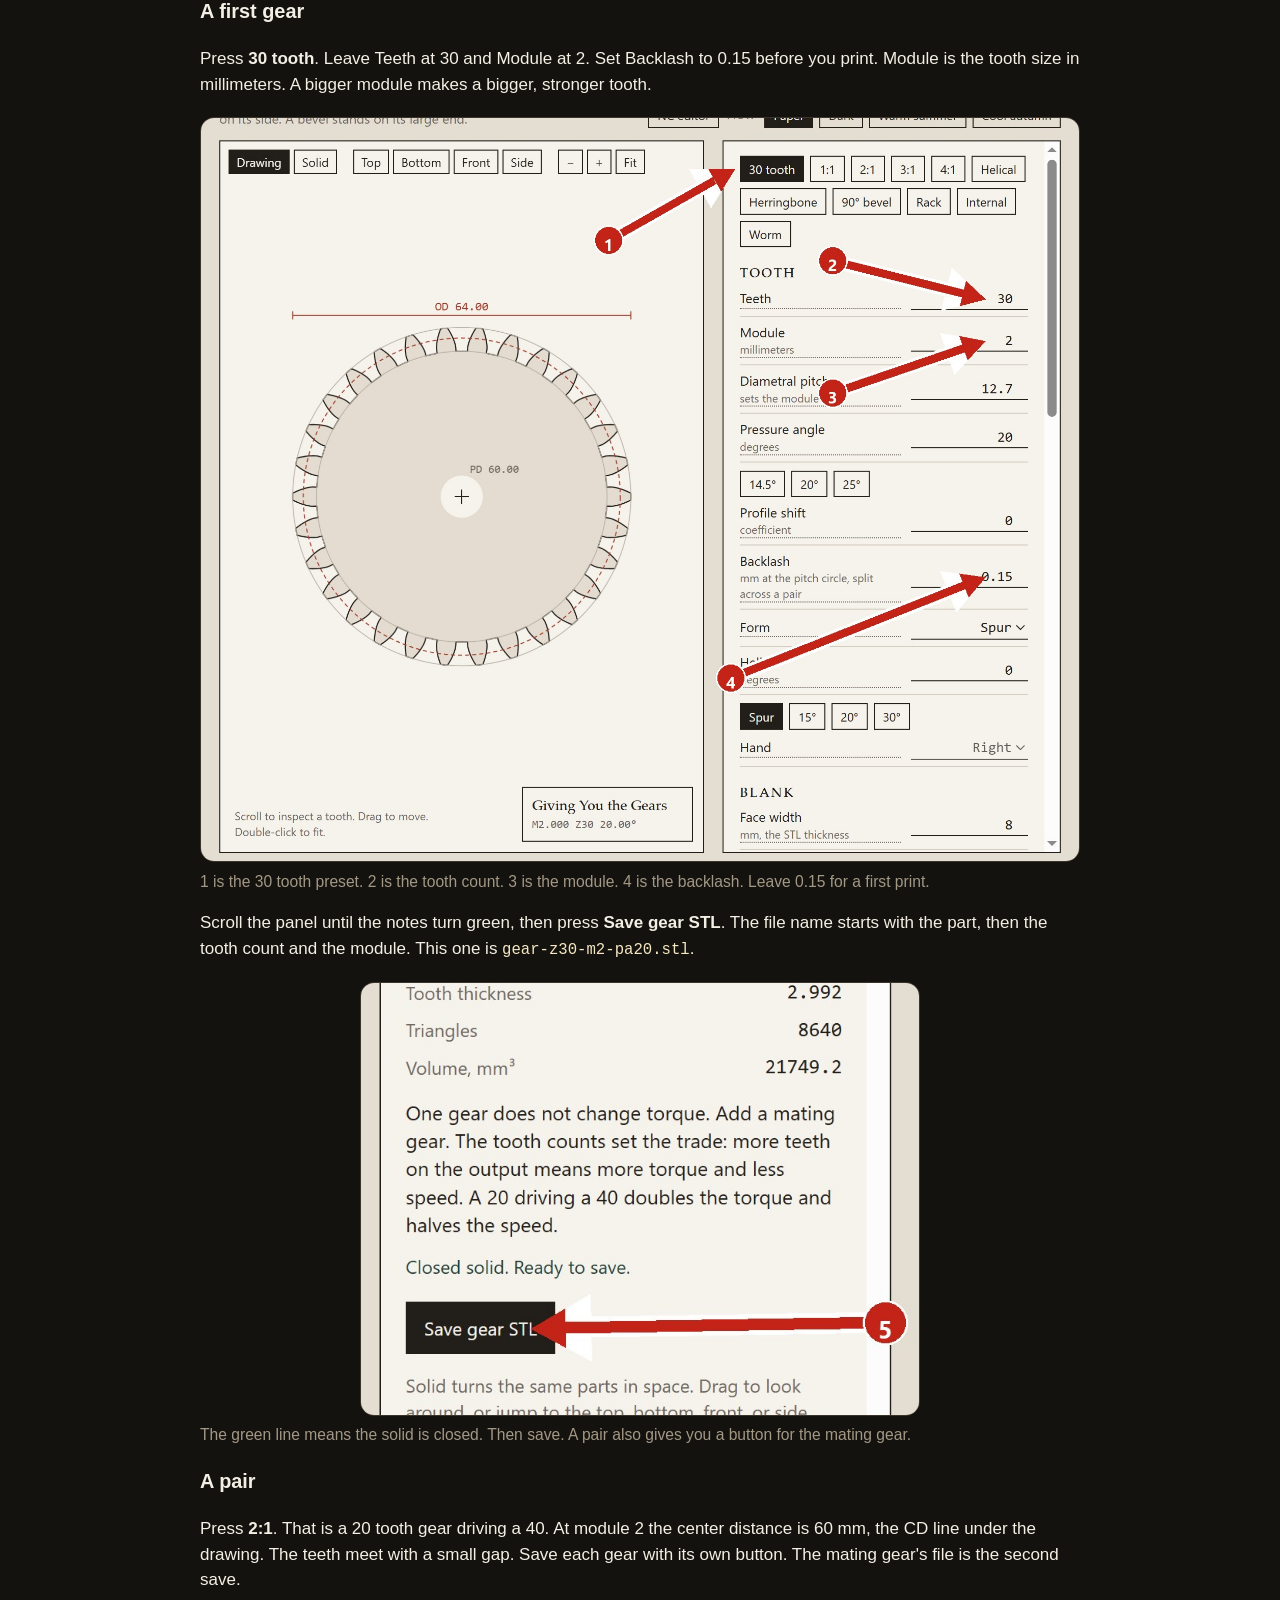
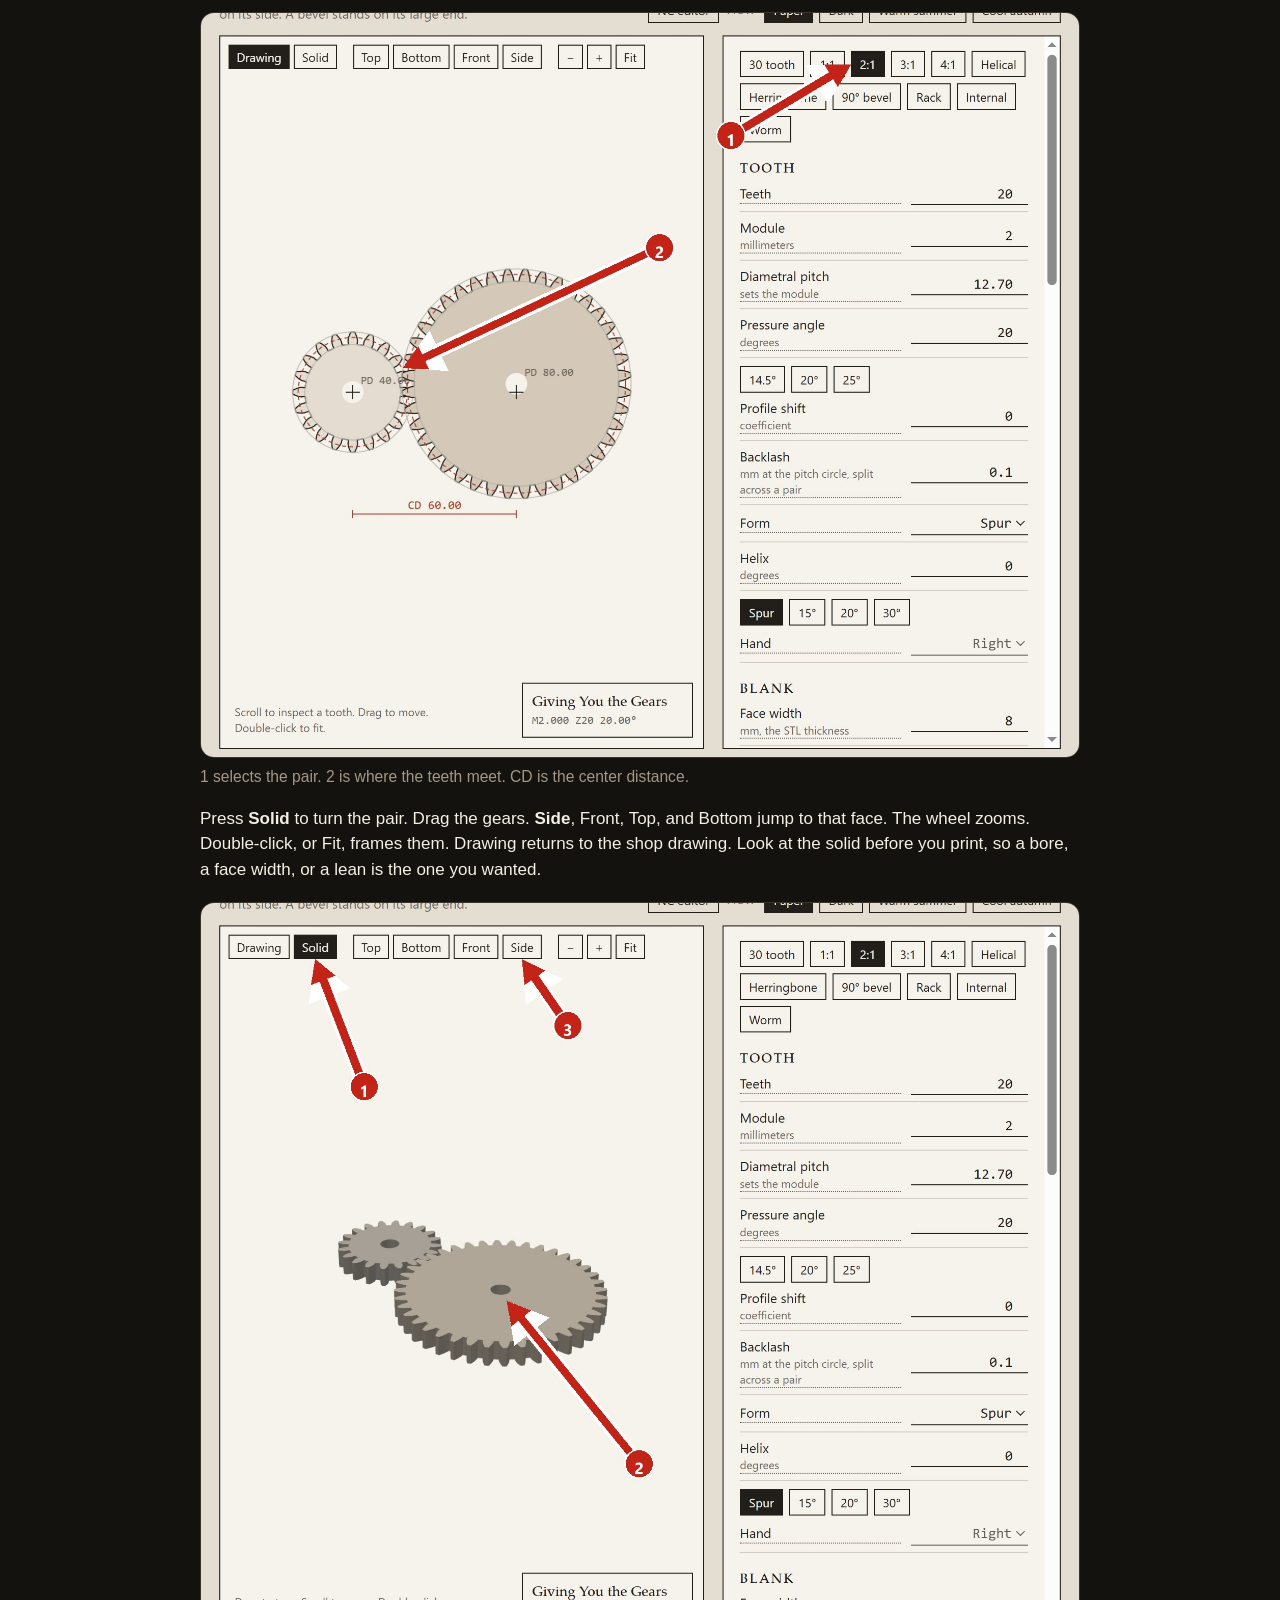
==== commit 1843da79: "Add a gear generator and an STL cutting page to the suite. The editor, gears, and SVG tool sit in on" ====
--- a/docs.html
+++ b/docs.html
@@ -46,7 +46,8 @@
       font-weight: 720;
     }
     header strong { font-size: 1.02rem; }
-    header a.back { margin-left: auto; text-decoration: none; }
+    header nav { margin-left: auto; display: flex; gap: 0.9rem; flex-wrap: wrap; }
+    header nav a { text-decoration: none; }
     main {
       width: min(880px, calc(100% - 2rem));
       margin: 0 auto;
@@ -119,11 +120,15 @@
   <header>
     <span class="mark">L</span>
     <strong>Leny's Makera_NC Editor</strong>
-    <a class="back" href="index.html">Back to the editor</a>
+    <nav>
+      <a href="giving-you-the-gears.html">Gears</a>
+      <a href="stl-to-svg.html">STL to SVG</a>
+      <a href="index.html">Editor</a>
+    </nav>
   </header>
   <main>
     <h1>How this works, and how to use it</h1>
-    <p class="lead">A guide for the offline editor in this folder. Double-click <code>index.html</code> to open the app. Double-click <code>docs.html</code> to open this page.</p>
+    <p class="lead">A guide for the offline editor in this folder. Double-click <code>index.html</code> to open the app. Double-click <code>docs.html</code> to open this page. The same folder has <a href="giving-you-the-gears.html">Giving You the Gears</a>, which writes a printable gear, and <a href="stl-to-svg.html">STL to SVG</a>, which turns a solid into a cutting drawing. <a href="#gears">The gear guide</a> and <a href="#cut-svg">the cutting guide</a> are below.</p>
 
     <section class="caveat">
       <h2>Read this before you cut</h2>
@@ -283,6 +288,75 @@
       </tbody>
     </table>
 
+    <h2 id="gears">Make a gear</h2>
+    <p>Double-click <code>giving-you-the-gears.html</code>. It writes an STL for a printer. The spindle checklist above is for NC files from the editor. A gear file is millimeters, with Z up. A spur, helix, rack, or ring lies flat. A worm lies on its side. A bevel stands on its large end.</p>
+    <p>Start the backlash at 0.15 mm so a printed pair has room to turn. Wait until the notes say <strong>Closed solid. Ready to save.</strong> A red note means the teeth do not fit. Change the number it names, then save. Dotted names explain themselves when you hover them. Paper is the drawing. Dark, Warm summer, and Cool autumn are the same gears in other colors.</p>
+
+    <h3>A first gear</h3>
+    <p>Press <strong>30 tooth</strong>. Leave Teeth at 30 and Module at 2. Set Backlash to 0.15 before you print. Module is the tooth size in millimeters. A bigger module makes a bigger, stronger tooth.</p>
+    <figure class="shot">
+      <img src="docs/gear-first.jpg" alt="The 30 tooth preset, with arrows on the preset, the tooth count 30, the module 2, and the backlash 0.15." />
+      <figcaption>1 is the 30 tooth preset. 2 is the tooth count. 3 is the module. 4 is the backlash. Leave 0.15 for a first print.</figcaption>
+    </figure>
+    <p>Scroll the panel until the notes turn green, then press <strong>Save gear STL</strong>. The file name starts with the part, then the tooth count and the module. This one is <code>gear-z30-m2-pa20.stl</code>.</p>
+    <figure class="shot narrow">
+      <img src="docs/gear-save.jpg" alt="The notes reading Closed solid. Ready to save, with an arrow on the Save gear STL button." />
+      <figcaption>The green line means the solid is closed. Then save. A pair also gives you a button for the mating gear.</figcaption>
+    </figure>
+
+    <h3>A pair</h3>
+    <p>Press <strong>2:1</strong>. That is a 20 tooth gear driving a 40. At module 2 the center distance is 60 mm, the CD line under the drawing. The teeth meet with a small gap. Save each gear with its own button. The mating gear's file is the second save.</p>
+    <figure class="shot">
+      <img src="docs/gear-pair.jpg" alt="A 2 to 1 pair, with an arrow on the 2:1 preset and an arrow on the teeth where the two gears meet." />
+      <figcaption>1 selects the pair. 2 is where the teeth meet. CD is the center distance.</figcaption>
+    </figure>
+    <p>Press <strong>Solid</strong> to turn the pair. Drag the gears. <strong>Side</strong>, Front, Top, and Bottom jump to that face. The wheel zooms. Double-click, or Fit, frames them. Drawing returns to the shop drawing. Look at the solid before you print, so a bore, a face width, or a lean is the one you wanted.</p>
+    <figure class="shot">
+      <img src="docs/gear-solid.jpg" alt="The same pair as a solid, with arrows on the Solid button, the gears, and the Side button." />
+      <figcaption>1 opens the solid. 2 is the pair: drag it. 3 is the side view. Top, Front, and Fit sit on the same row.</figcaption>
+    </figure>
+
+    <h3>Other forms</h3>
+    <p>The buttons under the ratios switch the form and fill in a working pair. Each one already has backlash. Check the green line, look at the solid, then save each part. One outside mesh is happiest from about 1:1 to 5:1. For more reduction, stack 3:1 stages, or use a worm.</p>
+    <p><strong>Herringbone.</strong> Press Herringbone, then Side. The teeth lean one way and then the other, so the thrust cancels. Helical is the same lean without the V. Press Helical and the mate's hand flips itself. Parallel shafts need opposite hands.</p>
+    <figure class="shot">
+      <img src="docs/gear-herringbone.jpg" alt="A herringbone gear from the side, with an arrow on the Herringbone preset. The teeth form a V." />
+      <figcaption>Herringbone, from the side. The V is the two helixes meeting in the middle. Helical is one lean, and the mate takes the other hand.</figcaption>
+    </figure>
+    <p><strong>90° bevel.</strong> Press 90° bevel. The shafts meet at a right angle. The large end is the bottom of the STL, so the gear stands on that face when you print it. Equal teeth make a miter, both cones at 45°.</p>
+    <figure class="shot">
+      <img src="docs/gear-bevel.jpg" alt="A 90 degree bevel pair in the solid view, with an arrow on the 90° bevel preset." />
+      <figcaption>90° bevel. The two cones meet at a right angle. Print each one standing on its large end.</figcaption>
+    </figure>
+    <p><strong>Rack.</strong> Press Rack. The pinion rolls along a straight bar. One turn of a 20 tooth pinion at module 2 moves the bar 125.7 mm. The rack has no center hole. Its file name starts with <code>rack</code>.</p>
+    <figure class="shot">
+      <img src="docs/gear-rack.jpg" alt="A rack and pinion in the solid view, with an arrow on the Rack preset." />
+      <figcaption>Rack. The pinion sits on the pitch line of the bar. Save the bar and the pinion separately.</figcaption>
+    </figure>
+    <p><strong>Internal ring.</strong> Press Internal. The pinion sits inside the ring, and both shafts turn the same way. The ring's teeth point inward. Its outside is a rim. The file name starts with <code>ring</code>.</p>
+    <figure class="shot">
+      <img src="docs/gear-internal.jpg" alt="An internal ring with a pinion inside it, with an arrow on the Internal preset." />
+      <figcaption>Internal. The small gear runs inside the ring. Both shafts turn the same way.</figcaption>
+    </figure>
+    <p><strong>Worm.</strong> Press Worm. One start into 30 teeth is 30:1. The screw lies on its side in the STL. Its file starts with <code>worm</code>, and the wheel's file starts with <code>wheel</code>. A single-start worm usually stays put when the wheel tries to turn it backward. The notes say so. The save stays available.</p>
+    <figure class="shot">
+      <img src="docs/gear-worm.jpg" alt="A worm screw resting on a worm wheel, with an arrow on the Worm preset." />
+      <figcaption>Worm. The screw lies across the wheel. One start into 30 teeth is a 30:1 reduction.</figcaption>
+    </figure>
+    <p>A round hole needs a set screw. Polygon with 6 sides is a hex measured across the flats. Solid leaves no hole. The hole stays straight through the part, including on a helix and a bevel.</p>
+
+    <h2 id="cut-svg">Turn an STL into a cutting drawing</h2>
+    <p>Double-click <code>stl-to-svg.html</code>, in the same folder as the editor. Nothing extra is installed. The page opens from the disk. It writes an SVG for Makera Studio. The spindle checklist above is for NC files from the editor. Dotted names explain themselves. Paper, Dark, Warm summer, and Cool autumn match the gear page.</p>
+    <p>Press Load STL, or press Sample ornament. The sample is a 50 mm disk, 1.25 mm thick, with a through hole, a loose inner disk, and a recess that stops partway through the sheet.</p>
+    <ol>
+      <li>Press Top so the red slice lies in the sheet. Drag the solid to look around. Use this view locks the slice to the direction you are looking.</li>
+      <li>Leave the slice in the middle of a 1.25 mm ornament. A through hole stays. A recess that does not go through disappears. Move the slice near a face and generate again when you want to see which openings are only decorative.</li>
+      <li>Leave gap repair at 0.05 mm for intricate work. The page lists every gap and waits. Joining a gap closes the outline. Joining a real slot removes that opening.</li>
+      <li>Press Generate cutting pattern. Pale is the acrylic that stays. Warm gray is what the cutter removes. Amber is a piece that comes loose once the cut around it is made. A dashed red line is open, and it is left out of the file.</li>
+      <li>Press Export SVG. Every path is closed. The width and height are millimetres, and 1 unit in the file is 1 mm. In Makera Studio, confirm the imported width matches the size on the page before you cut.</li>
+    </ol>
+    <p>The path is the centre of the cut. The file does not offset for a bit. Scale 1 keeps the STL's own millimetres.</p>
+
     <footer>
       <p>Leny's Makera_NC Editor is an independent beta. It is not a Makera product. There are no guarantees. Check every path before you tool. The author takes no responsibility for issues that arise from using this app. Use at your own risk.</p>
     </footer>
